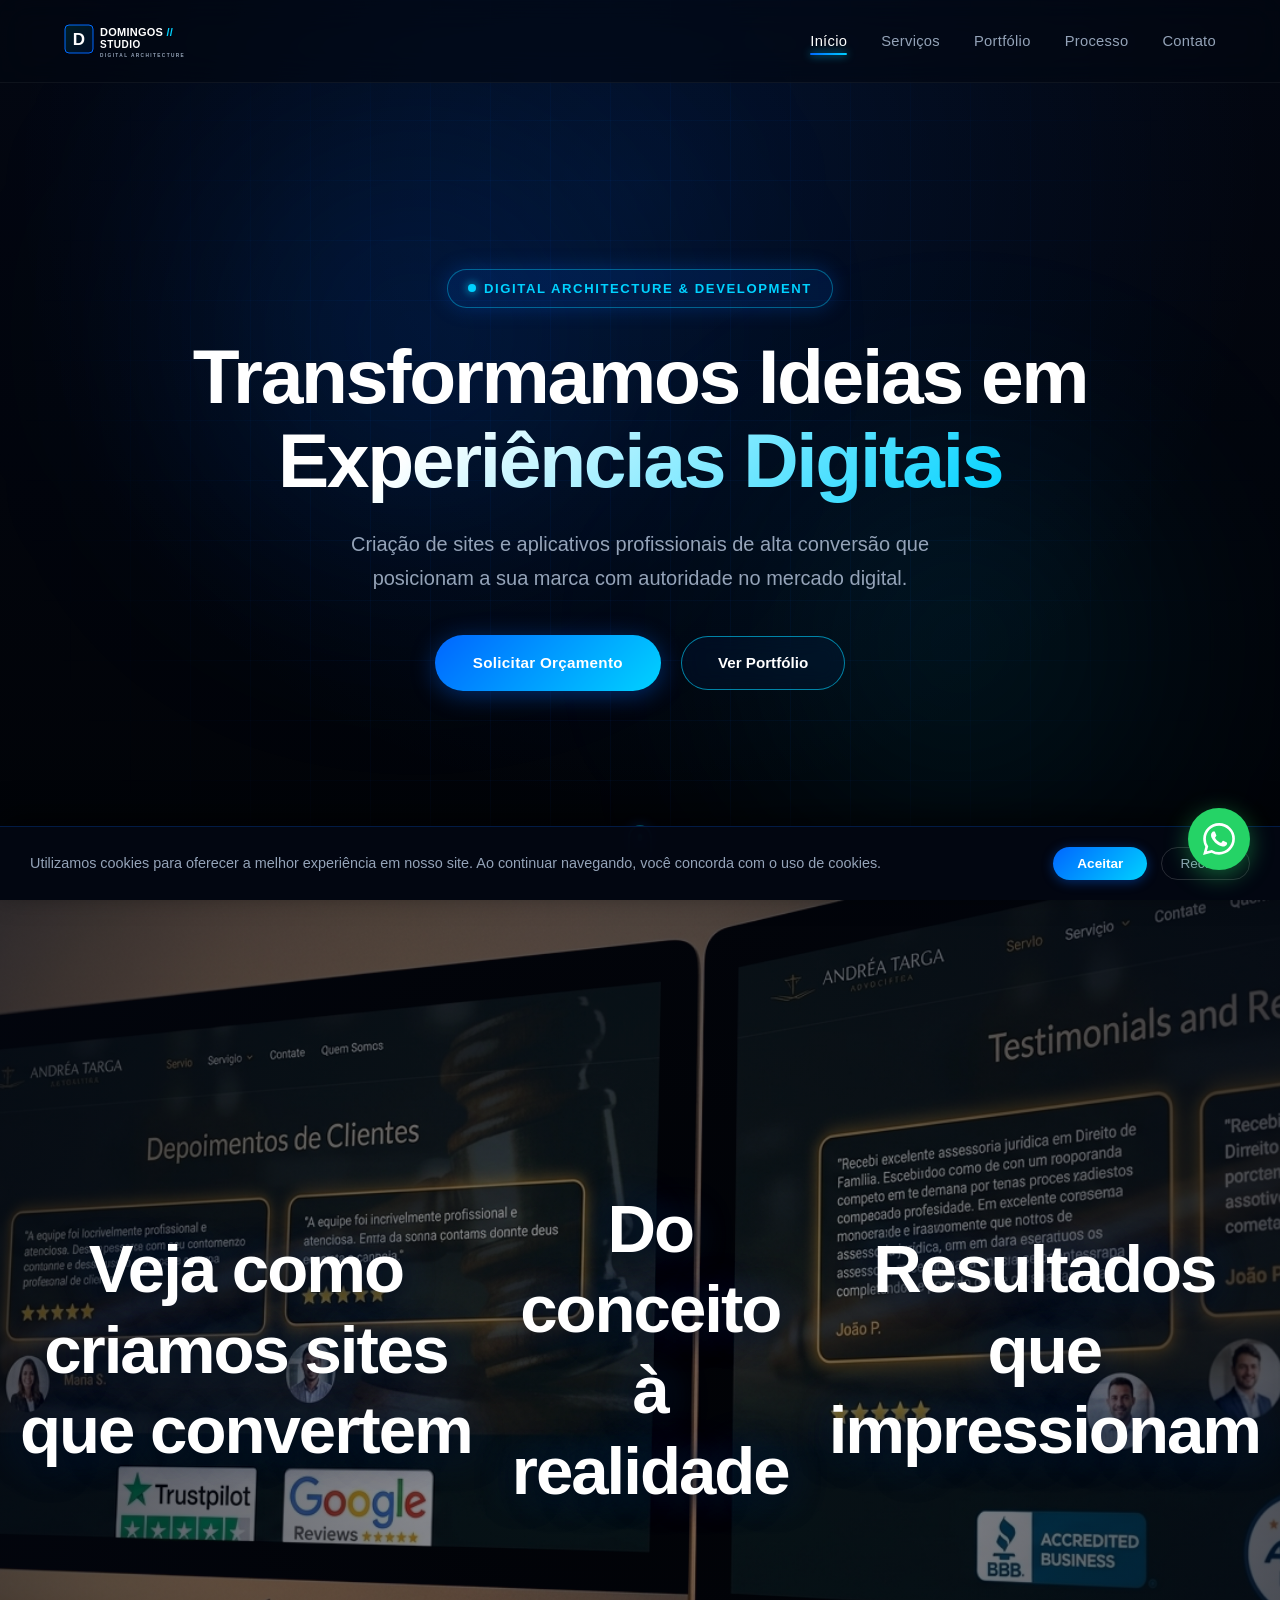
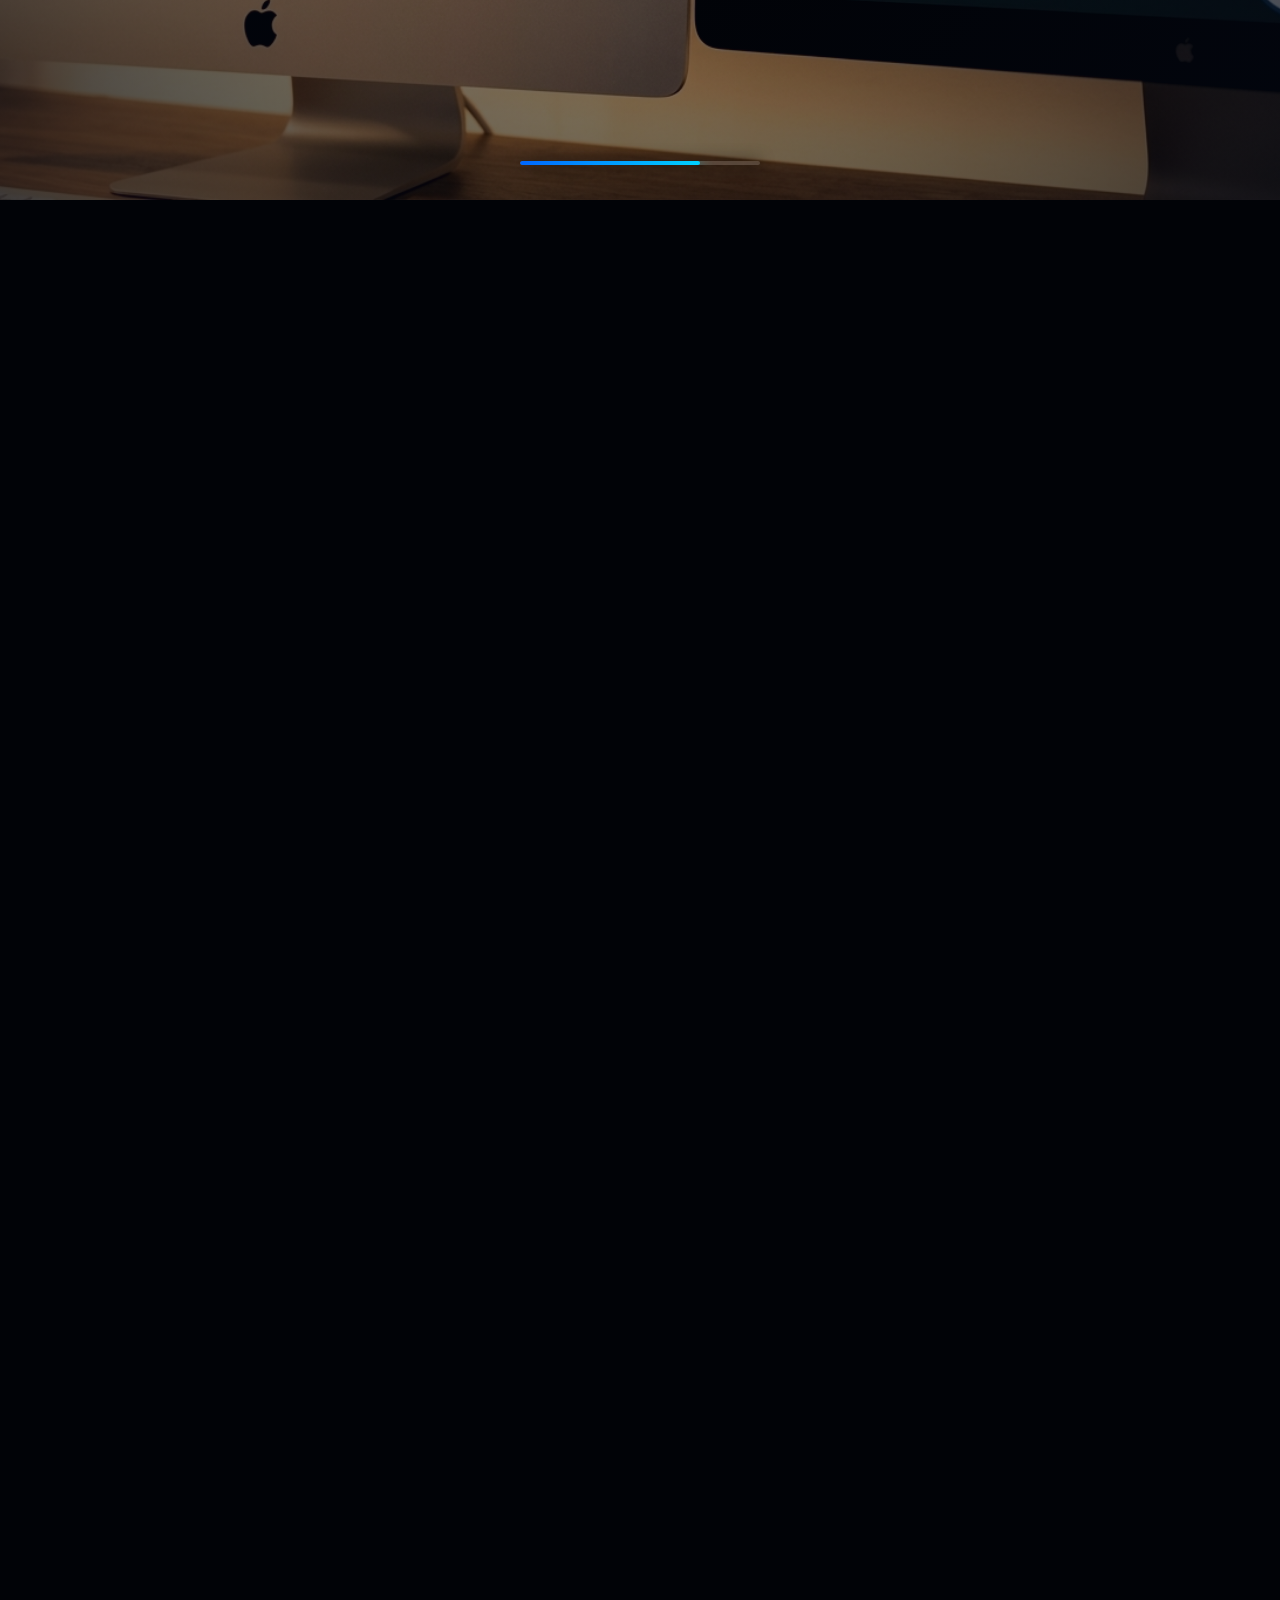
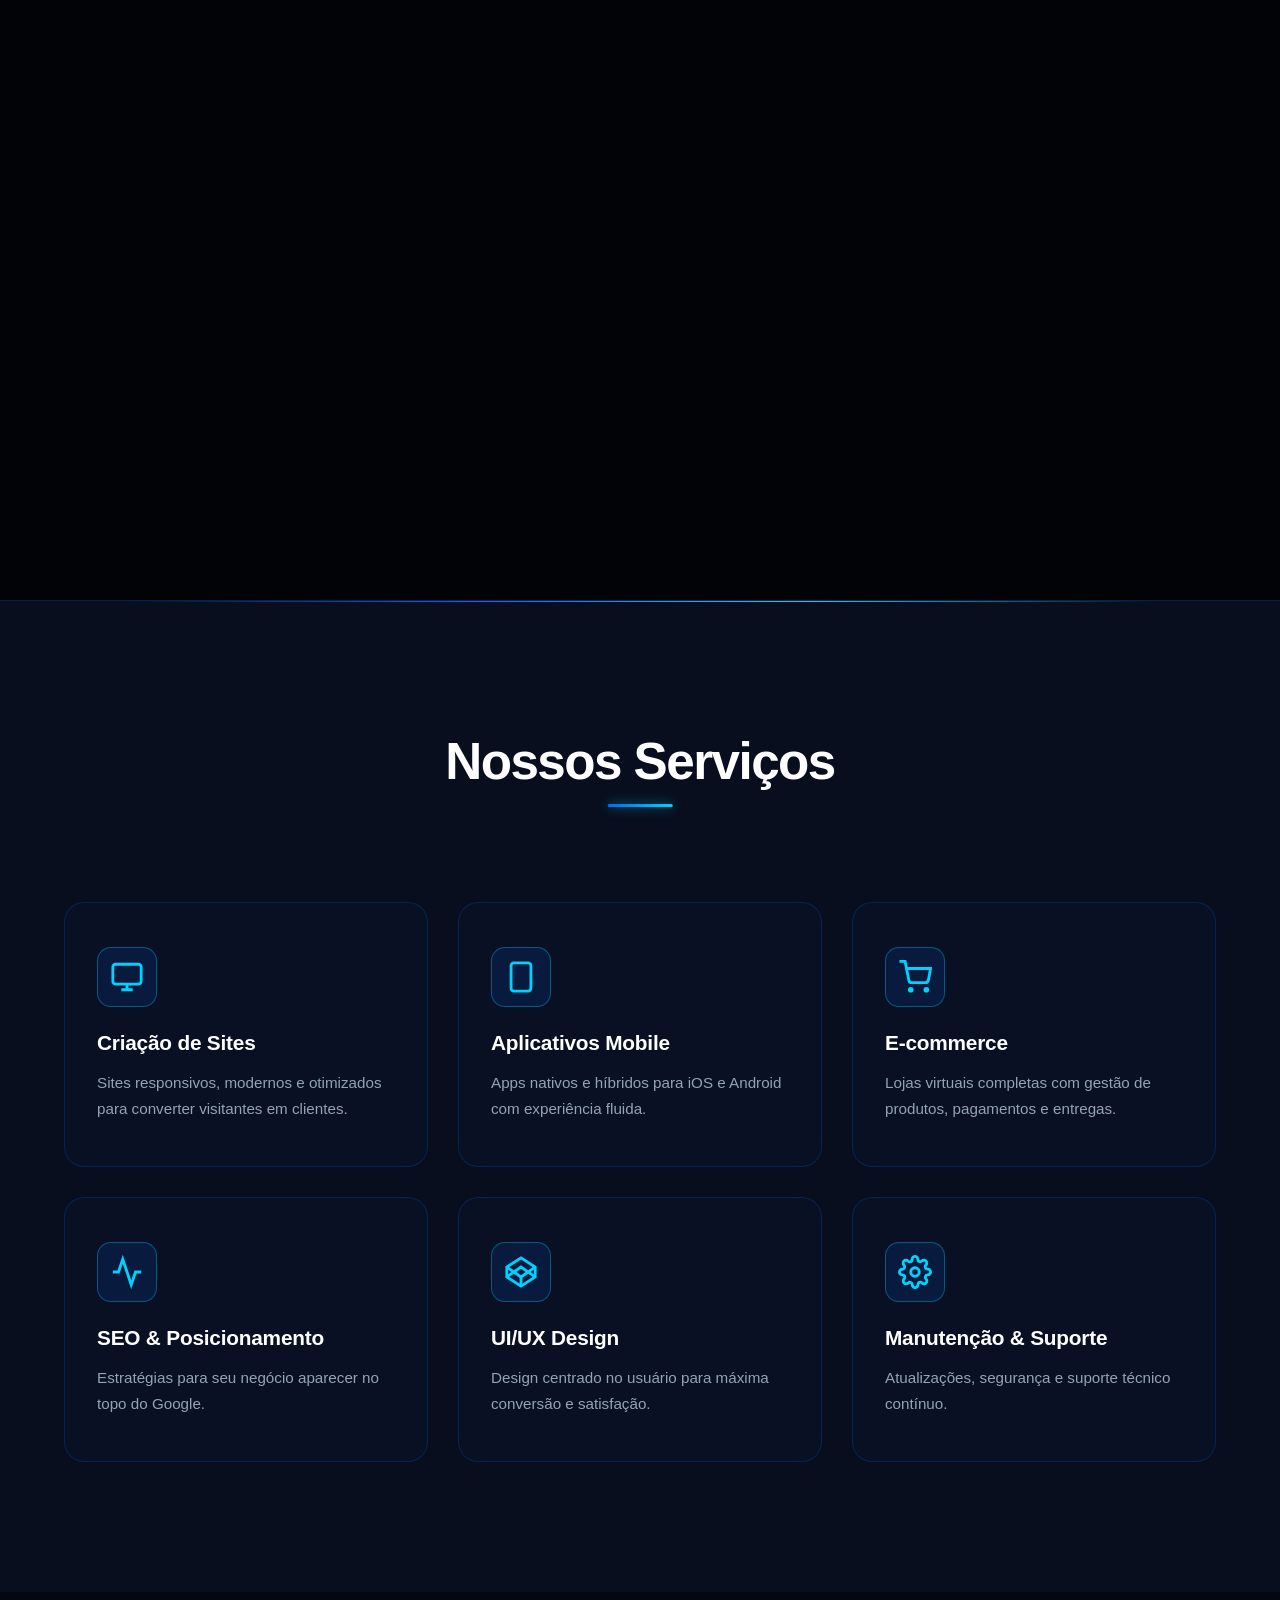
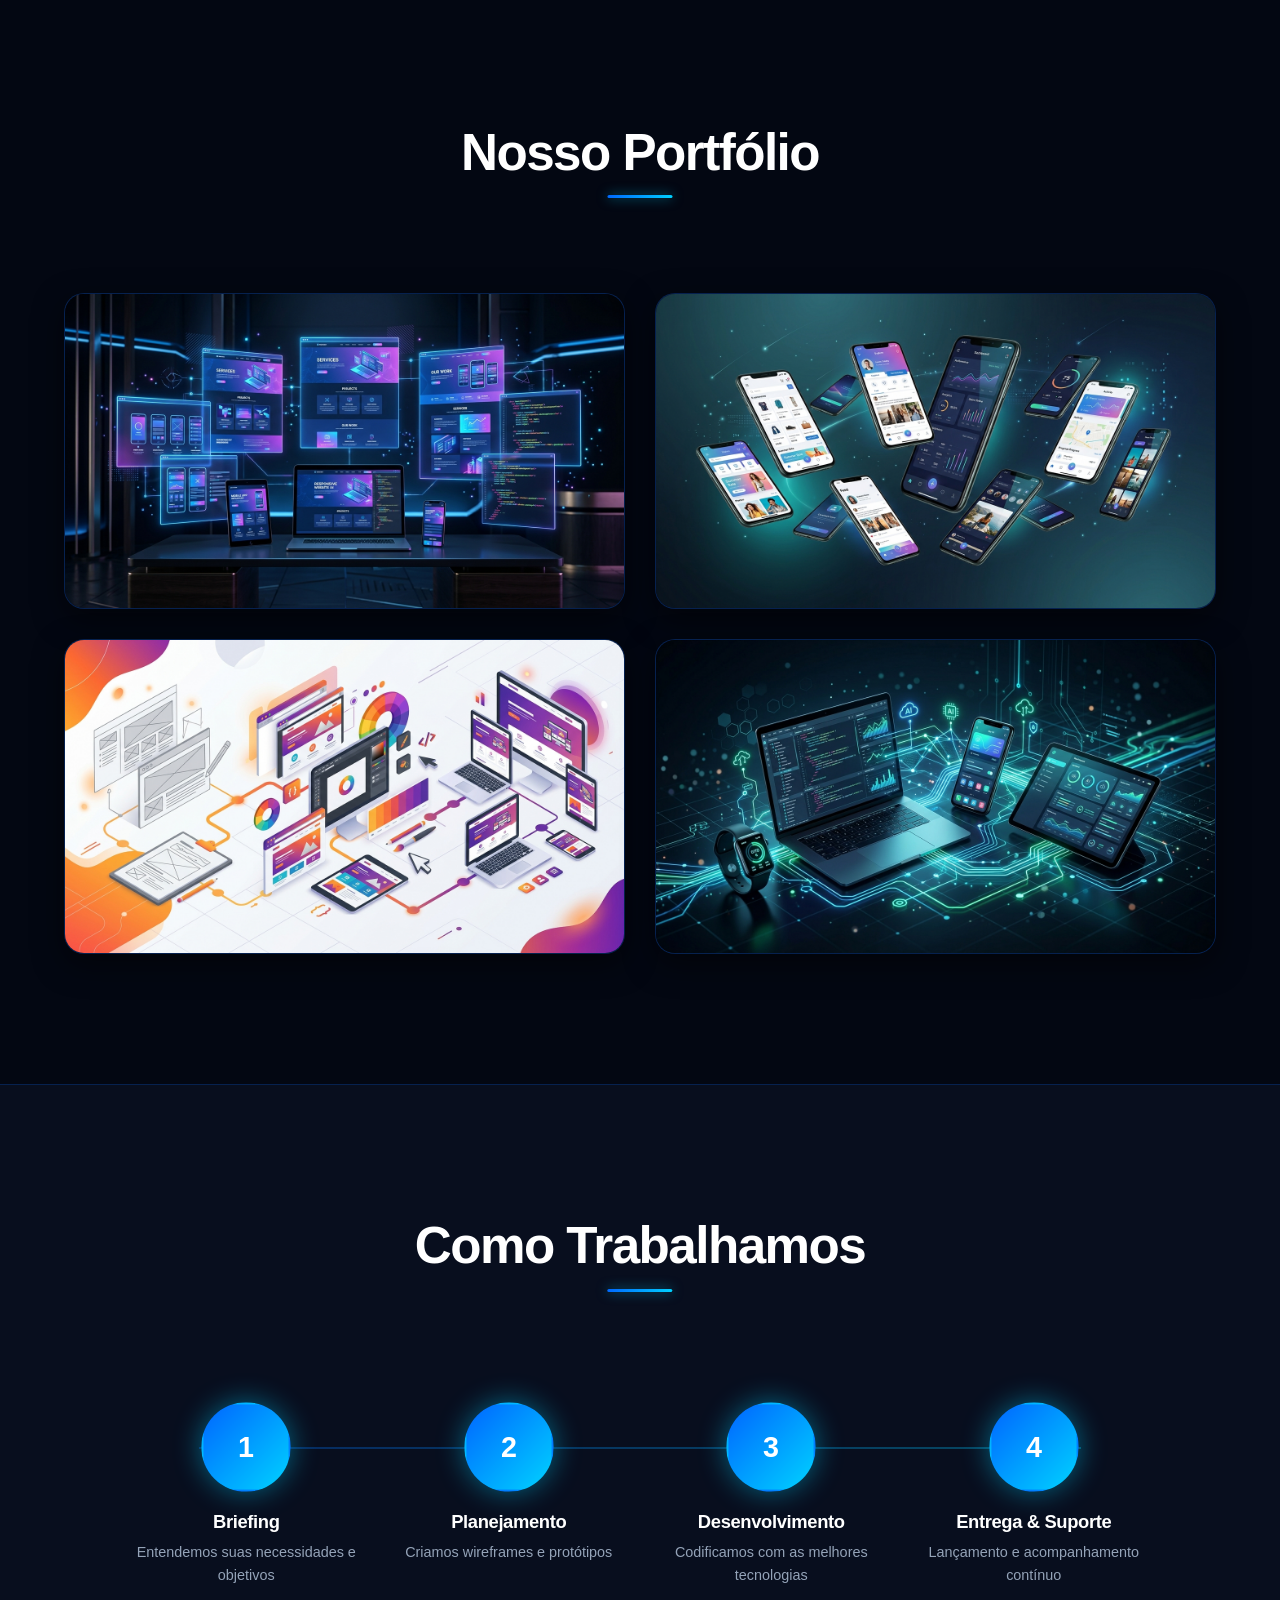
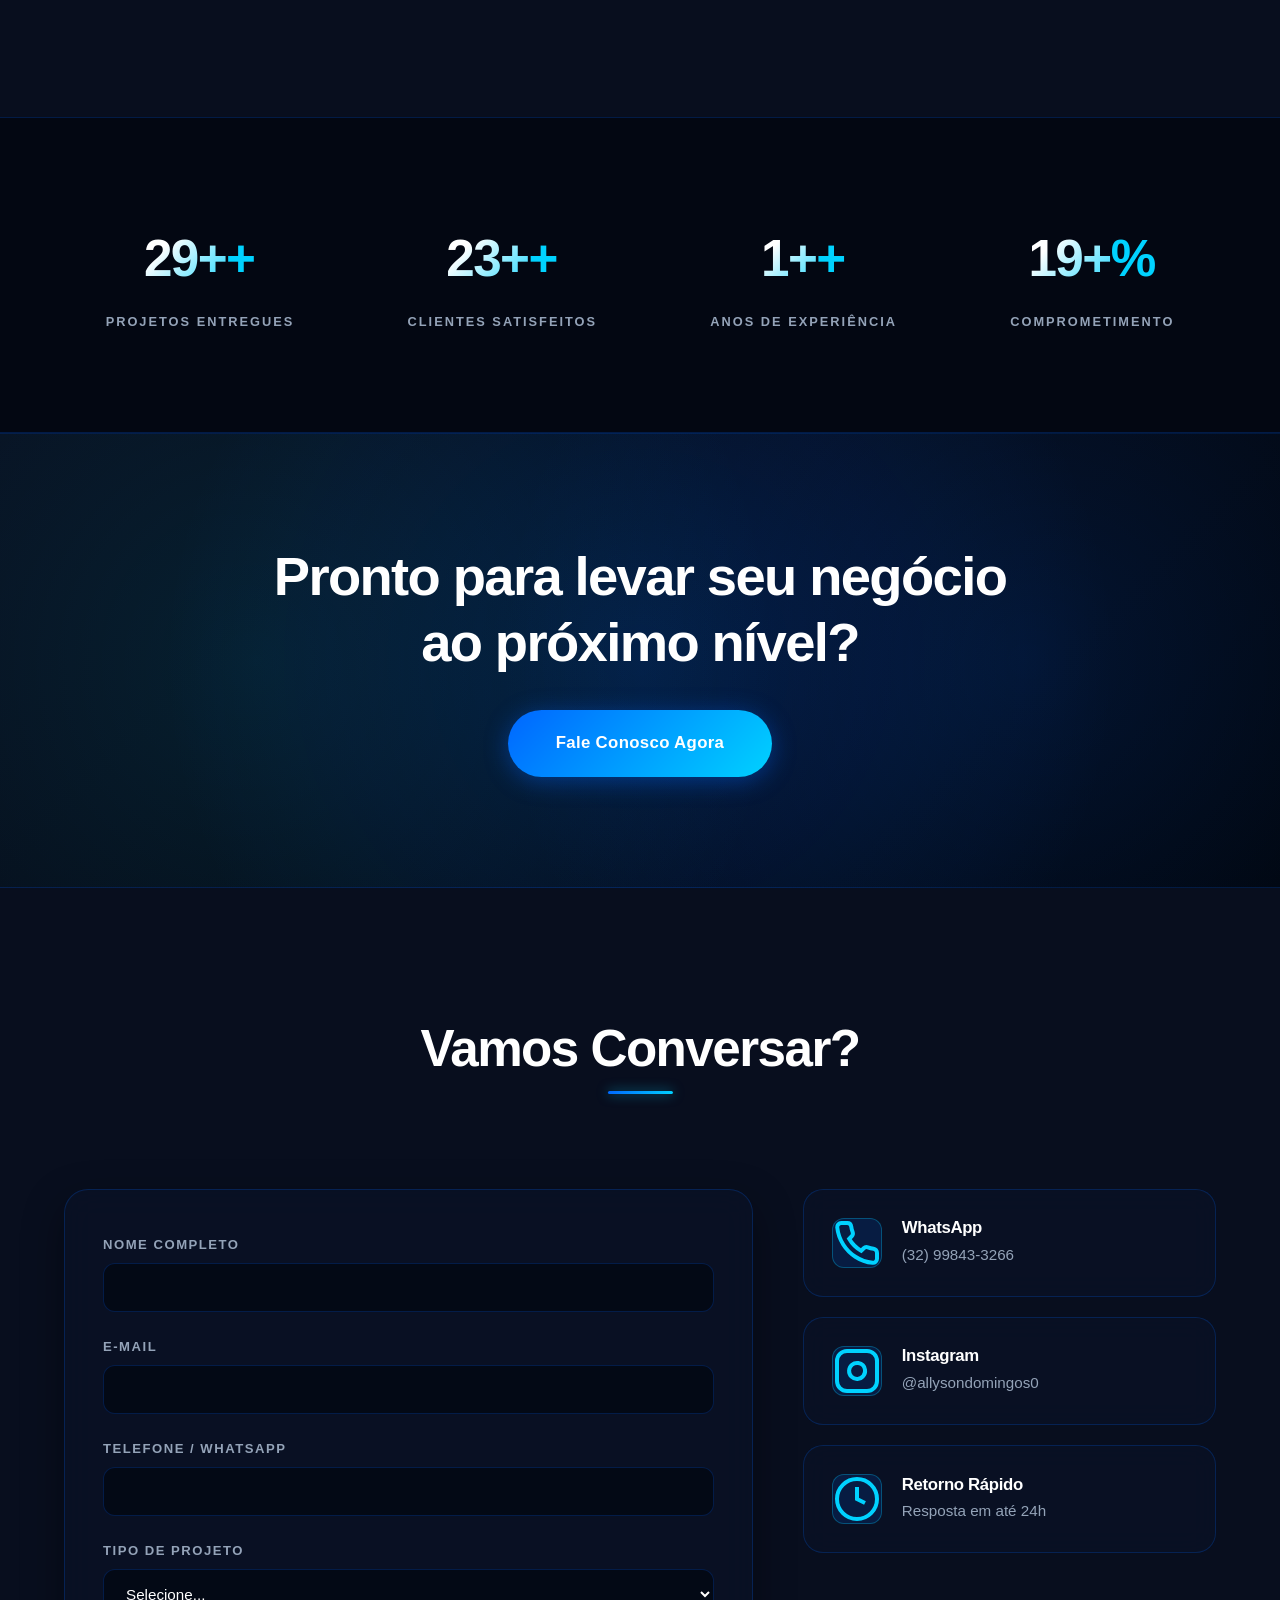
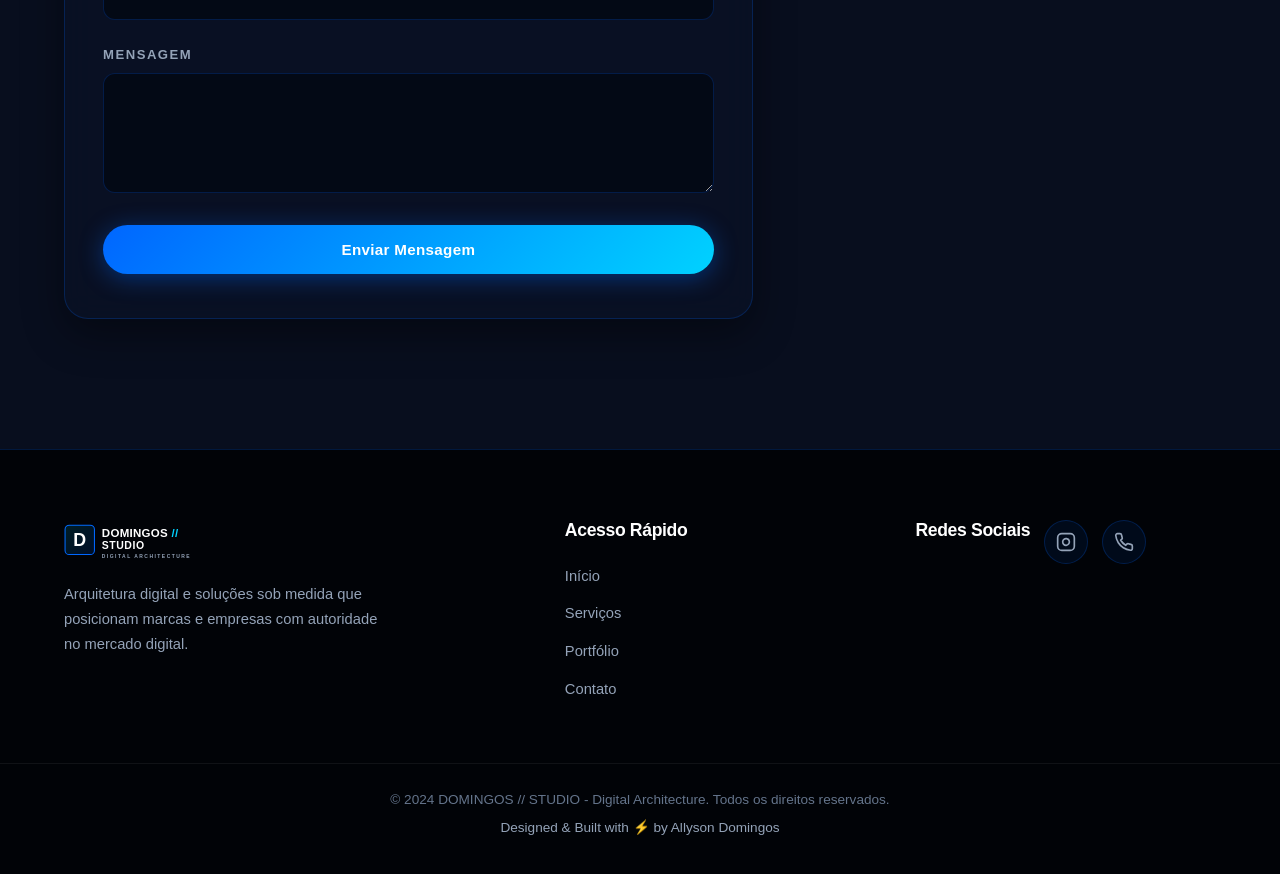
==== index.html @ cd30b4a6 "Meu primeiro Projeto" ====
<!DOCTYPE html>
<html lang="pt-BR">
<head>
    <meta charset="UTF-8">
    <meta name="viewport" content="width=device-width, initial-scale=1.0">
    <meta http-equiv="Content-Security-Policy" content="default-src 'self'; font-src 'self' https://fonts.gstatic.com; style-src 'self' https://fonts.googleapis.com 'unsafe-inline'; script-src 'self' 'unsafe-inline'; img-src 'self' data: https:;">
    <meta http-equiv="X-Content-Type-Options" content="nosniff">
    <meta name="referrer" content="strict-origin-when-cross-origin">
    
    <title>DOMINGOS // STUDIO - Digital Architecture | Sites e Aplicativos</title>
    <meta name="description" content="DOMINGOS // STUDIO - Digital Architecture. Criação de sites e aplicativos de alta performance e posicionamento digital por Allyson Domingos.">
    
    <!-- Google Fonts -->
    <link rel="preconnect" href="https://fonts.googleapis.com">
    <link rel="preconnect" href="https://fonts.gstatic.com" crossorigin>
    <link href="https://fonts.googleapis.com/css2?family=Plus+Jakarta+Sans:wght@400;500;600;700;800;900&family=Poppins:wght@300;400;500;600;700&display=swap" rel="stylesheet">
    
    <!-- Styles & Scripts -->
    <link rel="stylesheet" href="css/styles.css">
    <script src="js/main.js" defer></script>
    
    <!-- Structured Data -->
    <script type="application/ld+json">
    {
      "@context": "https://schema.org",
      "@type": "ProfessionalService",
      "name": "DOMINGOS // STUDIO",
      "alternateName": "Domingos Studio - Digital Architecture",
      "image": "img/logo.svg",
      "url": "https://instagram.com/allysondomingos0",
      "telephone": "+5532998433266",
      "address": {
        "@type": "PostalAddress",
        "addressCountry": "BR"
      },
      "sameAs": [
        "https://instagram.com/allysondomingos0"
      ]
    }
    </script>
</head>
<body>

    <!-- 1. FIXED NAVBAR -->
    <header class="navbar" id="navbar">
        <div class="container">
            <a href="#" class="logo-link" aria-label="DOMINGOS // STUDIO Início">
                <img src="img/logo.svg" alt="DOMINGOS // STUDIO - DIGITAL ARCHITECTURE" class="brand-logo" onerror="this.onerror=null; this.src='img/logo-dark.png';">
            </a>
            <button class="nav-toggle" aria-label="Abrir menu" aria-expanded="false" aria-controls="nav-links">
                <span></span>
                <span></span>
                <span></span>
            </button>
            <nav id="nav-links" class="nav-menu">
                <ul class="nav-links">
                    <li><a href="#inicio" class="nav-link">Início</a></li>
                    <li><a href="#servicos" class="nav-link">Serviços</a></li>
                    <li><a href="#portfolio" class="nav-link">Portfólio</a></li>
                    <li><a href="#processo" class="nav-link">Processo</a></li>
                    <li><a href="#contato" class="nav-link">Contato</a></li>
                </ul>
            </nav>
        </div>
    </header>

    <main>
        <!-- 2. HERO SECTION -->
        <section id="inicio" class="hero">
            <div class="hero-bg"></div>
            <div class="container hero-content">
                <div class="hero-badge">
                    <span class="hero-badge-dot"></span>
                    Digital Architecture & Development
                </div>
                <h1>Transformamos Ideias em <span class="gradient-text">Experiências Digitais</span></h1>
                <p>Criação de sites e aplicativos profissionais de alta conversão que posicionam a sua marca com autoridade no mercado digital.</p>
                <div class="hero-buttons">
                    <a href="#contato" class="btn-primary">Solicitar Orçamento</a>
                    <a href="#portfolio" class="btn-outline">Ver Portfólio</a>
                </div>
            </div>
            <div class="scroll-indicator" aria-hidden="true">
                <span class="mouse"></span>
            </div>
        </section>

        <!-- 3. SCROLL CINEMA SECTION -->
        <section id="cinema" class="scroll-cinema">
            <div class="cinema-sticky">
                <img src="img/original.jpg" alt="Scroll frame 1" class="cinema-frame frame active">
                <img src="img/frame1.jpg" alt="Scroll frame 2" class="cinema-frame frame">
                <img src="img/frame2.jpg" alt="Scroll frame 3" class="cinema-frame frame">
                <img src="img/frame3.jpg" alt="Scroll frame 4" class="cinema-frame frame">
                <img src="img/frame4.jpg" alt="Scroll frame 5" class="cinema-frame frame">
                
                <div class="cinema-overlay">
                    <div class="cinema-overlay-text overlay-text active">
                        <h2>Veja como criamos sites que convertem</h2>
                    </div>
                    <div class="cinema-overlay-text overlay-text">
                        <h2>Do conceito à realidade</h2>
                    </div>
                    <div class="cinema-overlay-text overlay-text">
                        <h2>Resultados que impressionam</h2>
                    </div>
                </div>
                
                <div class="cinema-progress">
                    <div class="cinema-progress-bar"></div>
                </div>
            </div>
        </section>

        <!-- 4. SERVICES SECTION -->
        <section id="servicos" class="services">
            <div class="container">
                <h2 class="section-heading">Nossos Serviços</h2>
                <div class="services-grid">
                    <article class="service-card">
                        <svg class="icon" viewBox="0 0 24 24" fill="none" stroke="currentColor" stroke-width="2" aria-hidden="true">
                            <rect x="2" y="3" width="20" height="14" rx="2" ry="2"></rect><line x1="8" y1="21" x2="16" y2="21"></line><line x1="12" y1="17" x2="12" y2="21"></line>
                        </svg>
                        <h3>Criação de Sites</h3>
                        <p>Sites responsivos, modernos e otimizados para converter visitantes em clientes.</p>
                    </article>
                    <article class="service-card">
                        <svg class="icon" viewBox="0 0 24 24" fill="none" stroke="currentColor" stroke-width="2" aria-hidden="true">
                            <rect x="5" y="2" width="14" height="20" rx="2" ry="2"></rect><line x1="12" y1="18" x2="12.01" y2="18"></line>
                        </svg>
                        <h3>Aplicativos Mobile</h3>
                        <p>Apps nativos e híbridos para iOS e Android com experiência fluida.</p>
                    </article>
                    <article class="service-card">
                        <svg class="icon" viewBox="0 0 24 24" fill="none" stroke="currentColor" stroke-width="2" aria-hidden="true">
                            <circle cx="9" cy="21" r="1"></circle><circle cx="20" cy="21" r="1"></circle><path d="M1 1h4l2.68 13.39a2 2 0 0 0 2 1.61h9.72a2 2 0 0 0 2-1.61L23 6H6"></path>
                        </svg>
                        <h3>E-commerce</h3>
                        <p>Lojas virtuais completas com gestão de produtos, pagamentos e entregas.</p>
                    </article>
                    <article class="service-card">
                        <svg class="icon" viewBox="0 0 24 24" fill="none" stroke="currentColor" stroke-width="2" aria-hidden="true">
                            <polyline points="22 12 18 12 15 21 9 3 6 12 2 12"></polyline>
                        </svg>
                        <h3>SEO & Posicionamento</h3>
                        <p>Estratégias para seu negócio aparecer no topo do Google.</p>
                    </article>
                    <article class="service-card">
                        <svg class="icon" viewBox="0 0 24 24" fill="none" stroke="currentColor" stroke-width="2" aria-hidden="true">
                            <path d="M12 2l10 6.5v7L12 22 2 15.5v-7L12 2z"></path><path d="M12 22v-6.5"></path><path d="M22 8.5l-10 7-10-7"></path><path d="M2 15.5l10-7 10 7"></path>
                        </svg>
                        <h3>UI/UX Design</h3>
                        <p>Design centrado no usuário para máxima conversão e satisfação.</p>
                    </article>
                    <article class="service-card">
                        <svg class="icon" viewBox="0 0 24 24" fill="none" stroke="currentColor" stroke-width="2" aria-hidden="true">
                            <circle cx="12" cy="12" r="3"></circle><path d="M19.4 15a1.65 1.65 0 0 0 .33 1.82l.06.06a2 2 0 0 1 0 2.83 2 2 0 0 1-2.83 0l-.06-.06a1.65 1.65 0 0 0-1.82-.33 1.65 1.65 0 0 0-1 1.51V21a2 2 0 0 1-2 2 2 2 0 0 1-2-2v-.09A1.65 1.65 0 0 0 9 19.4a1.65 1.65 0 0 0-1.82.33l-.06.06a2 2 0 0 1-2.83 0 2 2 0 0 1 0-2.83l.06-.06a1.65 1.65 0 0 0 .33-1.82 1.65 1.65 0 0 0-1.51-1H3a2 2 0 0 1-2-2 2 2 0 0 1 2-2h.09A1.65 1.65 0 0 0 4.6 9a1.65 1.65 0 0 0-.33-1.82l-.06-.06a2 2 0 0 1 0-2.83 2 2 0 0 1 2.83 0l.06.06a1.65 1.65 0 0 0 1.82.33H9a1.65 1.65 0 0 0 1-1.51V3a2 2 0 0 1 2-2 2 2 0 0 1 2 2v.09a1.65 1.65 0 0 0 1 1.51 1.65 1.65 0 0 0 1.82-.33l.06-.06a2 2 0 0 1 2.83 0 2 2 0 0 1 0 2.83l-.06.06a1.65 1.65 0 0 0-.33 1.82V9a1.65 1.65 0 0 0 1.51 1H21a2 2 0 0 1 2 2 2 2 0 0 1-2 2h-.09a1.65 1.65 0 0 0-1.51 1z"></path>
                        </svg>
                        <h3>Manutenção & Suporte</h3>
                        <p>Atualizações, segurança e suporte técnico contínuo.</p>
                    </article>
                </div>
            </div>
        </section>

        <!-- 5. PORTFOLIO SECTION -->
        <section id="portfolio" class="portfolio">
            <div class="container">
                <h2 class="section-heading">Nosso Portfólio</h2>
                <div class="portfolio-grid">
                    <article class="portfolio-card">
                        <img src="img/hero-web.jpg" alt="Projeto de Site Institucional" loading="lazy">
                        <div class="portfolio-overlay">
                            <h3>Site Institucional</h3>
                            <a href="#" class="btn btn-outline btn-sm">Ver Projeto</a>
                        </div>
                    </article>
                    <article class="portfolio-card">
                        <img src="img/mobile-app.jpg" alt="Projeto de Aplicativo Mobile" loading="lazy">
                        <div class="portfolio-overlay">
                            <h3>Aplicativo Mobile</h3>
                            <a href="#" class="btn btn-outline btn-sm">Ver Projeto</a>
                        </div>
                    </article>
                    <article class="portfolio-card">
                        <img src="img/design-process.jpg" alt="Projeto de Design & Branding" loading="lazy">
                        <div class="portfolio-overlay">
                            <h3>Design & Branding</h3>
                            <a href="#" class="btn btn-outline btn-sm">Ver Projeto</a>
                        </div>
                    </article>
                    <article class="portfolio-card">
                        <img src="img/digital-transform.jpg" alt="Projeto de Plataforma Digital" loading="lazy">
                        <div class="portfolio-overlay">
                            <h3>Plataforma Digital</h3>
                            <a href="#" class="btn btn-outline btn-sm">Ver Projeto</a>
                        </div>
                    </article>
                </div>
            </div>
        </section>

        <!-- 6. PROCESS SECTION -->
        <section id="processo" class="process">
            <div class="container">
                <h2 class="section-heading">Como Trabalhamos</h2>
                <div class="process-timeline">
                    <div class="process-step">
                        <div class="step-number">1</div>
                        <h3>Briefing</h3>
                        <p>Entendemos suas necessidades e objetivos</p>
                    </div>
                    <div class="process-step">
                        <div class="step-number">2</div>
                        <h3>Planejamento</h3>
                        <p>Criamos wireframes e protótipos</p>
                    </div>
                    <div class="process-step">
                        <div class="step-number">3</div>
                        <h3>Desenvolvimento</h3>
                        <p>Codificamos com as melhores tecnologias</p>
                    </div>
                    <div class="process-step">
                        <div class="step-number">4</div>
                        <h3>Entrega & Suporte</h3>
                        <p>Lançamento e acompanhamento contínuo</p>
                    </div>
                </div>
            </div>
        </section>

        <!-- 7. STATS SECTION -->
        <section class="stats">
            <div class="container">
                <div class="stats-grid">
                    <div class="stat-item">
                        <span class="stat-number" data-target="150">0</span><span>+</span>
                        <p>Projetos Entregues</p>
                    </div>
                    <div class="stat-item">
                        <span class="stat-number" data-target="120">0</span><span>+</span>
                        <p>Clientes Satisfeitos</p>
                    </div>
                    <div class="stat-item">
                        <span class="stat-number" data-target="5">0</span><span>+</span>
                        <p>Anos de Experiência</p>
                    </div>
                    <div class="stat-item">
                        <span class="stat-number" data-target="100">0</span><span>%</span>
                        <p>Comprometimento</p>
                    </div>
                </div>
            </div>
        </section>

        <!-- 8. CTA BANNER -->
        <section class="cta-banner">
            <div class="container cta-content">
                <h2>Pronto para levar seu negócio ao próximo nível?</h2>
                <a href="https://wa.me/5532998433266?text=Olá!%20Gostaria%20de%20um%20orçamento%20para%20criação%20de%20site/aplicativo." target="_blank" rel="noopener noreferrer" class="btn-primary btn-large">Fale Conosco Agora</a>
            </div>
        </section>

        <!-- 9. CONTACT SECTION -->
        <section id="contato" class="contact">
            <div class="container">
                <h2 class="section-heading">Vamos Conversar?</h2>
                <div class="contact-grid">
                    <div class="contact-form-container">
                        <form id="contact-form" class="lead-form" novalidate>
                            <div class="form-group">
                                <label for="nome">Nome Completo</label>
                                <input type="text" id="nome" name="nome" required data-error="Por favor, insira seu nome completo">
                                <span class="form-error"></span>
                            </div>
                            <div class="form-group">
                                <label for="email">E-mail</label>
                                <input type="email" id="email" name="email" required data-error="Por favor, insira um e-mail válido">
                                <span class="form-error"></span>
                            </div>
                            <div class="form-group">
                                <label for="telefone">Telefone / WhatsApp</label>
                                <input type="tel" id="telefone" name="telefone" required data-error="Por favor, insira seu telefone">
                                <span class="form-error"></span>
                            </div>
                            <div class="form-group">
                                <label for="projeto">Tipo de Projeto</label>
                                <select id="projeto" name="projeto" required data-error="Selecione um tipo de projeto">
                                    <option value="" disabled selected>Selecione...</option>
                                    <option value="site">Site Institucional</option>
                                    <option value="app">Aplicativo Mobile</option>
                                    <option value="ecommerce">E-commerce</option>
                                    <option value="outro">Outro</option>
                                </select>
                                <span class="form-error"></span>
                            </div>
                            <div class="form-group">
                                <label for="mensagem">Mensagem</label>
                                <textarea id="mensagem" name="mensagem" rows="4" required data-error="Por favor, digite sua mensagem"></textarea>
                                <span class="form-error"></span>
                            </div>
                            <button type="submit" class="btn-primary btn-block">Enviar Mensagem</button>
                            <div class="form-success" style="display:none; margin-top: 16px; padding: 14px; background: rgba(0, 102, 255, 0.15); border: 1px solid var(--blue-bright); border-radius: 12px; color: #ffffff; text-align: center; font-size: 0.92rem; font-weight: 600;">
                                ✓ Mensagem recebida! Redirecionando para o WhatsApp...
                            </div>
                        </form>
                    </div>
                    <div class="contact-info">
                        <div class="contact-info-card">
                            <svg class="icon" viewBox="0 0 24 24" fill="none" stroke="currentColor" stroke-width="2" aria-hidden="true">
                                <path d="M22 16.92v3a2 2 0 0 1-2.18 2 19.79 19.79 0 0 1-8.63-3.07 19.5 19.5 0 0 1-6-6 19.79 19.79 0 0 1-3.07-8.67A2 2 0 0 1 4.11 2h3a2 2 0 0 1 2 1.72 12.84 12.84 0 0 0 .7 2.81 2 2 0 0 1-.45 2.11L8.09 9.91a16 16 0 0 0 6 6l1.27-1.27a2 2 0 0 1 2.11-.45 12.84 12.84 0 0 0 2.81.7A2 2 0 0 1 22 16.92z"></path>
                            </svg>
                            <div>
                                <h4>WhatsApp</h4>
                                <a href="https://wa.me/5532998433266" target="_blank" rel="noopener noreferrer">(32) 99843-3266</a>
                            </div>
                        </div>
                        <div class="contact-info-card">
                            <svg class="icon" viewBox="0 0 24 24" fill="none" stroke="currentColor" stroke-width="2" aria-hidden="true">
                                <rect x="2" y="2" width="20" height="20" rx="5" ry="5"></rect><path d="M16 11.37A4 4 0 1 1 12.63 8 4 4 0 0 1 16 11.37z"></path><line x1="17.5" y1="6.5" x2="17.51" y2="6.5"></line>
                            </svg>
                            <div>
                                <h4>Instagram</h4>
                                <a href="https://instagram.com/allysondomingos0" target="_blank" rel="noopener noreferrer">@allysondomingos0</a>
                            </div>
                        </div>
                        <div class="contact-info-card response-time">
                            <svg class="icon" viewBox="0 0 24 24" fill="none" stroke="currentColor" stroke-width="2" aria-hidden="true">
                                <circle cx="12" cy="12" r="10"></circle><polyline points="12 6 12 12 16 14"></polyline>
                            </svg>
                            <div>
                                <h4>Retorno Rápido</h4>
                                <p>Resposta em até 24h</p>
                            </div>
                        </div>
                    </div>
                </div>
            </div>
        </section>
    </main>

    <!-- 10. FOOTER -->
    <footer class="footer">
        <div class="container footer-grid">
            <div class="footer-brand">
                <a href="#" class="logo-link" aria-label="DOMINGOS // STUDIO">
                    <img src="img/logo.svg" alt="DOMINGOS // STUDIO - DIGITAL ARCHITECTURE" class="footer-brand-logo" onerror="this.onerror=null; this.src='img/logo-dark.png';">
                </a>
                <p>Arquitetura digital e soluções sob medida que posicionam marcas e empresas com autoridade no mercado digital.</p>
            </div>
            <div class="footer-links">
                <h4>Acesso Rápido</h4>
                <ul>
                    <li><a href="#inicio">Início</a></li>
                    <li><a href="#servicos">Serviços</a></li>
                    <li><a href="#portfolio">Portfólio</a></li>
                    <li><a href="#contato">Contato</a></li>
                </ul>
            </div>
            <div class="footer-social">
                <h4>Redes Sociais</h4>
                <div class="social-icons">
                    <a href="https://instagram.com/allysondomingos0" target="_blank" rel="noopener noreferrer" aria-label="Instagram">
                        <svg viewBox="0 0 24 24" fill="none" stroke="currentColor" stroke-width="2" aria-hidden="true">
                            <rect x="2" y="2" width="20" height="20" rx="5" ry="5"></rect><path d="M16 11.37A4 4 0 1 1 12.63 8 4 4 0 0 1 16 11.37z"></path><line x1="17.5" y1="6.5" x2="17.51" y2="6.5"></line>
                        </svg>
                    </a>
                    <a href="https://wa.me/5532998433266" target="_blank" rel="noopener noreferrer" aria-label="WhatsApp">
                        <svg viewBox="0 0 24 24" fill="none" stroke="currentColor" stroke-width="2" aria-hidden="true">
                            <path d="M22 16.92v3a2 2 0 0 1-2.18 2 19.79 19.79 0 0 1-8.63-3.07 19.5 19.5 0 0 1-6-6 19.79 19.79 0 0 1-3.07-8.67A2 2 0 0 1 4.11 2h3a2 2 0 0 1 2 1.72 12.84 12.84 0 0 0 .7 2.81 2 2 0 0 1-.45 2.11L8.09 9.91a16 16 0 0 0 6 6l1.27-1.27a2 2 0 0 1 2.11-.45 12.84 12.84 0 0 0 2.81.7A2 2 0 0 1 22 16.92z"></path>
                        </svg>
                    </a>
                </div>
            </div>
        </div>
        <div class="footer-bottom">
            <p>&copy; 2024 DOMINGOS // STUDIO - Digital Architecture. Todos os direitos reservados.</p>
            <p class="developer-tag">Designed & Built with ⚡ by Allyson Domingos</p>
        </div>
    </footer>

    <!-- 11. FLOATING WHATSAPP BUTTON -->
    <a href="https://wa.me/5532998433266?text=Olá!%20Gostaria%20de%20um%20orçamento%20para%20criação%20de%20site/aplicativo." target="_blank" rel="noopener noreferrer" class="whatsapp-float" aria-label="Falar no WhatsApp">
        <svg viewBox="0 0 24 24" fill="currentColor" aria-hidden="true">
            <path d="M17.472 14.382c-.297-.149-1.758-.867-2.03-.967-.273-.099-.471-.148-.67.15-.197.297-.767.966-.94 1.164-.173.199-.347.223-.644.075-.297-.15-1.255-.463-2.39-1.475-.883-.788-1.48-1.761-1.653-2.059-.173-.297-.018-.458.13-.606.134-.133.298-.347.446-.52.149-.174.198-.298.298-.497.099-.198.05-.371-.025-.52-.075-.149-.669-1.612-.916-2.207-.242-.579-.487-.5-.669-.51a12.8 12.8 0 0 0-.57-.01c-.198 0-.52.074-.792.372-.272.297-1.04 1.016-1.04 2.479 0 1.462 1.065 2.875 1.213 3.074.149.198 2.096 3.2 5.077 4.487.709.306 1.262.489 1.694.625.712.227 1.36.195 1.871.118.571-.085 1.758-.719 2.006-1.413.248-.694.248-1.289.173-1.413-.074-.124-.272-.198-.57-.347m-5.421 7.403h-.004a9.87 9.87 0 0 1-5.031-1.378l-.361-.214-3.741.982.998-3.648-.235-.374a9.86 9.86 0 0 1-1.51-5.26c.001-5.45 4.436-9.884 9.888-9.884 2.64 0 5.122 1.03 6.988 2.898a9.825 9.825 0 0 1 2.893 6.994c-.003 5.45-4.437 9.884-9.885 9.884m8.413-18.297A11.815 11.815 0 0 0 12.05 0C5.495 0 .16 5.335.157 11.892c0 2.096.547 4.142 1.588 5.945L.057 24l6.305-1.654a11.882 11.882 0 0 0 5.683 1.448h.005c6.554 0 11.89-5.335 11.893-11.893a11.821 11.821 0 0 0-3.48-8.413z"/>
        </svg>
    </a>

    <!-- 12. COOKIE CONSENT BANNER -->
    <div id="cookie-banner" class="cookie-banner hidden">
        <p>Utilizamos cookies para oferecer a melhor experiência em nosso site. Ao continuar navegando, você concorda com o uso de cookies.</p>
        <div class="cookie-actions">
            <button class="cookie-accept btn-sm">Aceitar</button>
            <button class="cookie-decline btn-sm">Recusar</button>
        </div>
    </div>

</body>
</html>
---- css/styles.css ----
/* 
 * DOMINGOS // STUDIO - DIGITAL ARCHITECTURE
 * Palette: Deep Black, Electric/Cyan Blue, Pure White
 * Fonts: Plus Jakarta Sans (Headings), Poppins (Body)
 */

/* ==========================================================================
   1. VARIABLES & PALETTE: BLACK, BLUE, WHITE
   ========================================================================== */
:root {
  /* Black & Dark Spectrum */
  --bg-primary: #030712;         /* Deep obsidian black */
  --bg-secondary: #080e1e;       /* Midnight tech dark */
  --bg-darker: #010307;          /* Pure cyber black */
  --bg-card: rgba(11, 19, 38, 0.72);
  --bg-card-hover: rgba(16, 29, 58, 0.88);

  /* Blue Spectrum */
  --blue-primary: #0066ff;       /* Electric Royal Blue */
  --blue-bright: #00d2ff;        /* Neon / Cyber Sky Blue */
  --blue-light: #38bdf8;
  --blue-deep: #1d4ed8;
  --blue-gradient: linear-gradient(135deg, #0066ff 0%, #00d2ff 100%);
  --blue-gradient-subtle: linear-gradient(135deg, rgba(0, 102, 255, 0.14) 0%, rgba(0, 210, 255, 0.05) 100%);
  --blue-gradient-hover: linear-gradient(135deg, #0052cc 0%, #00bfff 100%);
  --blue-glow: 0 0 35px rgba(0, 102, 255, 0.35);
  --cyan-glow: 0 0 25px rgba(0, 210, 255, 0.45);

  /* White & Slate Spectrum */
  --text-primary: #ffffff;       /* Crisp White */
  --text-secondary: #94a3b8;     /* Tech Slate Gray */
  --text-muted: #64748b;         /* Muted Gray */
  --border-color: rgba(0, 102, 255, 0.22);
  --border-subtle: rgba(255, 255, 255, 0.08);
  --border-hover: rgba(0, 210, 255, 0.6);

  /* Accents */
  --whatsapp-green: #25d366;
  --danger: #ef4444;
  --success: #10b981;

  /* Typography */
  --font-heading: 'Plus Jakarta Sans', 'Poppins', -apple-system, BlinkMacSystemFont, sans-serif;
  --font-body: 'Poppins', -apple-system, BlinkMacSystemFont, sans-serif;

  /* Transitions */
  --transition-fast: 0.2s cubic-bezier(0.4, 0, 0.2, 1);
  --transition-medium: 0.4s cubic-bezier(0.4, 0, 0.2, 1);
  --transition-slow: 0.8s cubic-bezier(0.4, 0, 0.2, 1);

  /* Backward Compatibility Aliases */
  --gold: var(--blue-primary);
  --gold-light: var(--blue-bright);
  --gold-gradient: var(--blue-gradient);
  --shadow-gold: var(--blue-glow);
}

/* ==========================================================================
   2. RESET & BASE
   ========================================================================== */
*, *::before, *::after {
  box-sizing: border-box;
  margin: 0;
  padding: 0;
}

html {
  scroll-behavior: smooth;
  scroll-padding-top: 85px; /* Offset for fixed navbar */
  background-color: var(--bg-primary);
}

body {
  background-color: var(--bg-primary);
  font-family: var(--font-body);
  color: var(--text-primary);
  overflow-x: hidden;
  line-height: 1.6;
  -webkit-font-smoothing: antialiased;
  -moz-osx-font-smoothing: grayscale;
}

/* Custom High-Tech Scrollbar */
::-webkit-scrollbar {
  width: 9px;
}

::-webkit-scrollbar-track {
  background: var(--bg-darker);
}

::-webkit-scrollbar-thumb {
  background: linear-gradient(180deg, var(--blue-primary), var(--blue-bright));
  border-radius: 6px;
  border: 2px solid var(--bg-darker);
}

::-webkit-scrollbar-thumb:hover {
  background: var(--blue-bright);
  box-shadow: 0 0 10px var(--blue-bright);
}

/* Selection */
::selection {
  background-color: var(--blue-primary);
  color: #ffffff;
}

/* Typography Base */
h1, h2, h3, h4, h5, h6 {
  font-family: var(--font-heading);
  font-weight: 700;
  line-height: 1.2;
  letter-spacing: -0.02em;
}

a {
  text-decoration: none;
  color: inherit;
}

ul {
  list-style: none;
}

img {
  max-width: 100%;
  display: block;
}

/* ==========================================================================
   3. UTILITIES
   ========================================================================== */
.container {
  max-width: 1200px;
  margin: 0 auto;
  padding: 0 24px;
}

.text-gold, .text-blue {
  color: var(--blue-bright);
}

.text-center {
  text-align: center;
}

.mb-1 { margin-bottom: 8px; }
.mb-2 { margin-bottom: 16px; }
.mb-3 { margin-bottom: 24px; }
.mb-4 { margin-bottom: 32px; }
.mb-5 { margin-bottom: 48px; }

/* ==========================================================================
   4. COMPONENTS & BUTTONS
   ========================================================================== */
.btn-primary {
  display: inline-flex;
  align-items: center;
  justify-content: center;
  gap: 10px;
  background: var(--blue-gradient);
  color: #ffffff;
  padding: 16px 38px;
  border-radius: 50px;
  font-weight: 700;
  font-family: var(--font-heading);
  font-size: 0.95rem;
  letter-spacing: 0.02em;
  border: none;
  cursor: pointer;
  box-shadow: 0 4px 25px rgba(0, 102, 255, 0.4);
  transition: all var(--transition-medium);
  position: relative;
  overflow: hidden;
  z-index: 1;
}

.btn-primary::before {
  content: '';
  position: absolute;
  inset: 0;
  background: var(--blue-gradient-hover);
  opacity: 0;
  transition: opacity var(--transition-fast);
  z-index: -1;
}

.btn-primary:hover {
  transform: translateY(-2px) scale(1.02);
  box-shadow: 0 8px 35px rgba(0, 210, 255, 0.55);
}

.btn-primary:hover::before {
  opacity: 1;
}

.btn-outline {
  display: inline-flex;
  align-items: center;
  justify-content: center;
  gap: 10px;
  background: rgba(0, 102, 255, 0.06);
  color: #ffffff;
  padding: 14px 36px;
  border-radius: 50px;
  font-weight: 600;
  font-family: var(--font-heading);
  font-size: 0.95rem;
  border: 1.5px solid rgba(0, 210, 255, 0.6);
  cursor: pointer;
  transition: all var(--transition-medium);
  backdrop-filter: blur(10px);
}

.btn-outline:hover {
  background: rgba(0, 102, 255, 0.25);
  border-color: var(--blue-bright);
  color: #ffffff;
  transform: translateY(-2px);
  box-shadow: 0 0 25px rgba(0, 210, 255, 0.4);
}

.btn-block {
  display: block;
  width: 100%;
}

.btn-sm {
  padding: 9px 24px;
  font-size: 0.85rem;
}

.btn-large {
  padding: 20px 48px;
  font-size: 1.05rem;
}

.section-heading {
  text-align: center;
  font-family: var(--font-heading);
  font-size: clamp(2.1rem, 4.5vw, 3.2rem);
  font-weight: 800;
  color: #ffffff;
  margin-bottom: 60px;
  position: relative;
  display: inline-block;
  left: 50%;
  transform: translateX(-50%);
  letter-spacing: -0.03em;
}

.section-heading::after {
  content: '';
  position: absolute;
  bottom: -15px;
  left: 50%;
  transform: translateX(-50%);
  width: 65px;
  height: 3px;
  background: var(--blue-gradient);
  border-radius: 3px;
  box-shadow: 0 0 12px rgba(0, 210, 255, 0.6);
}

/* ==========================================================================
   5. NAVBAR
   ========================================================================== */
.navbar {
  position: fixed;
  top: 0;
  width: 100%;
  z-index: 1000;
  background: rgba(3, 7, 18, 0.6);
  backdrop-filter: blur(16px);
  -webkit-backdrop-filter: blur(16px);
  padding: 20px 0;
  border-bottom: 1px solid rgba(255, 255, 255, 0.05);
  transition: all var(--transition-medium);
}

.navbar.scrolled {
  background: rgba(3, 7, 18, 0.94);
  backdrop-filter: blur(20px);
  -webkit-backdrop-filter: blur(20px);
  padding: 14px 0;
  border-bottom: 1px solid var(--border-color);
  box-shadow: 0 10px 30px rgba(0, 0, 0, 0.5);
}

.navbar .container {
  display: flex;
  justify-content: space-between;
  align-items: center;
}

.logo-link {
  display: inline-flex;
  align-items: center;
  gap: 12px;
  text-decoration: none;
  transition: transform var(--transition-fast), filter var(--transition-fast);
}

.logo-link:hover {
  transform: translateY(-1px);
  filter: drop-shadow(0 0 14px rgba(0, 210, 255, 0.45));
}

.brand-logo {
  height: 42px;
  width: auto;
  display: block;
  object-fit: contain;
}

/* Text fallback for logo if needed */
.logo-fallback {
  font-family: var(--font-heading);
  font-size: 1.5rem;
  font-weight: 800;
  color: #ffffff;
  letter-spacing: -0.02em;
}

.logo-fallback span {
  color: var(--blue-bright);
}

.nav-links {
  display: flex;
  gap: 34px;
  align-items: center;
}

.nav-links a {
  color: var(--text-secondary);
  font-weight: 500;
  font-size: 0.92rem;
  letter-spacing: 0.02em;
  position: relative;
  transition: color var(--transition-fast);
  padding: 6px 0;
}

.nav-links a:hover,
.nav-links a.active {
  color: #ffffff;
}

.nav-links a::after {
  content: '';
  position: absolute;
  bottom: 0;
  left: 0;
  width: 0;
  height: 2px;
  background: var(--blue-gradient);
  border-radius: 2px;
  box-shadow: 0 0 8px var(--blue-bright);
  transition: width var(--transition-fast);
}

.nav-links a:hover::after,
.nav-links a.active::after {
  width: 100%;
}

.nav-toggle {
  display: none;
  flex-direction: column;
  gap: 6px;
  cursor: pointer;
  z-index: 1001;
  background: transparent;
  border: none;
  padding: 6px;
}

.nav-toggle span {
  display: block;
  width: 28px;
  height: 2px;
  background-color: #ffffff;
  transition: all var(--transition-medium);
  border-radius: 2px;
}

.nav-toggle.active span:nth-child(1) {
  transform: translateY(8px) rotate(45deg);
  background-color: var(--blue-bright);
}

.nav-toggle.active span:nth-child(2) {
  opacity: 0;
}

.nav-toggle.active span:nth-child(3) {
  transform: translateY(-8px) rotate(-45deg);
  background-color: var(--blue-bright);
}

/* Mobile Menu */
.nav-menu {
  display: flex;
}

@media (max-width: 768px) {
  .nav-menu {
    position: fixed;
    top: 0;
    right: 0;
    width: 80%;
    max-width: 380px;
    height: 100vh;
    background: rgba(3, 7, 18, 0.98);
    backdrop-filter: blur(25px);
    -webkit-backdrop-filter: blur(25px);
    border-left: 1px solid var(--border-color);
    box-shadow: -10px 0 40px rgba(0, 0, 0, 0.8);
    flex-direction: column;
    justify-content: center;
    padding: 60px 40px;
    transform: translateX(100%);
    transition: transform var(--transition-medium);
    z-index: 999;
  }

  .nav-menu.active {
    transform: translateX(0);
  }

  .nav-menu .nav-links {
    flex-direction: column;
    align-items: flex-start;
    gap: 28px;
  }

  .nav-menu .nav-links a {
    font-size: 1.35rem;
    font-family: var(--font-heading);
    font-weight: 700;
  }
}

/* ==========================================================================
   6. HERO SECTION
   ========================================================================== */
.hero {
  min-height: 100vh;
  display: flex;
  align-items: center;
  justify-content: center;
  position: relative;
  overflow: hidden;
  padding: 140px 0 80px 0;
  background: radial-gradient(circle at 50% 20%, rgba(0, 102, 255, 0.12) 0%, transparent 65%),
              linear-gradient(180deg, var(--bg-primary) 0%, var(--bg-darker) 100%);
}

.hero::before, .hero::after {
  content: '';
  position: absolute;
  border-radius: 50%;
  filter: blur(120px);
  z-index: 0;
  pointer-events: none;
  animation: float 12s infinite ease-in-out alternate;
}

.hero::before {
  top: 5%;
  left: 10%;
  width: 45vw;
  height: 45vw;
  background: radial-gradient(circle, rgba(0, 102, 255, 0.22) 0%, transparent 70%);
}

.hero::after {
  bottom: 0%;
  right: 5%;
  width: 40vw;
  height: 40vw;
  background: radial-gradient(circle, rgba(0, 210, 255, 0.14) 0%, transparent 70%);
  animation-delay: -6s;
}

/* Subtle digital grid effect in hero */
.hero-bg {
  position: absolute;
  inset: 0;
  background-image: 
    linear-gradient(rgba(0, 102, 255, 0.05) 1px, transparent 1px),
    linear-gradient(90deg, rgba(0, 102, 255, 0.05) 1px, transparent 1px);
  background-size: 60px 60px;
  background-position: center center;
  mask-image: radial-gradient(circle at center, black 40%, transparent 80%);
  -webkit-mask-image: radial-gradient(circle at center, black 40%, transparent 80%);
  z-index: 0;
  pointer-events: none;
}

.hero-content {
  text-align: center;
  z-index: 1;
  max-width: 960px;
  position: relative;
}

/* Badge above heading */
.hero-badge {
  display: inline-flex;
  align-items: center;
  gap: 8px;
  padding: 8px 20px;
  border-radius: 50px;
  background: rgba(0, 102, 255, 0.12);
  border: 1px solid rgba(0, 210, 255, 0.4);
  color: var(--blue-bright);
  font-size: 0.82rem;
  font-weight: 700;
  letter-spacing: 0.12em;
  text-transform: uppercase;
  margin-bottom: 26px;
  box-shadow: 0 0 20px rgba(0, 102, 255, 0.25);
}

.hero-badge-dot {
  width: 8px;
  height: 8px;
  border-radius: 50%;
  background-color: var(--blue-bright);
  box-shadow: 0 0 10px var(--blue-bright);
  animation: pulse-dot 2s infinite;
}

@keyframes pulse-dot {
  0%, 100% { opacity: 1; transform: scale(1); }
  50% { opacity: 0.4; transform: scale(0.8); }
}

.hero h1 {
  font-size: clamp(2.5rem, 6.5vw, 4.8rem);
  font-weight: 900;
  line-height: 1.1;
  letter-spacing: -0.03em;
  color: #ffffff;
  margin-bottom: 24px;
}

.hero h1 .gradient-text {
  background: linear-gradient(135deg, #ffffff 20%, var(--blue-bright) 100%);
  -webkit-background-clip: text;
  -webkit-text-fill-color: transparent;
  background-clip: text;
}

.hero p {
  color: var(--text-secondary);
  font-size: clamp(1.05rem, 2vw, 1.25rem);
  max-width: 680px;
  margin: 0 auto 40px auto;
  line-height: 1.7;
}

.hero-buttons {
  display: flex;
  gap: 20px;
  justify-content: center;
  align-items: center;
  flex-wrap: wrap;
}

.scroll-indicator {
  position: absolute;
  bottom: 35px;
  left: 50%;
  transform: translateX(-50%);
  display: flex;
  flex-direction: column;
  align-items: center;
  gap: 10px;
  z-index: 1;
  color: var(--blue-bright);
  cursor: pointer;
  transition: opacity var(--transition-fast);
}

.scroll-indicator .mouse {
  width: 24px;
  height: 40px;
  border: 2px solid rgba(0, 210, 255, 0.6);
  border-radius: 20px;
  position: relative;
  box-shadow: 0 0 12px rgba(0, 102, 255, 0.3);
}

.scroll-indicator .mouse::after {
  content: '';
  position: absolute;
  top: 7px;
  left: 50%;
  transform: translateX(-50%);
  width: 4px;
  height: 7px;
  background-color: var(--blue-bright);
  border-radius: 2px;
  box-shadow: 0 0 6px var(--blue-bright);
  animation: mouseWheel 2s infinite;
}

@keyframes mouseWheel {
  0% { opacity: 1; transform: translate(-50%, 0); }
  100% { opacity: 0; transform: translate(-50%, 14px); }
}

/* ==========================================================================
   7. SCROLL CINEMA (VIDEO-LIKE SCROLL ANIMATION)
   ========================================================================== */
.scroll-cinema {
  height: 500vh;
  position: relative;
  background: var(--bg-darker);
}

.cinema-sticky {
  position: sticky;
  top: 0;
  height: 100vh;
  overflow: hidden;
  background: var(--bg-darker);
  display: flex;
  align-items: center;
  justify-content: center;
}

.cinema-frame {
  position: absolute;
  inset: 0;
  width: 100%;
  height: 100%;
  object-fit: cover;
  opacity: 0;
  transform: scale(1.03);
  transition: opacity 0.65s cubic-bezier(0.4, 0, 0.2, 1), transform 0.65s cubic-bezier(0.4, 0, 0.2, 1);
  filter: brightness(0.92) contrast(1.05);
}

.cinema-frame.active {
  opacity: 1;
  transform: scale(1);
}

.cinema-overlay {
  position: absolute;
  inset: 0;
  display: flex;
  align-items: center;
  justify-content: center;
  z-index: 2;
  background: radial-gradient(circle at center, rgba(3, 7, 18, 0.3) 0%, rgba(3, 7, 18, 0.75) 100%);
  pointer-events: none;
}

.cinema-overlay-text {
  text-align: center;
  opacity: 0;
  transform: translateY(25px);
  transition: opacity 0.6s ease, transform 0.6s ease;
  padding: 0 20px;
  max-width: 900px;
}

.cinema-overlay-text.active {
  opacity: 1;
  transform: translateY(0);
}

.cinema-overlay-text h2 {
  font-size: clamp(2rem, 5.5vw, 4.2rem);
  font-weight: 900;
  color: #ffffff;
  letter-spacing: -0.03em;
  text-shadow: 0 4px 30px rgba(0, 0, 0, 0.9), 0 0 40px rgba(0, 102, 255, 0.35);
}

.cinema-progress {
  position: absolute;
  bottom: 35px;
  left: 50%;
  transform: translateX(-50%);
  width: 240px;
  height: 4px;
  background: rgba(255, 255, 255, 0.15);
  border-radius: 4px;
  z-index: 3;
  overflow: hidden;
  box-shadow: 0 0 15px rgba(0, 0, 0, 0.8);
}

.cinema-progress-bar {
  height: 100%;
  width: 0%;
  background: var(--blue-gradient);
  border-radius: 4px;
  box-shadow: 0 0 15px var(--blue-bright);
  transition: width 0.15s ease-out;
}

/* ==========================================================================
   8. SERVICES SECTION
   ========================================================================== */
.services {
  padding: 130px 0;
  background-color: var(--bg-secondary);
  position: relative;
  border-top: 1px solid var(--border-color);
}

.services::before {
  content: '';
  position: absolute;
  top: 0;
  left: 50%;
  transform: translateX(-50%);
  width: 80%;
  height: 1px;
  background: linear-gradient(90deg, transparent, var(--blue-primary), var(--blue-bright), transparent);
}

.services-grid {
  display: grid;
  grid-template-columns: repeat(3, 1fr);
  gap: 30px;
  margin-top: 50px;
}

.service-card {
  background: var(--bg-card);
  border: 1px solid var(--border-color);
  border-radius: 20px;
  padding: 44px 32px;
  text-align: left;
  transition: all var(--transition-medium);
  backdrop-filter: blur(14px);
  -webkit-backdrop-filter: blur(14px);
  position: relative;
  overflow: hidden;
}

.service-card::before {
  content: '';
  position: absolute;
  top: 0;
  left: 0;
  right: 0;
  height: 2px;
  background: var(--blue-gradient);
  opacity: 0;
  transition: opacity var(--transition-medium);
}

.service-card:hover {
  background: var(--bg-card-hover);
  transform: translateY(-8px);
  border-color: var(--border-hover);
  box-shadow: var(--blue-glow);
}

.service-card:hover::before {
  opacity: 1;
}

.service-card .icon,
.service-icon {
  width: 60px;
  height: 60px;
  border-radius: 14px;
  background: rgba(0, 102, 255, 0.12);
  border: 1px solid rgba(0, 210, 255, 0.35);
  color: var(--blue-bright);
  display: flex;
  align-items: center;
  justify-content: center;
  margin-bottom: 24px;
  padding: 12px;
  transition: all var(--transition-medium);
}

.service-card:hover .icon,
.service-card:hover .service-icon {
  background: var(--blue-gradient);
  color: #ffffff;
  border-color: transparent;
  box-shadow: 0 0 20px rgba(0, 210, 255, 0.6);
  transform: scale(1.08) rotate(3deg);
}

.service-card h3 {
  font-family: var(--font-heading);
  font-weight: 700;
  font-size: 1.3rem;
  color: #ffffff;
  margin-bottom: 14px;
  letter-spacing: -0.01em;
}

.service-card p {
  color: var(--text-secondary);
  font-size: 0.95rem;
  line-height: 1.7;
}

/* ==========================================================================
   9. PORTFOLIO SECTION
   ========================================================================== */
.portfolio {
  padding: 130px 0;
  background-color: var(--bg-primary);
  position: relative;
}

.portfolio-grid {
  display: grid;
  grid-template-columns: repeat(2, 1fr);
  gap: 30px;
  margin-top: 50px;
}

.portfolio-card {
  position: relative;
  border-radius: 20px;
  overflow: hidden;
  aspect-ratio: 16/9;
  cursor: pointer;
  border: 1px solid var(--border-color);
  background-color: var(--bg-secondary);
  box-shadow: 0 10px 30px rgba(0, 0, 0, 0.5);
  transition: all var(--transition-medium);
}

.portfolio-card:hover {
  border-color: var(--blue-bright);
  box-shadow: var(--blue-glow);
  transform: translateY(-6px);
}

.portfolio-card img {
  width: 100%;
  height: 100%;
  object-fit: cover;
  transition: transform 0.8s cubic-bezier(0.4, 0, 0.2, 1);
}

.portfolio-card:hover img {
  transform: scale(1.08);
}

.portfolio-overlay {
  position: absolute;
  inset: 0;
  background: linear-gradient(to top, rgba(3, 7, 18, 0.95) 0%, rgba(3, 7, 18, 0.4) 50%, transparent 100%);
  opacity: 0;
  transition: opacity var(--transition-medium);
  display: flex;
  flex-direction: column;
  justify-content: flex-end;
  padding: 34px;
}

.portfolio-card:hover .portfolio-overlay {
  opacity: 1;
}

.portfolio-category {
  color: var(--blue-bright);
  font-size: 0.82rem;
  font-weight: 700;
  text-transform: uppercase;
  letter-spacing: 2px;
}

.portfolio-overlay h3,
.portfolio-title {
  font-family: var(--font-heading);
  font-size: 1.6rem;
  font-weight: 800;
  margin: 6px 0 18px 0;
  color: #ffffff;
}

/* ==========================================================================
   10. PROCESS SECTION
   ========================================================================== */
.process {
  padding: 130px 0;
  background-color: var(--bg-secondary);
  position: relative;
  border-top: 1px solid var(--border-color);
}

.process-timeline {
  display: flex;
  justify-content: space-between;
  position: relative;
  max-width: 1050px;
  margin: 70px auto 0 auto;
}

.process-timeline::before {
  content: '';
  position: absolute;
  top: 40px;
  left: 8%;
  right: 8%;
  height: 2px;
  background: linear-gradient(90deg, var(--blue-primary), var(--blue-bright));
  opacity: 0.3;
  z-index: 0;
}

.process-step {
  text-align: center;
  flex: 1;
  position: relative;
  z-index: 1;
  padding: 0 15px;
}

.step-number {
  width: 80px;
  height: 80px;
  border-radius: 50%;
  border: 2px solid var(--blue-primary);
  display: flex;
  align-items: center;
  justify-content: center;
  font-family: var(--font-heading);
  font-size: 1.6rem;
  font-weight: 800;
  color: var(--blue-bright);
  background-color: var(--bg-darker);
  margin: 0 auto;
  box-shadow: 0 0 20px rgba(0, 102, 255, 0.2);
  transition: all var(--transition-medium);
}

.process-step.active .step-number,
.step-number.active {
  background: var(--blue-gradient);
  color: #ffffff;
  border-color: transparent;
  transform: scale(1.12);
  box-shadow: var(--cyan-glow);
}

.process-step h3,
.step-title {
  font-family: var(--font-heading);
  font-weight: 700;
  margin-top: 24px;
  font-size: 1.15rem;
  color: #ffffff;
}

.process-step p,
.step-desc {
  color: var(--text-secondary);
  font-size: 0.9rem;
  max-width: 220px;
  margin: 8px auto 0 auto;
  line-height: 1.6;
}

/* ==========================================================================
   11. STATS SECTION
   ========================================================================== */
.stats {
  padding: 85px 0;
  background-color: var(--bg-primary);
  border-top: 1px solid var(--border-color);
  border-bottom: 1px solid var(--border-color);
  position: relative;
}

.stats-grid {
  display: flex;
  justify-content: space-around;
  flex-wrap: wrap;
  gap: 30px;
}

.stat-item {
  text-align: center;
  padding: 15px 25px;
  min-width: 170px;
}

.stat-number {
  font-family: var(--font-heading);
  font-size: clamp(2.8rem, 5vw, 4rem);
  color: #ffffff;
  font-weight: 900;
  letter-spacing: -0.03em;
  background: linear-gradient(135deg, #ffffff 30%, var(--blue-bright) 100%);
  -webkit-background-clip: text;
  -webkit-text-fill-color: transparent;
  background-clip: text;
  margin-bottom: 6px;
  display: inline-block;
}

.stat-item span {
  font-family: var(--font-heading);
  font-size: clamp(2.2rem, 4vw, 3.2rem);
  font-weight: 800;
  color: var(--blue-bright);
}

.stat-item p,
.stat-label {
  color: var(--text-secondary);
  text-transform: uppercase;
  letter-spacing: 2px;
  font-size: 0.8rem;
  font-weight: 600;
  margin-top: 6px;
}

/* ==========================================================================
   12. CTA BANNER
   ========================================================================== */
.cta-banner {
  padding: 110px 0;
  background: radial-gradient(circle at center, rgba(0, 102, 255, 0.18) 0%, transparent 70%),
              linear-gradient(135deg, var(--bg-secondary) 0%, var(--bg-darker) 100%);
  border-top: 1px solid var(--border-color);
  border-bottom: 1px solid var(--border-color);
  text-align: center;
  position: relative;
  overflow: hidden;
}

.cta-banner::before {
  content: '';
  position: absolute;
  inset: 0;
  background-image: 
    radial-gradient(circle at 20% 50%, rgba(0, 210, 255, 0.1) 0%, transparent 50%),
    radial-gradient(circle at 80% 50%, rgba(0, 102, 255, 0.15) 0%, transparent 50%);
  pointer-events: none;
}

.cta-content {
  position: relative;
  z-index: 1;
}

.cta-banner h2 {
  font-family: var(--font-heading);
  font-size: clamp(2.2rem, 4.5vw, 3.4rem);
  font-weight: 800;
  color: #ffffff;
  margin-bottom: 35px;
  letter-spacing: -0.03em;
  max-width: 800px;
  margin-left: auto;
  margin-right: auto;
}

/* ==========================================================================
   13. CONTACT SECTION
   ========================================================================== */
.contact {
  padding: 130px 0;
  background-color: var(--bg-secondary);
  position: relative;
}

.contact-grid {
  display: grid;
  grid-template-columns: 1.25fr 0.75fr;
  gap: 50px;
  margin-top: 50px;
}

.contact-form-container,
.contact-form {
  background: var(--bg-card);
  padding: 44px 38px;
  border-radius: 24px;
  border: 1px solid var(--border-color);
  backdrop-filter: blur(16px);
  -webkit-backdrop-filter: blur(16px);
  box-shadow: 0 15px 40px rgba(0, 0, 0, 0.4);
}

.form-group {
  margin-bottom: 24px;
}

.lead-form label,
.form-label {
  display: block;
  color: var(--text-secondary);
  font-size: 0.82rem;
  margin-bottom: 8px;
  text-transform: uppercase;
  letter-spacing: 1.5px;
  font-weight: 600;
}

.form-input, .form-textarea, .form-select,
.lead-form input, .lead-form textarea, .lead-form select {
  width: 100%;
  background: rgba(3, 7, 18, 0.75);
  border: 1px solid var(--border-color);
  border-radius: 12px;
  padding: 15px 18px;
  color: #ffffff;
  font-family: var(--font-body);
  font-size: 0.95rem;
  transition: all var(--transition-fast);
}

.lead-form select option {
  background-color: var(--bg-darker);
  color: #ffffff;
}

.form-input:focus, .form-textarea:focus, .form-select:focus,
.lead-form input:focus, .lead-form textarea:focus, .lead-form select:focus {
  border-color: var(--blue-bright);
  outline: none;
  box-shadow: 0 0 0 3px rgba(0, 210, 255, 0.2);
  background: rgba(3, 7, 18, 0.95);
}

.form-input.error, .form-textarea.error,
.lead-form input.error, .lead-form textarea.error, .lead-form select.error {
  border-color: var(--danger);
  box-shadow: 0 0 0 3px rgba(239, 68, 68, 0.2);
}

.form-error {
  color: var(--danger);
  font-size: 0.8rem;
  margin-top: 6px;
  display: none;
}

.form-input.error ~ .form-error, .form-textarea.error ~ .form-error,
.lead-form input.error ~ .form-error, .lead-form textarea.error ~ .form-error,
.lead-form select.error ~ .form-error {
  display: block;
}

.lead-form textarea, .form-textarea {
  min-height: 120px;
  resize: vertical;
}

/* Contact Info Cards */
.contact-info {
  display: flex;
  flex-direction: column;
  gap: 20px;
}

.contact-info-card {
  background: var(--bg-card);
  border: 1px solid var(--border-color);
  border-radius: 20px;
  padding: 28px;
  display: flex;
  align-items: center;
  gap: 20px;
  transition: all var(--transition-medium);
  backdrop-filter: blur(14px);
}

.contact-info-card:hover {
  border-color: var(--blue-bright);
  transform: translateX(6px);
  box-shadow: var(--blue-glow);
}

.contact-info-card .icon,
.contact-icon {
  color: var(--blue-bright);
  width: 50px;
  height: 50px;
  border-radius: 12px;
  background: rgba(0, 102, 255, 0.14);
  border: 1px solid rgba(0, 210, 255, 0.3);
  display: flex;
  align-items: center;
  justify-content: center;
  flex-shrink: 0;
  transition: all var(--transition-fast);
}

.contact-info-card:hover .icon,
.contact-info-card:hover .contact-icon {
  background: var(--blue-gradient);
  color: #ffffff;
  border-color: transparent;
  box-shadow: 0 0 15px var(--blue-bright);
}

.contact-info-card h4 {
  font-family: var(--font-heading);
  font-size: 1.05rem;
  font-weight: 700;
  margin-bottom: 4px;
  color: #ffffff;
}

.contact-info-card p,
.contact-info-card a {
  color: var(--text-secondary);
  font-size: 0.95rem;
  transition: color var(--transition-fast);
}

.contact-info-card a:hover {
  color: var(--blue-bright);
}

/* ==========================================================================
   14. FOOTER
   ========================================================================== */
.footer {
  padding: 70px 0 35px;
  background-color: var(--bg-darker);
  border-top: 1px solid var(--border-color);
  position: relative;
}

.footer-grid {
  display: grid;
  grid-template-columns: 1.5fr 1fr 1fr;
  gap: 50px;
}

.footer-brand .footer-brand-logo {
  height: 44px;
  width: auto;
  margin-bottom: 18px;
}

.footer-brand p,
.footer-desc {
  color: var(--text-secondary);
  font-size: 0.92rem;
  max-width: 320px;
  line-height: 1.7;
}

.footer-links h4,
.footer-social h4,
.footer-heading {
  font-family: var(--font-heading);
  font-size: 1.1rem;
  font-weight: 700;
  margin-bottom: 22px;
  color: #ffffff;
}

.footer-links li {
  margin-bottom: 12px;
}

.footer-links a {
  color: var(--text-secondary);
  transition: all var(--transition-fast);
  font-size: 0.92rem;
}

.footer-links a:hover {
  color: var(--blue-bright);
  padding-left: 4px;
}

.footer-social .social-icons,
.footer-social {
  display: flex;
  gap: 14px;
}

.social-icons a,
.social-link {
  width: 44px;
  height: 44px;
  border-radius: 50%;
  border: 1px solid var(--border-color);
  background: rgba(0, 102, 255, 0.08);
  display: flex;
  align-items: center;
  justify-content: center;
  transition: all var(--transition-fast);
  color: var(--text-secondary);
}

.social-icons a:hover,
.social-link:hover {
  border-color: var(--blue-bright);
  color: #ffffff;
  background: var(--blue-gradient);
  box-shadow: 0 0 15px rgba(0, 210, 255, 0.5);
  transform: translateY(-3px);
}

.social-icons svg,
.social-link svg {
  width: 20px;
  height: 20px;
}

.footer-bottom {
  border-top: 1px solid rgba(255, 255, 255, 0.06);
  margin-top: 50px;
  padding-top: 25px;
  text-align: center;
  color: var(--text-muted);
  font-size: 0.85rem;
  display: flex;
  flex-direction: column;
  gap: 6px;
}

.developer-tag {
  color: var(--text-secondary);
  font-size: 0.85rem;
}

/* ==========================================================================
   15. FLOATING ELEMENTS & COOKIES
   ========================================================================== */
.whatsapp-float {
  position: fixed;
  bottom: 30px;
  right: 30px;
  z-index: 999;
  width: 62px;
  height: 62px;
  background-color: var(--whatsapp-green);
  border-radius: 50%;
  display: flex;
  align-items: center;
  justify-content: center;
  color: white;
  box-shadow: 0 6px 25px rgba(37, 211, 102, 0.45);
  transition: transform var(--transition-fast);
  animation: pulse-whatsapp 2.5s infinite;
}

.whatsapp-float:hover {
  transform: scale(1.12);
}

.whatsapp-float svg {
  width: 32px;
  height: 32px;
  fill: currentColor;
}

.cookie-banner {
  position: fixed;
  bottom: 0;
  left: 0;
  right: 0;
  background-color: rgba(3, 7, 18, 0.96);
  backdrop-filter: blur(20px);
  -webkit-backdrop-filter: blur(20px);
  border-top: 1px solid var(--border-color);
  padding: 20px 30px;
  z-index: 998;
  display: flex;
  align-items: center;
  justify-content: space-between;
  flex-wrap: wrap;
  gap: 20px;
  transform: translateY(0);
  opacity: 1;
  transition: transform var(--transition-medium), opacity var(--transition-medium);
  box-shadow: 0 -10px 30px rgba(0, 0, 0, 0.6);
}

.cookie-banner.hidden {
  transform: translateY(100%);
  opacity: 0;
  pointer-events: none;
}

.cookie-banner p,
.cookie-text {
  font-size: 0.9rem;
  color: var(--text-secondary);
  flex: 1;
  min-width: 260px;
}

.cookie-actions {
  display: flex;
  gap: 14px;
}

.cookie-accept,
.btn-cookie-accept {
  background: var(--blue-gradient);
  color: #ffffff;
  border: none;
  padding: 9px 24px;
  border-radius: 50px;
  font-weight: 600;
  cursor: pointer;
  box-shadow: 0 2px 12px rgba(0, 102, 255, 0.4);
  transition: all var(--transition-fast);
}

.cookie-accept:hover,
.btn-cookie-accept:hover {
  box-shadow: 0 4px 20px rgba(0, 210, 255, 0.6);
  transform: translateY(-1px);
}

.cookie-decline,
.btn-cookie-decline {
  background: transparent;
  color: var(--text-secondary);
  border: 1px solid rgba(255, 255, 255, 0.15);
  padding: 8px 18px;
  border-radius: 50px;
  cursor: pointer;
  transition: all var(--transition-fast);
}

.cookie-decline:hover,
.btn-cookie-decline:hover {
  border-color: var(--text-secondary);
  color: #ffffff;
}

/* ==========================================================================
   16. ANIMATIONS
   ========================================================================== */
@keyframes fadeInUp {
  from {
    opacity: 0;
    transform: translateY(35px);
  }
  to {
    opacity: 1;
    transform: translateY(0);
  }
}

@keyframes fadeIn {
  from { opacity: 0; }
  to { opacity: 1; }
}

@keyframes float {
  0% { transform: translateY(0) scale(1); }
  50% { transform: translateY(-25px) scale(1.06); }
  100% { transform: translateY(0) scale(1); }
}

@keyframes pulse-whatsapp {
  0% {
    box-shadow: 0 0 0 0 rgba(37, 211, 102, 0.7);
  }
  70% {
    box-shadow: 0 0 0 22px rgba(37, 211, 102, 0);
  }
  100% {
    box-shadow: 0 0 0 0 rgba(37, 211, 102, 0);
  }
}

.animate-on-scroll {
  opacity: 0;
  transform: translateY(40px);
  transition: opacity 0.8s ease, transform 0.8s ease;
}

.animate-on-scroll.visible {
  opacity: 1;
  transform: translateY(0);
}

/* ==========================================================================
   17. RESPONSIVE MEDIA QUERIES
   ========================================================================== */
@media (max-width: 1024px) {
  .services-grid {
    grid-template-columns: repeat(2, 1fr);
  }
  .portfolio-grid {
    grid-template-columns: repeat(2, 1fr);
  }
  .process-timeline {
    flex-wrap: wrap;
    justify-content: center;
    gap: 40px;
  }
  .process-timeline::before {
    display: none;
  }
  .process-step {
    flex: 0 0 45%;
  }
  .footer-grid {
    grid-template-columns: 1fr 1fr;
  }
}

@media (max-width: 768px) {
  .nav-toggle {
    display: flex;
  }
  .brand-logo {
    height: 36px;
  }
  .hero h1 {
    font-size: clamp(2.2rem, 8.5vw, 3rem);
  }
  .hero-buttons {
    flex-direction: column;
    width: 100%;
    padding: 0 20px;
  }
  .hero-buttons a {
    width: 100%;
  }
  .services, .portfolio, .process, .contact {
    padding: 85px 0;
  }
  .services-grid {
    grid-template-columns: 1fr;
  }
  .portfolio-grid {
    grid-template-columns: 1fr;
  }
  .contact-grid {
    grid-template-columns: 1fr;
    gap: 40px;
  }
  .process-timeline {
    flex-direction: column;
    align-items: center;
    gap: 40px;
  }
  .process-step {
    flex: 0 0 100%;
  }
  .stats-grid {
    flex-direction: column;
    align-items: center;
    gap: 35px;
  }
  .footer-grid {
    grid-template-columns: 1fr;
    gap: 35px;
    text-align: center;
  }
  .footer-brand .footer-brand-logo {
    margin: 0 auto 16px auto;
  }
  .footer-brand p {
    margin: 0 auto;
  }
  .footer-social .social-icons {
    justify-content: center;
  }
  .footer-bottom {
    margin-top: 35px;
  }
}

@media (max-width: 480px) {
  .section-heading {
    font-size: 1.85rem;
  }
  .contact-form-container {
    padding: 28px 18px;
  }
  .whatsapp-float {
    bottom: 20px;
    right: 20px;
    width: 54px;
    height: 54px;
  }
  .cookie-banner {
    flex-direction: column;
    text-align: center;
  }
  .cookie-actions {
    width: 100%;
    justify-content: center;
  }
}
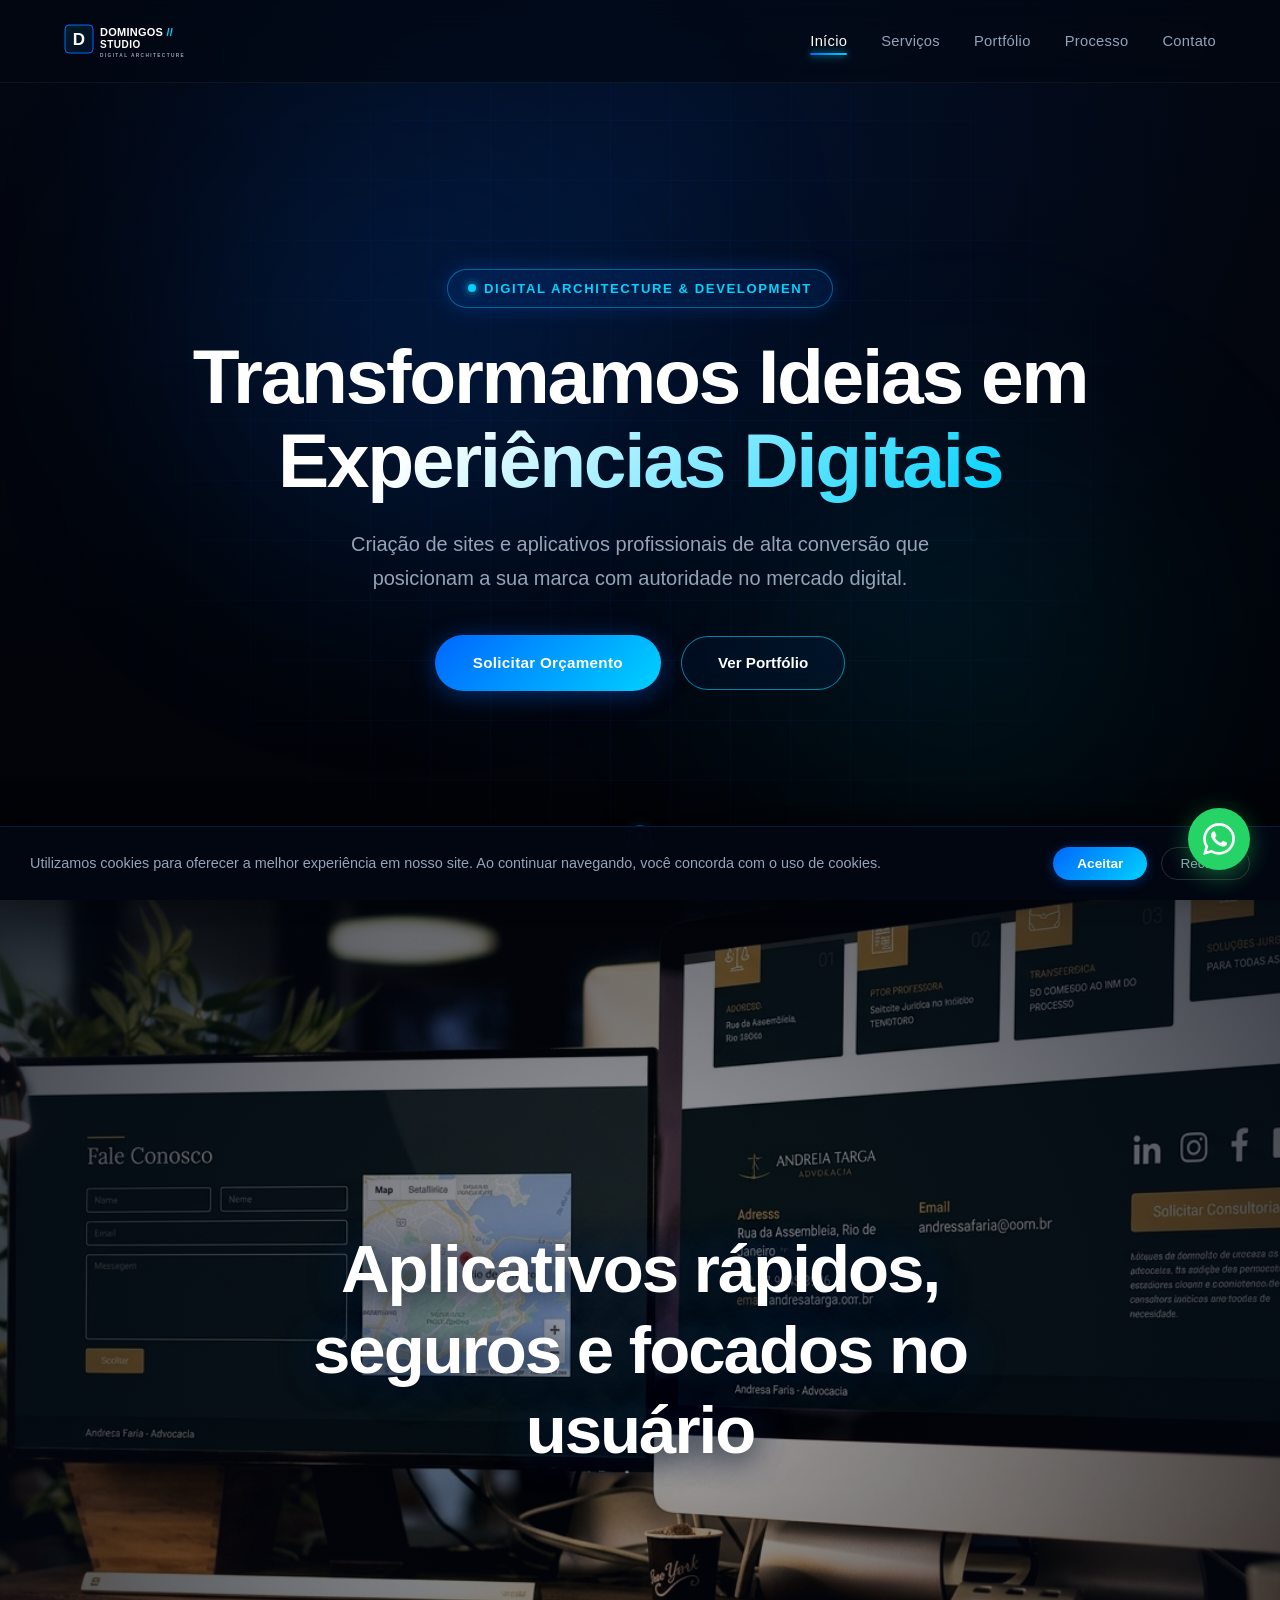
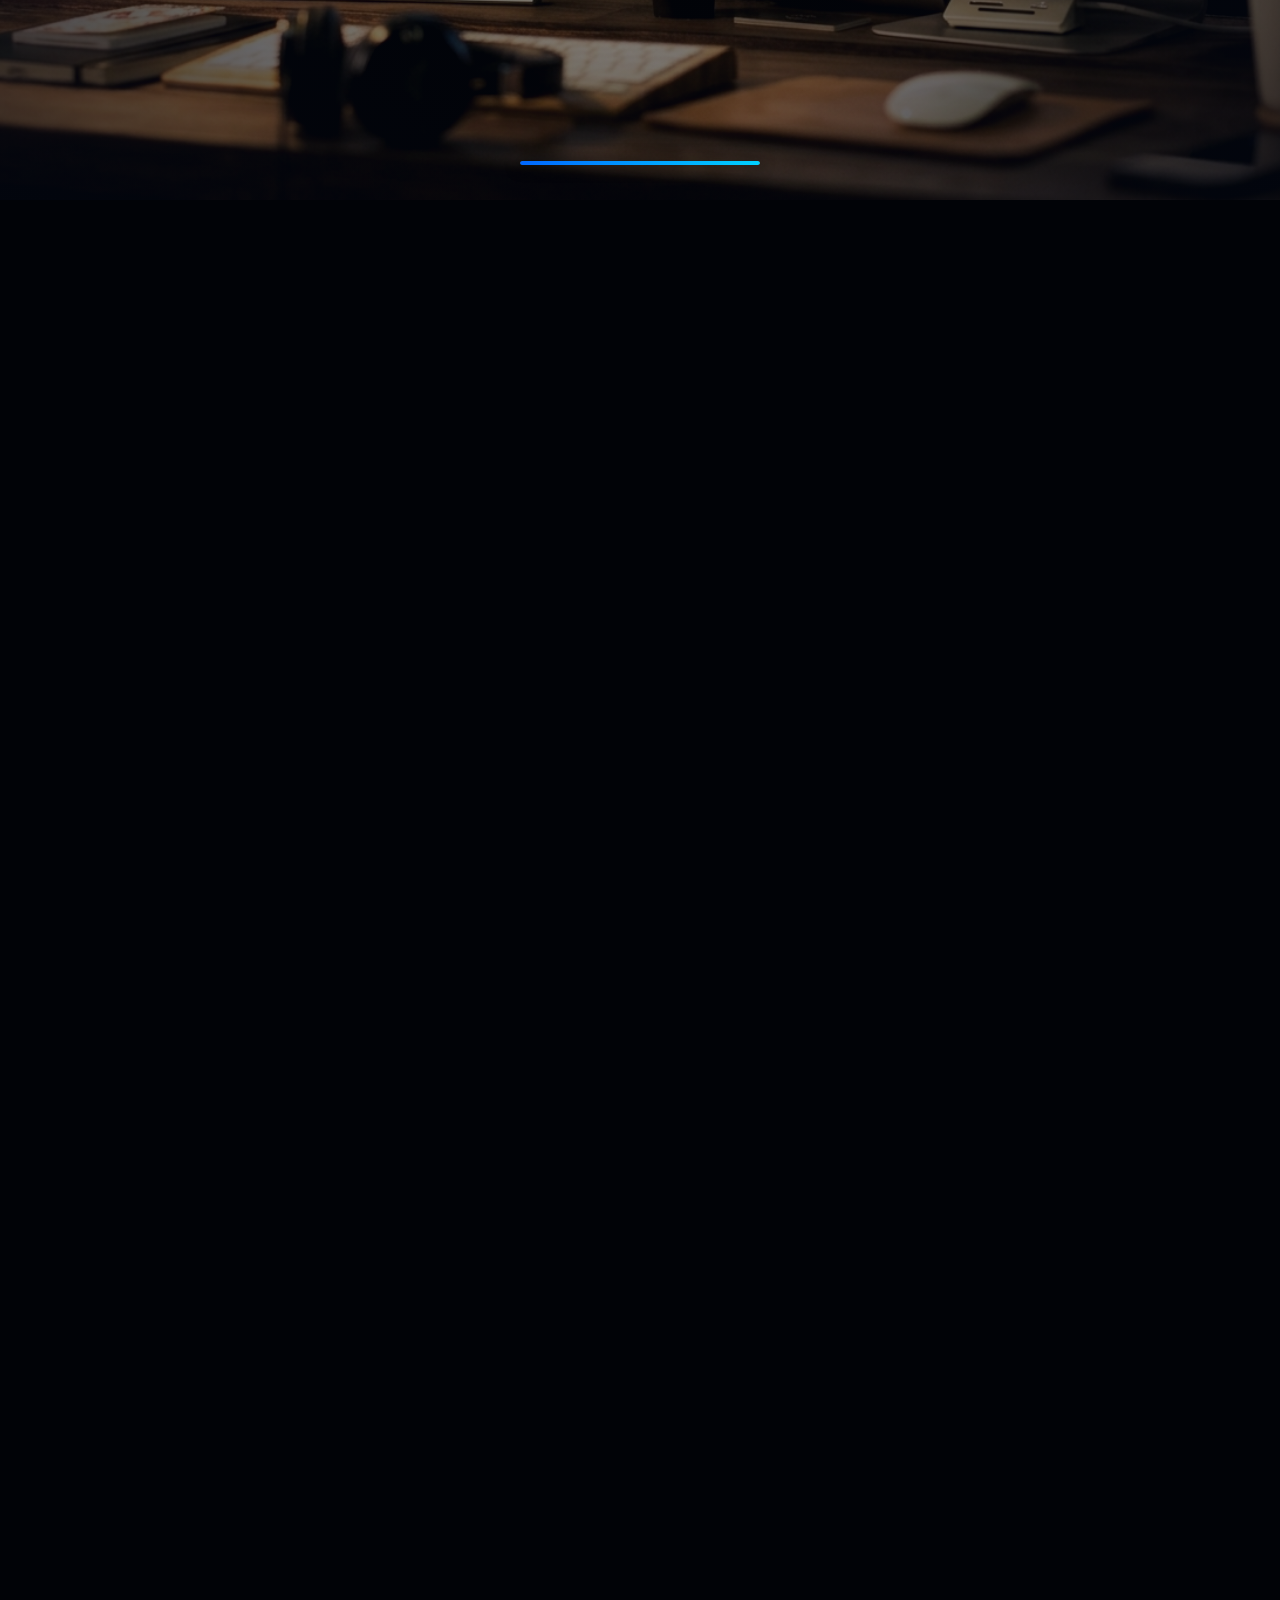
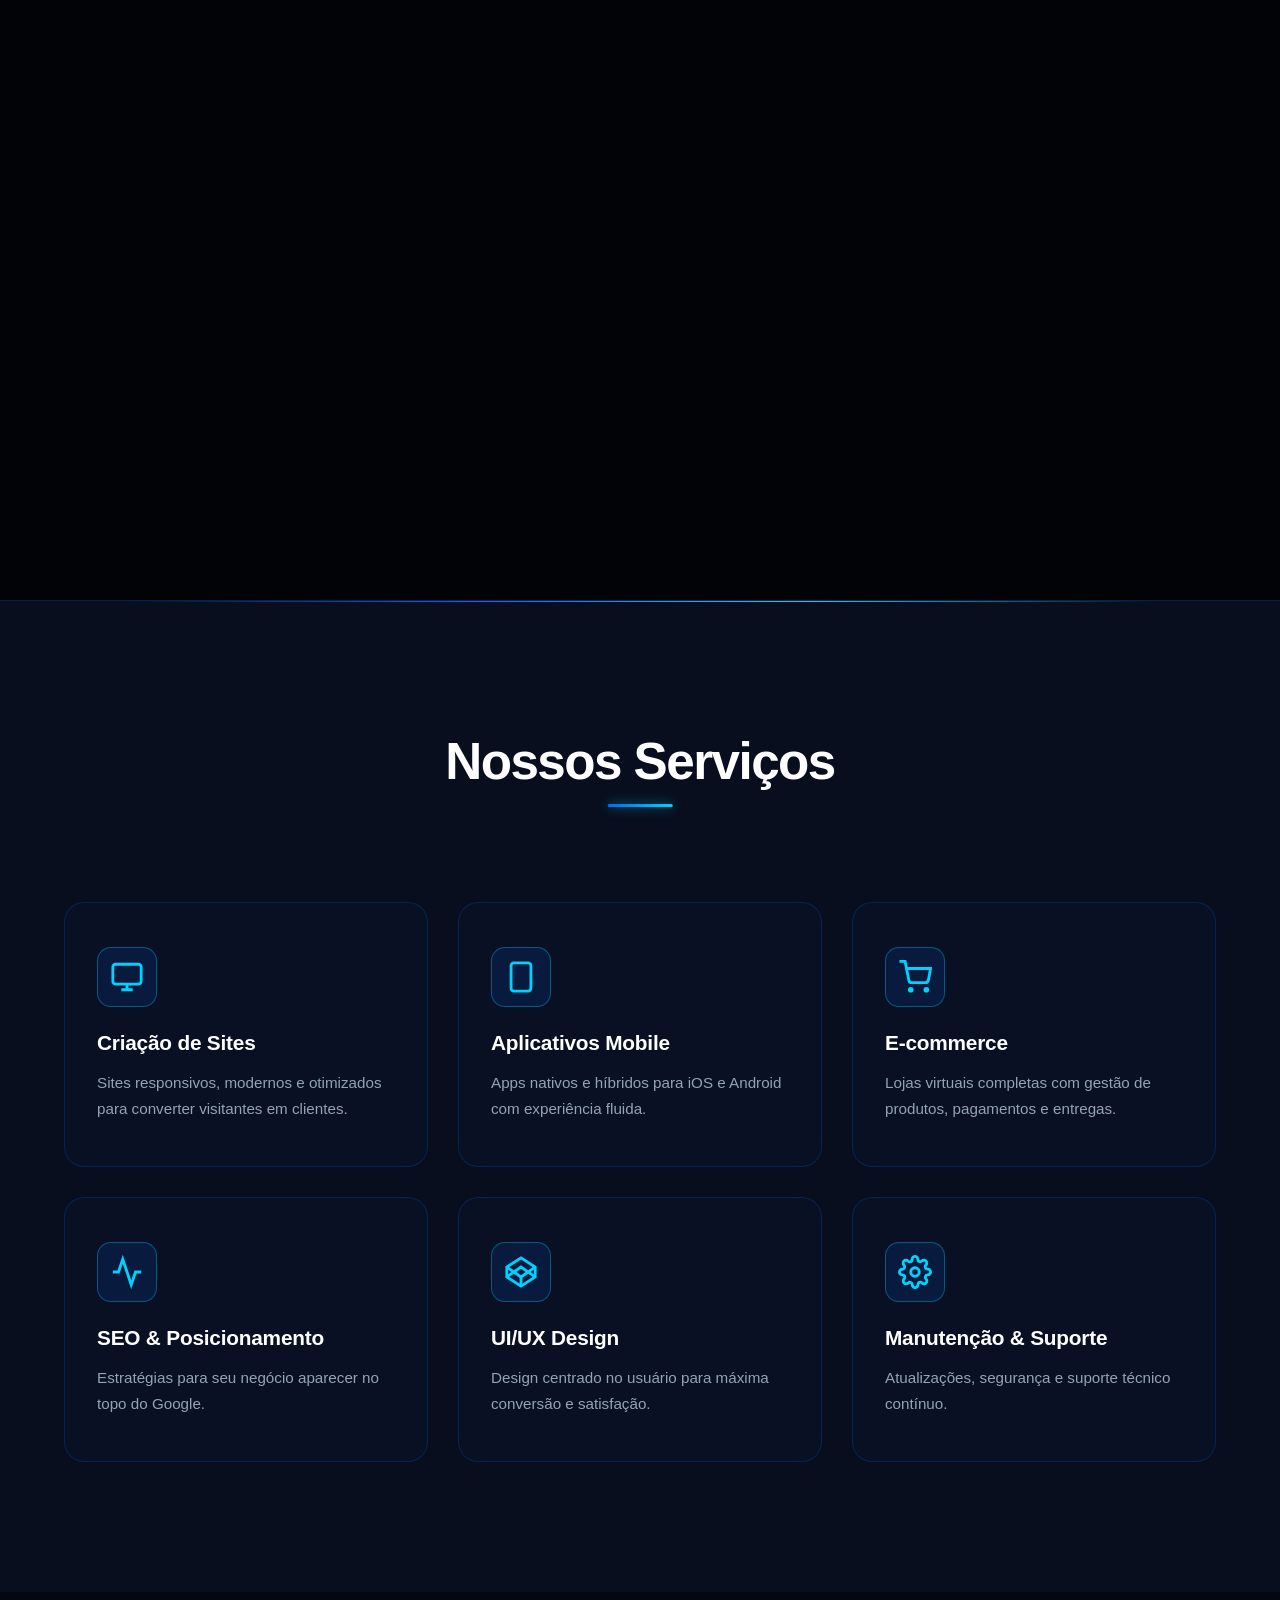
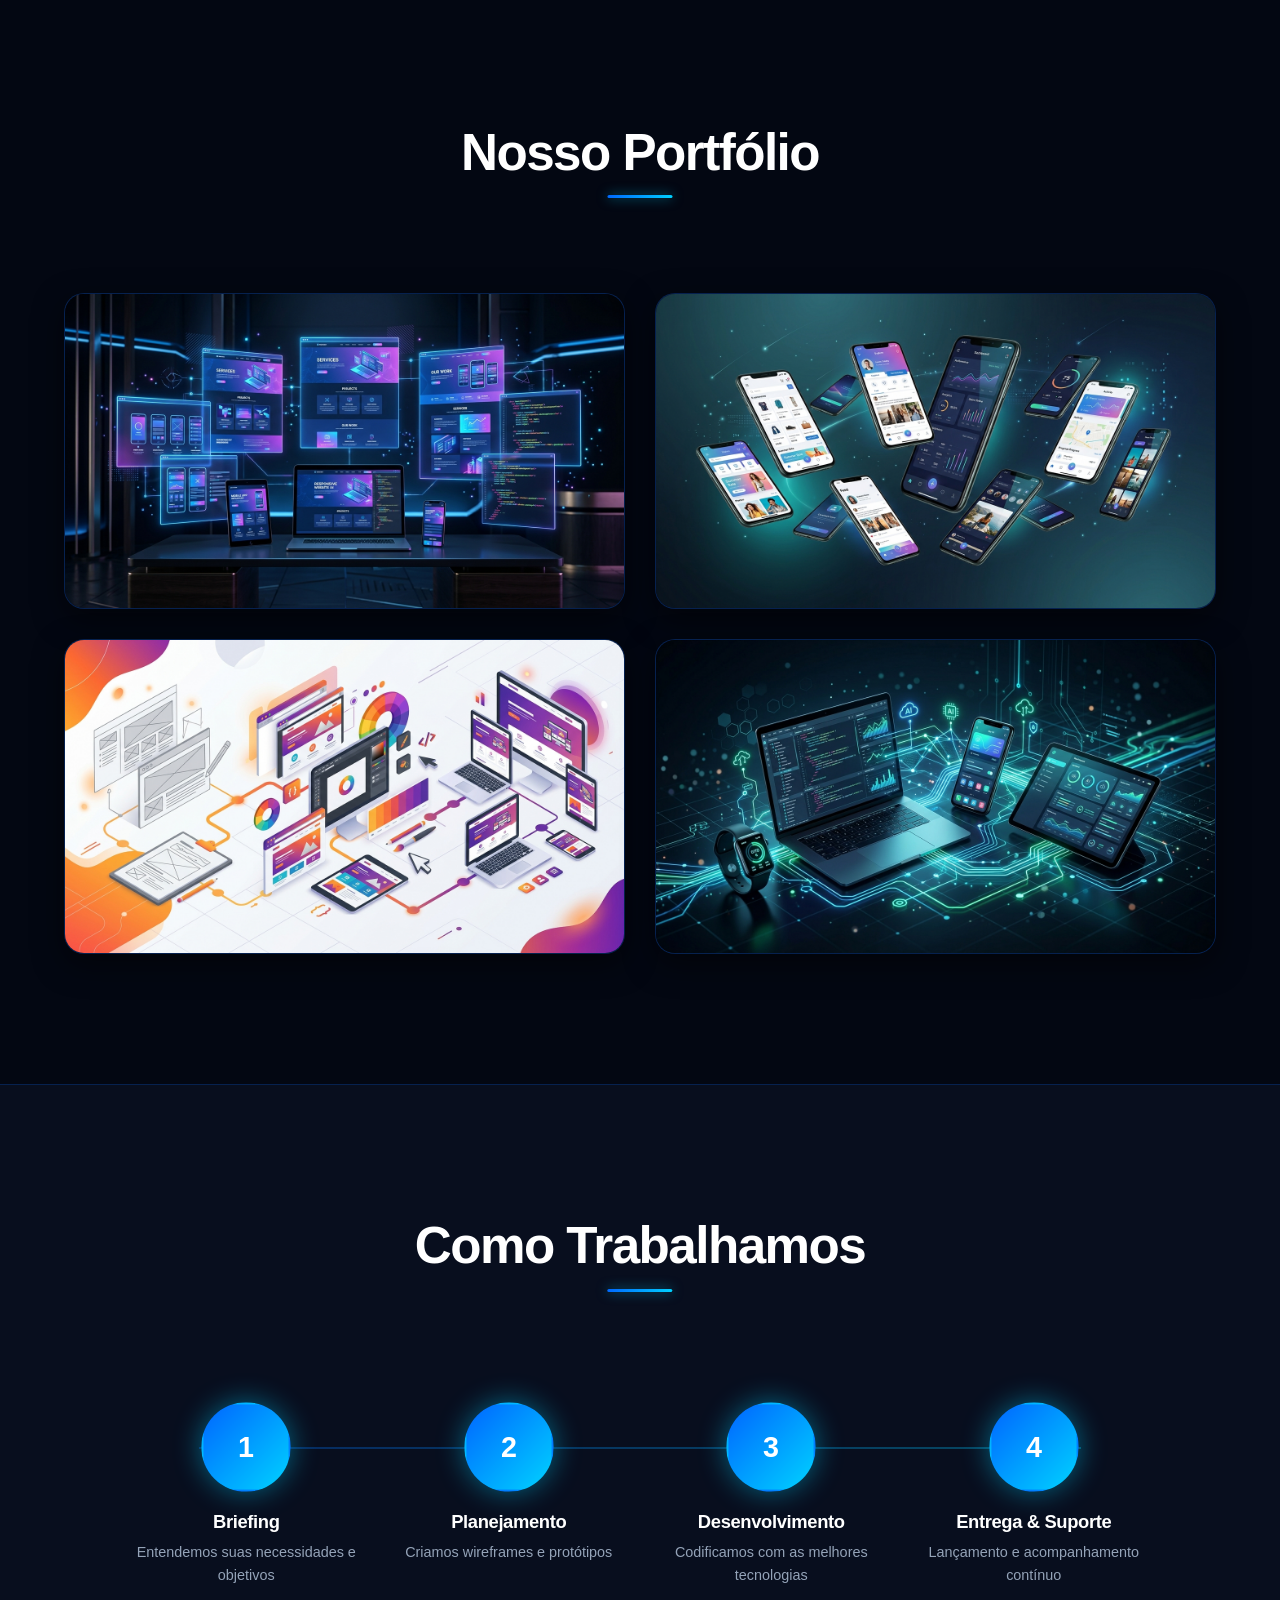
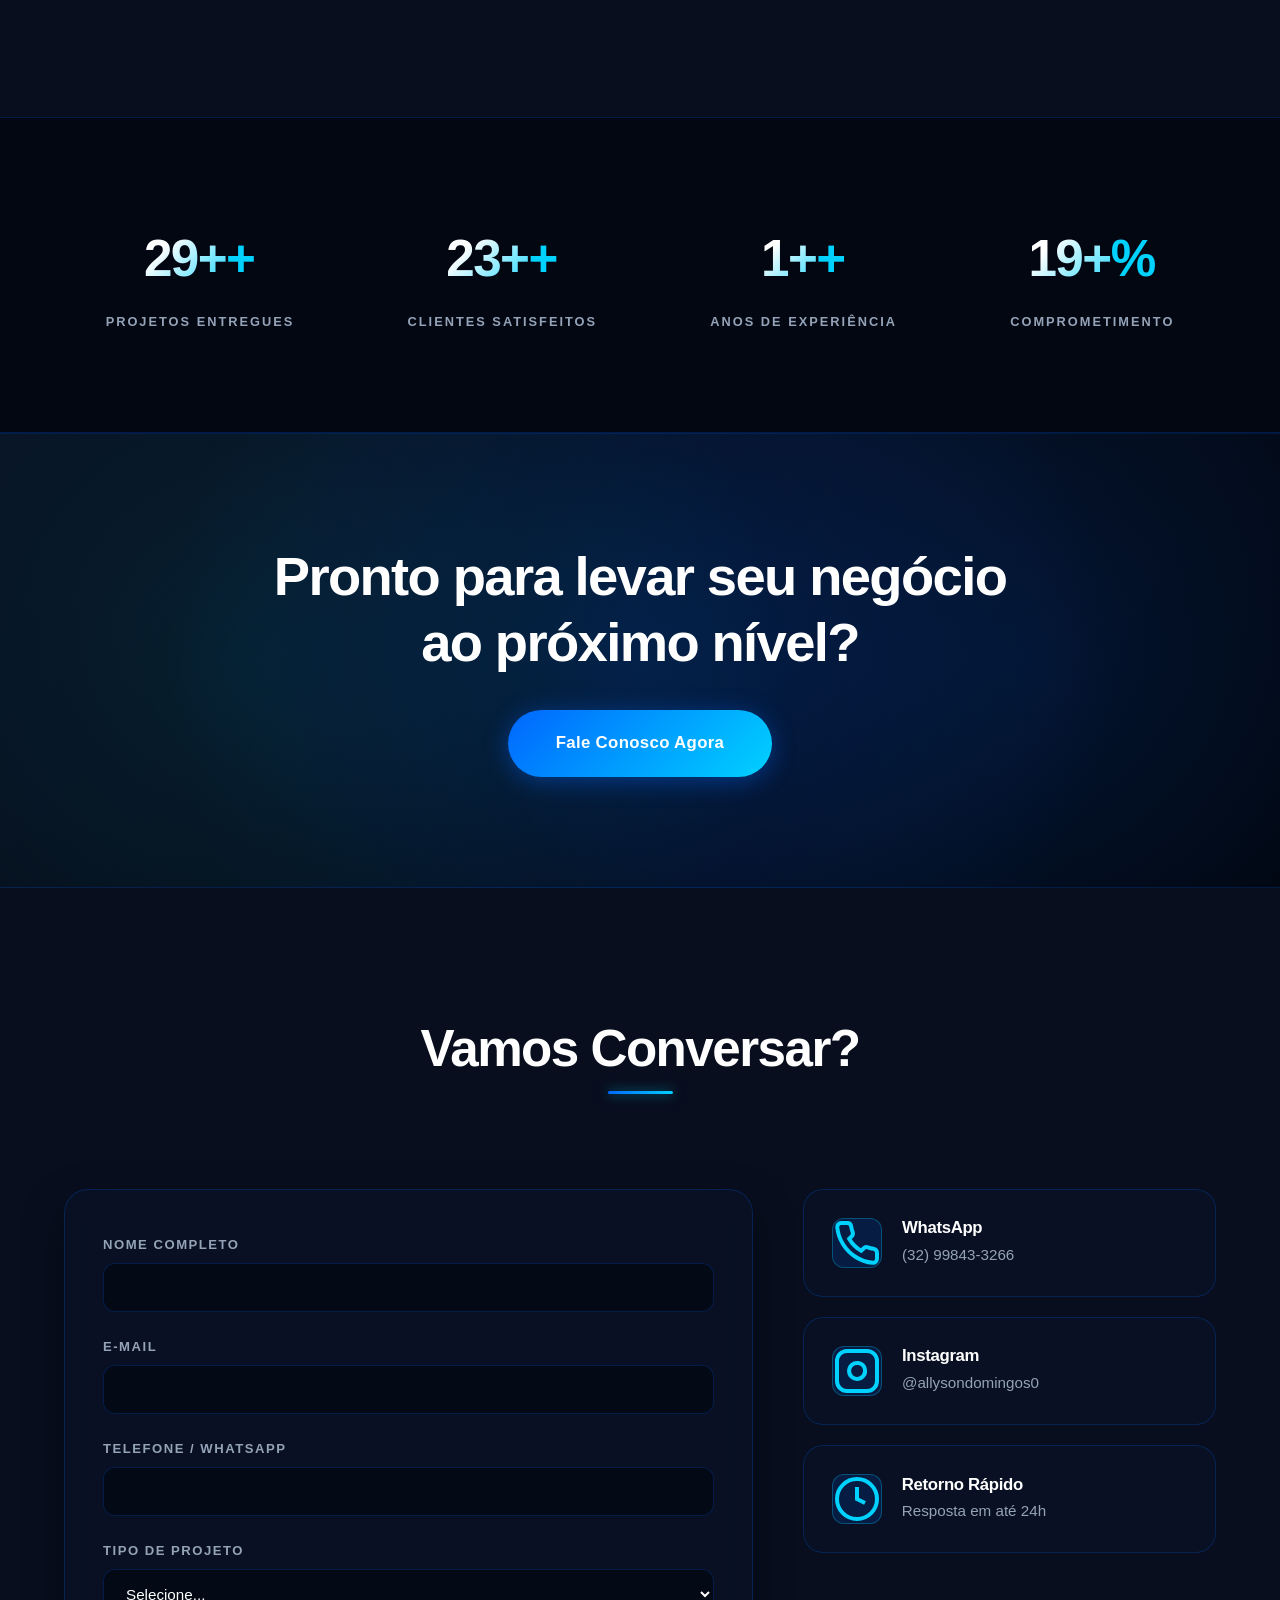
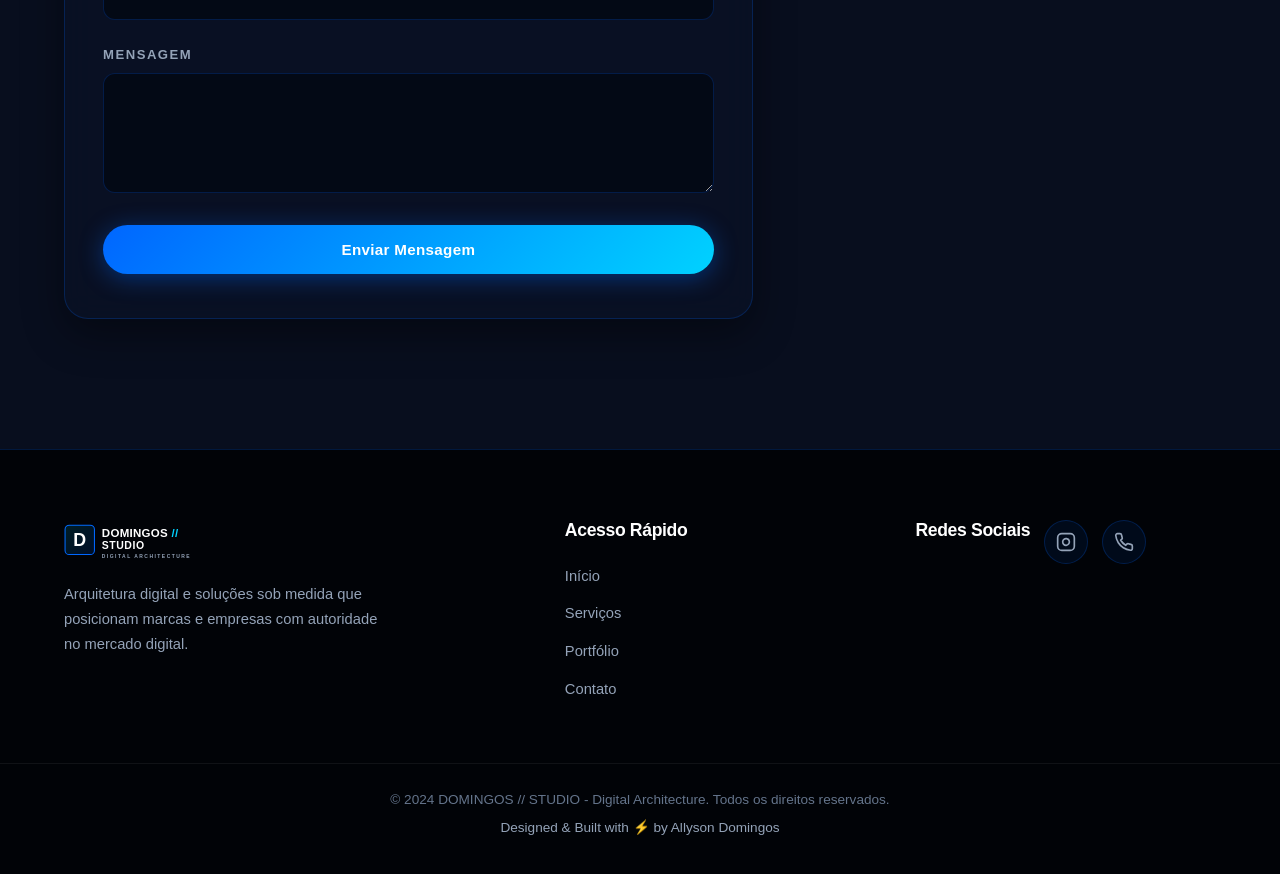
==== commit 4065aadd: "fix: corrige pulo de layout nos textos do scroll e atualiza copy" ====
--- a/index.html
+++ b/index.html
@@ -96,13 +96,19 @@
                 
                 <div class="cinema-overlay">
                     <div class="cinema-overlay-text overlay-text active">
-                        <h2>Veja como criamos sites que convertem</h2>
+                        <h2>Posicione o seu negócio no topo do mercado digital</h2>
                     </div>
                     <div class="cinema-overlay-text overlay-text">
-                        <h2>Do conceito à realidade</h2>
+                        <h2>Sites de alta conversão projetados para o seu sucesso</h2>
                     </div>
                     <div class="cinema-overlay-text overlay-text">
-                        <h2>Resultados que impressionam</h2>
+                        <h2>Aplicativos rápidos, seguros e focados no usuário</h2>
+                    </div>
+                    <div class="cinema-overlay-text overlay-text">
+                        <h2>Arquitetura digital de ponta que gera resultados</h2>
+                    </div>
+                    <div class="cinema-overlay-text overlay-text">
+                        <h2>Transforme visitantes em clientes fiéis hoje mesmo</h2>
                     </div>
                 </div>
                 
--- a/css/styles.css
+++ b/css/styles.css
@@ -639,7 +639,9 @@
   inset: 0;
   width: 100%;
   height: 100%;
+  max-width: none; /* Override global img { max-width: 100% } */
   object-fit: cover;
+  object-position: center center;
   opacity: 0;
   transform: scale(1.03);
   transition: opacity 0.65s cubic-bezier(0.4, 0, 0.2, 1), transform 0.65s cubic-bezier(0.4, 0, 0.2, 1);
@@ -663,6 +665,7 @@
 }
 
 .cinema-overlay-text {
+  position: absolute;
   text-align: center;
   opacity: 0;
   transform: translateY(25px);
@@ -707,6 +710,45 @@
   transition: width 0.15s ease-out;
 }
 
+/* ---- CINEMA MOBILE FIX: Keep 16:9 images proportional on portrait screens ---- */
+@media (max-width: 768px) {
+  .scroll-cinema {
+    height: 350vh; /* shorter scroll on mobile for better UX */
+  }
+
+  .cinema-frame {
+    /* Switch from cover to contain so the full image is visible */
+    object-fit: contain;
+    /* Subtle dark background fills the letterbox areas */
+    background-color: var(--bg-darker);
+  }
+
+  .cinema-overlay-text h2 {
+    font-size: clamp(1.4rem, 6vw, 2.2rem);
+    padding: 0 16px;
+  }
+
+  .cinema-progress {
+    bottom: 25px;
+    width: 160px;
+  }
+}
+
+@media (max-width: 480px) {
+  .scroll-cinema {
+    height: 300vh;
+  }
+
+  .cinema-overlay-text h2 {
+    font-size: clamp(1.2rem, 5.5vw, 1.8rem);
+  }
+
+  .cinema-progress {
+    bottom: 18px;
+    width: 120px;
+  }
+}
+
 /* ==========================================================================
    8. SERVICES SECTION
    ========================================================================== */
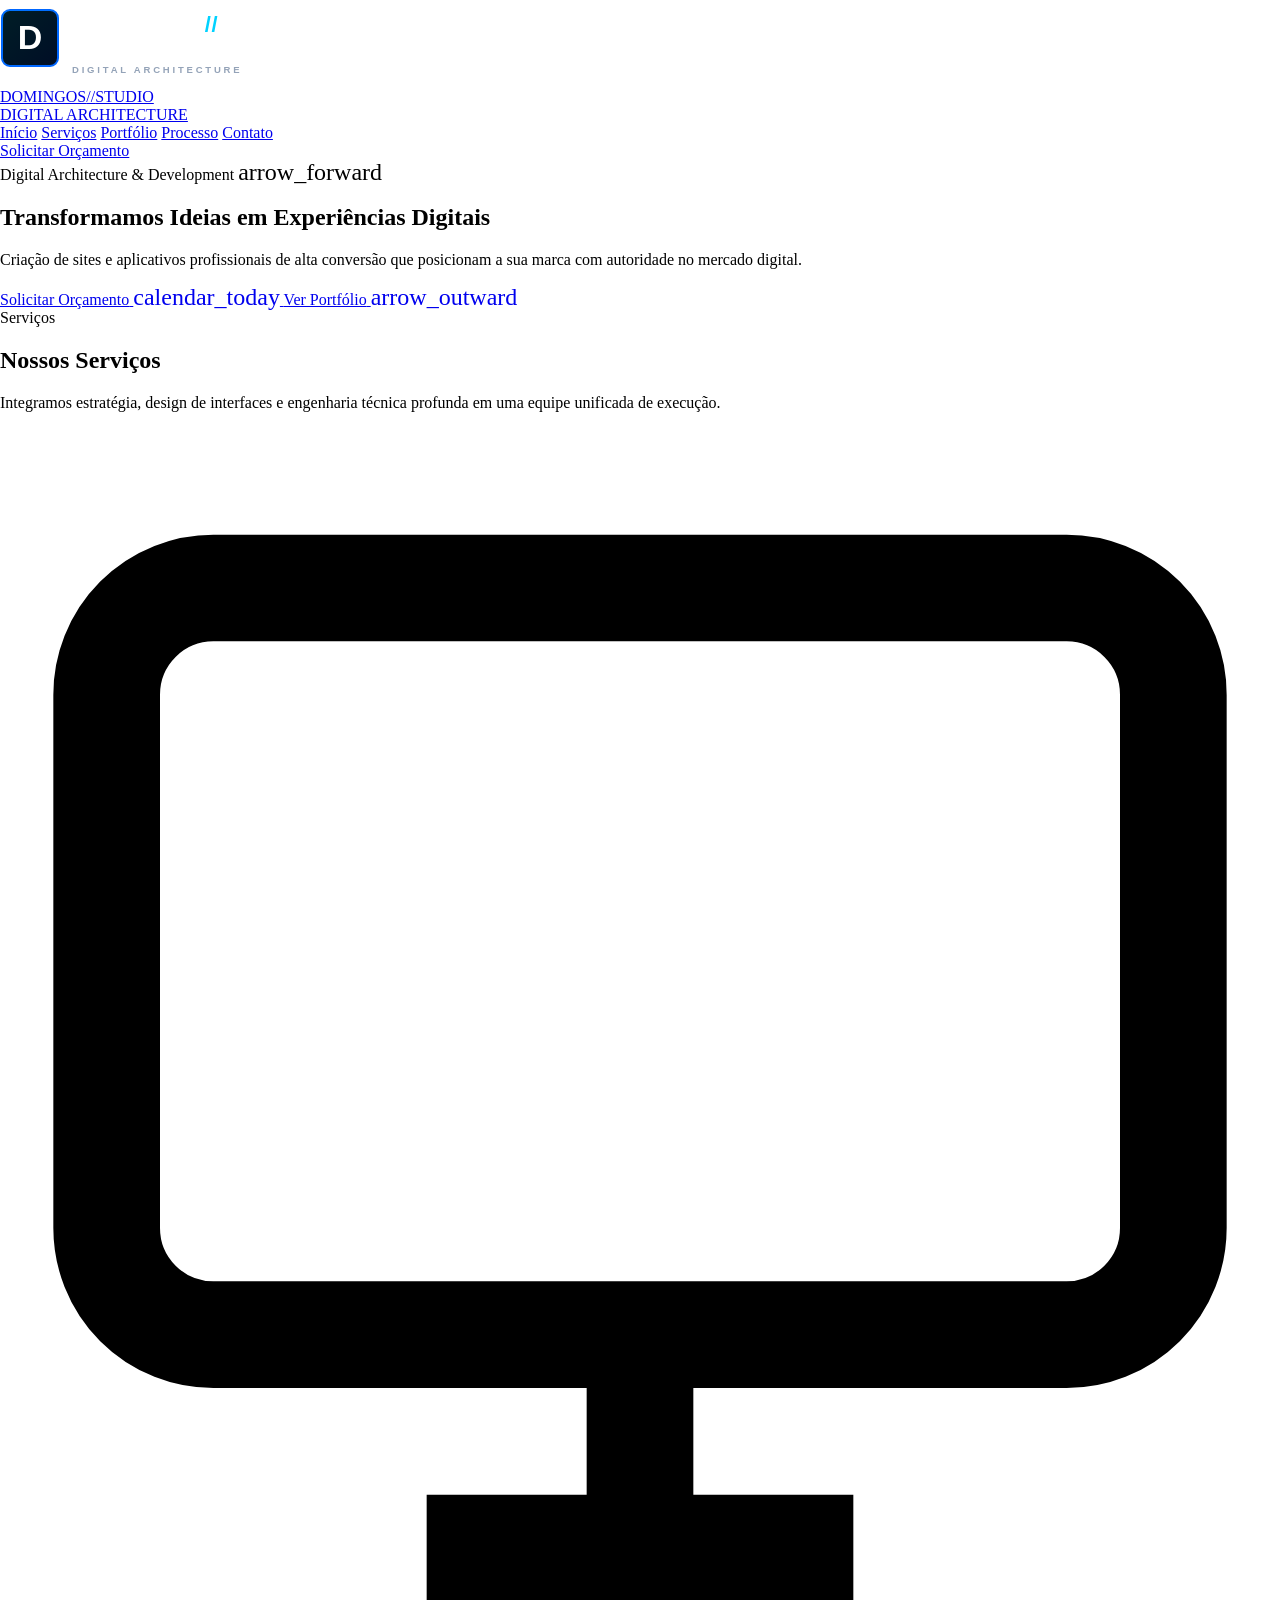
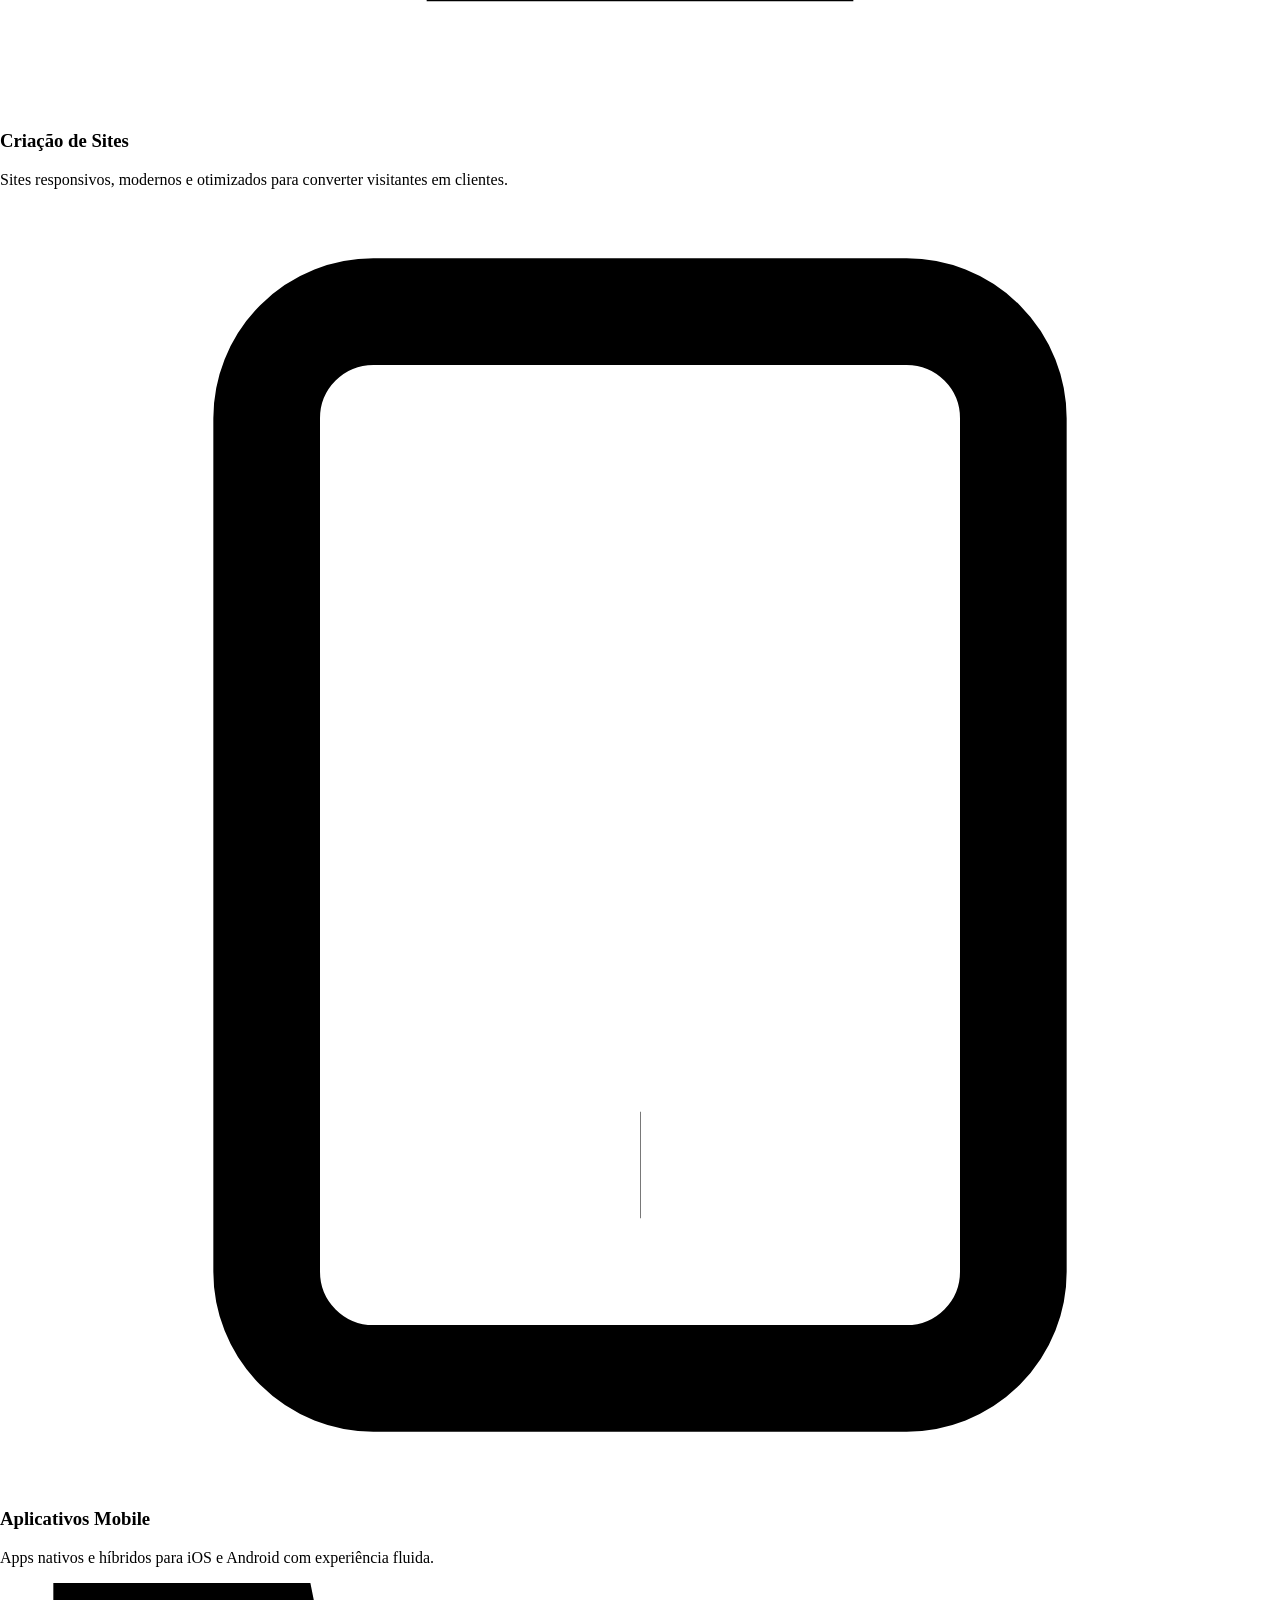
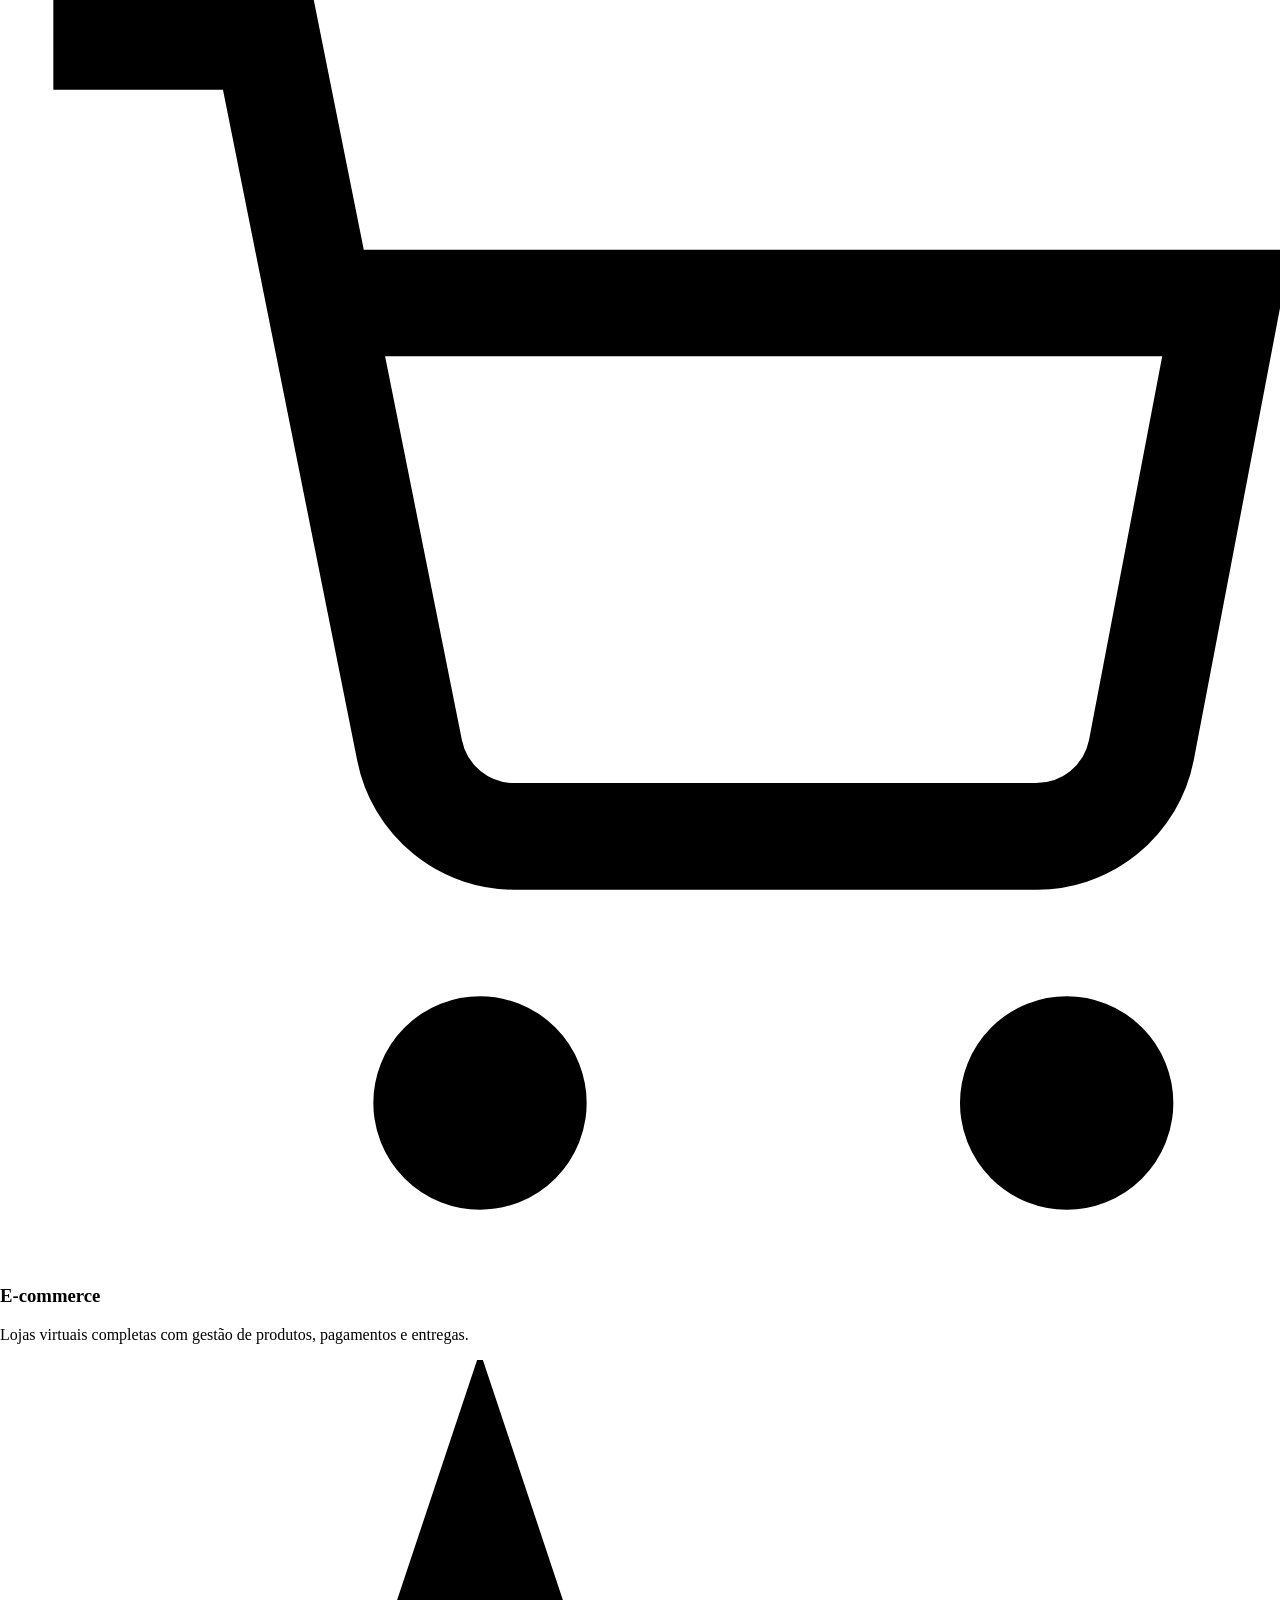
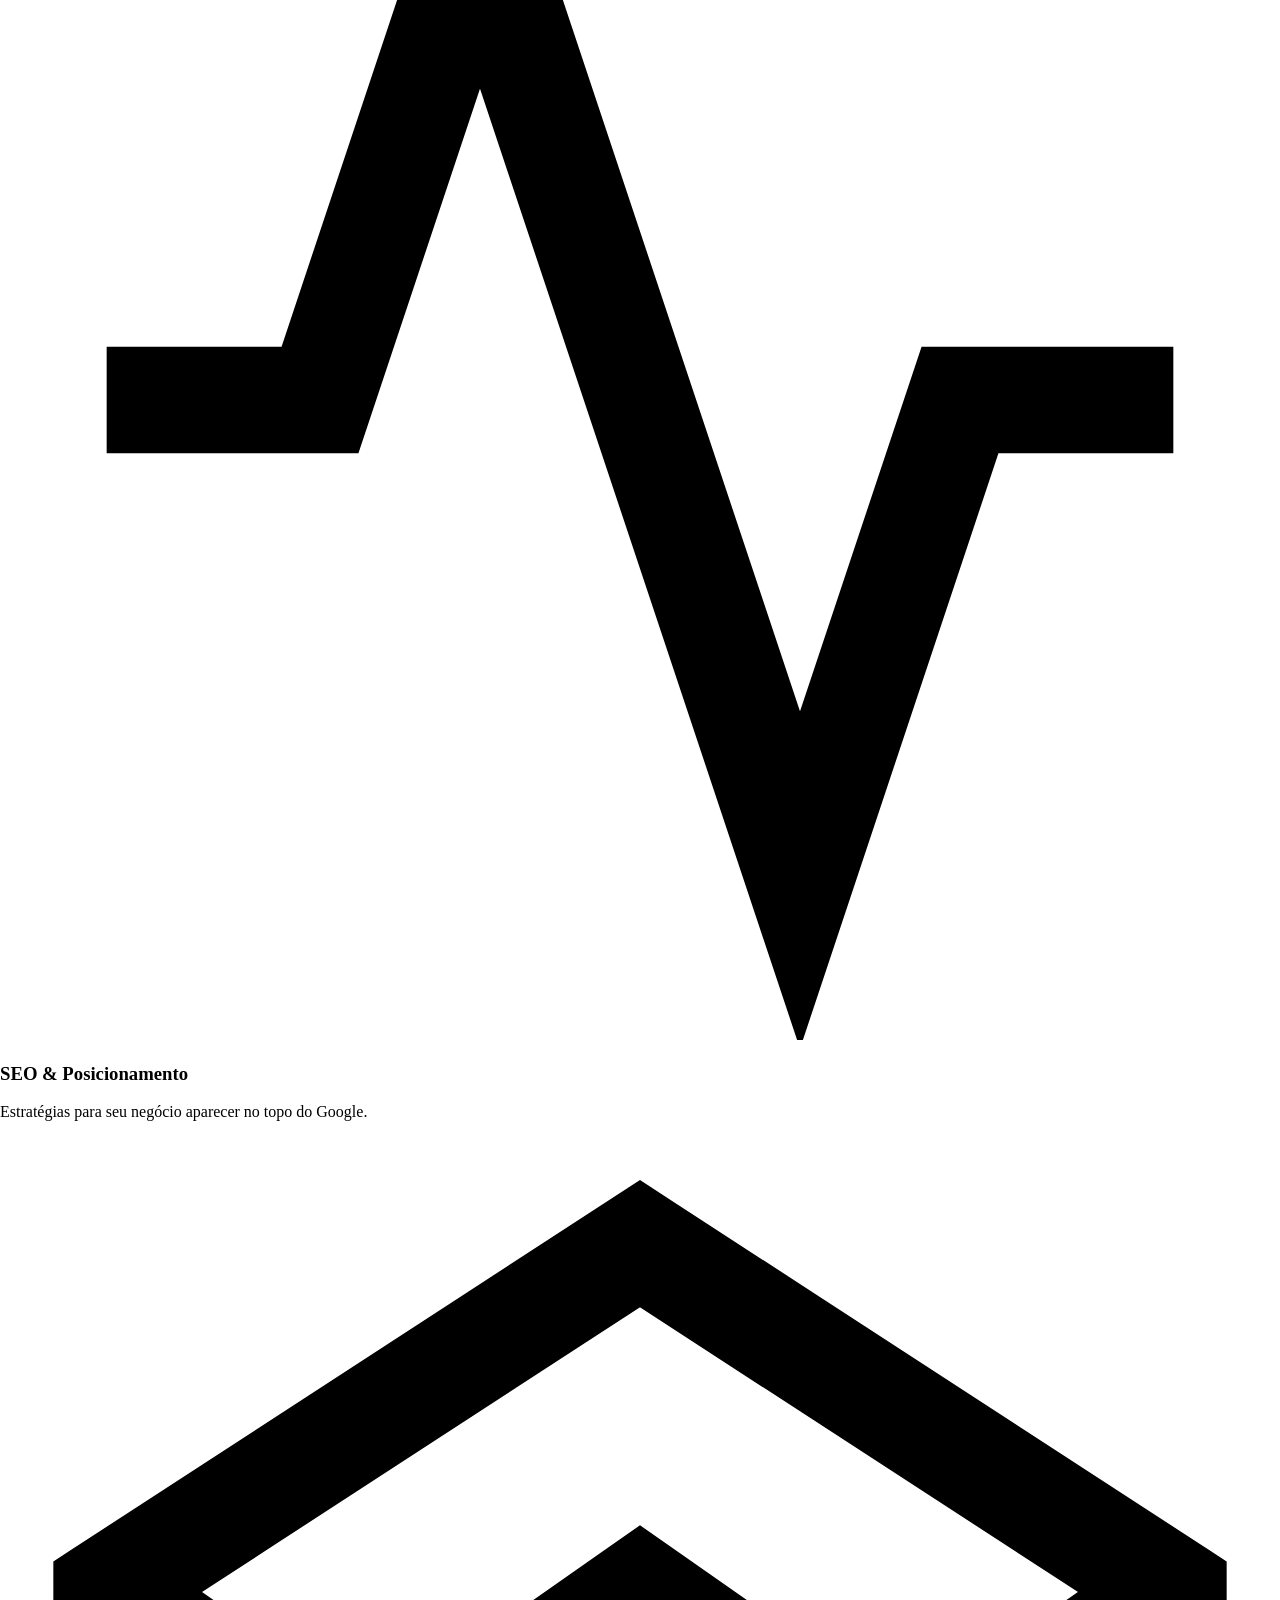
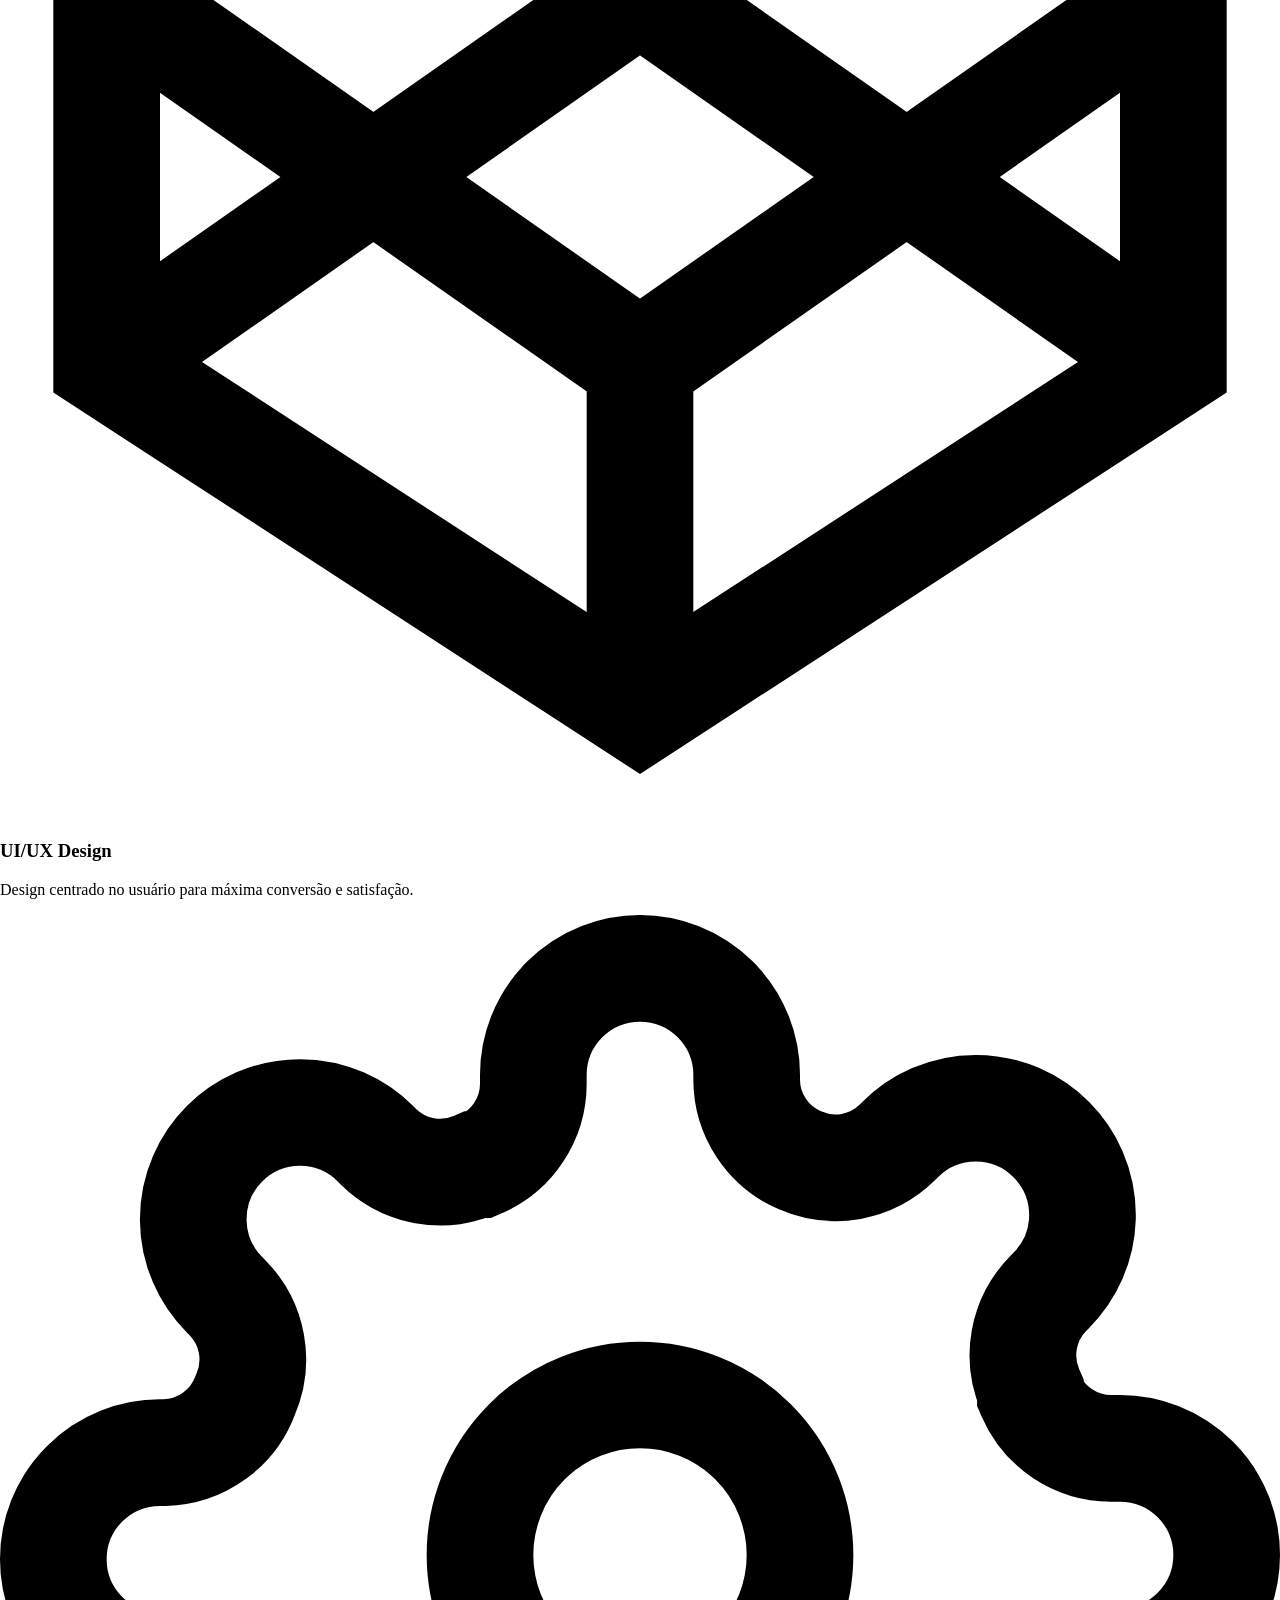
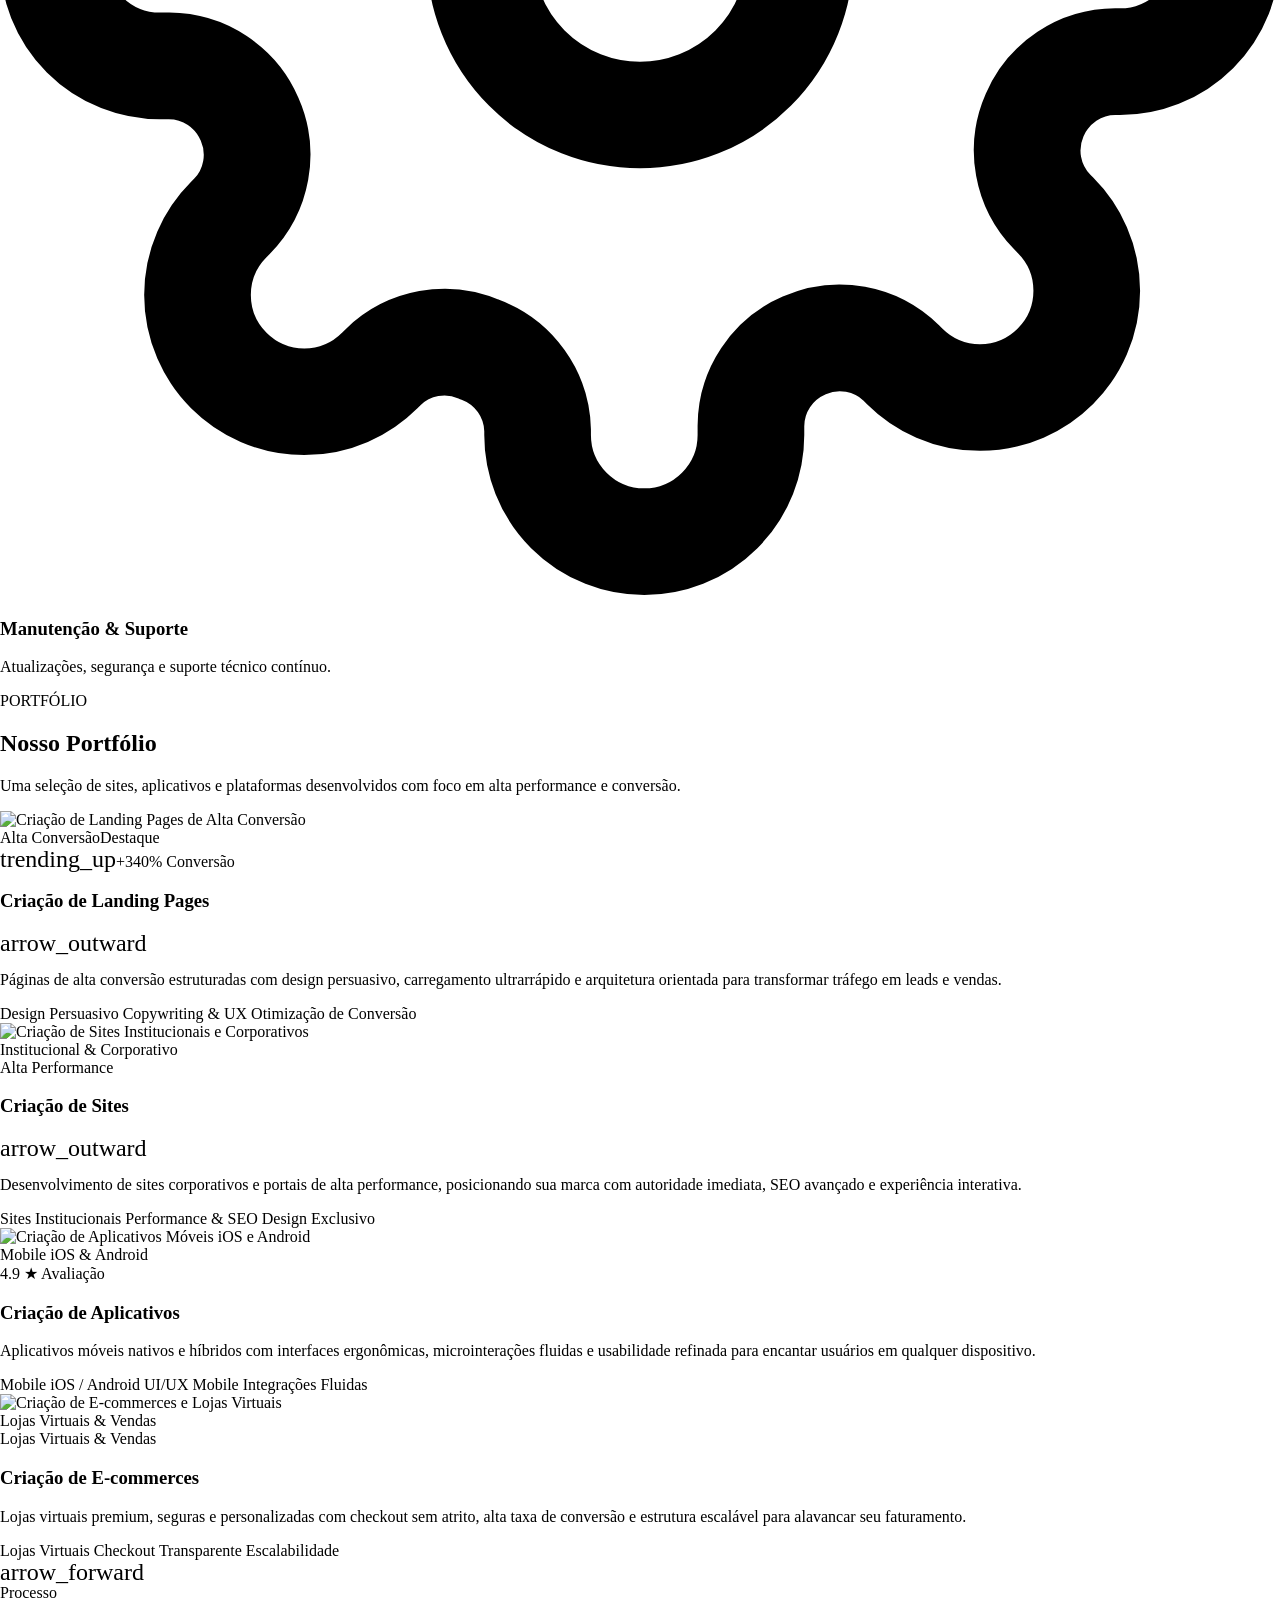
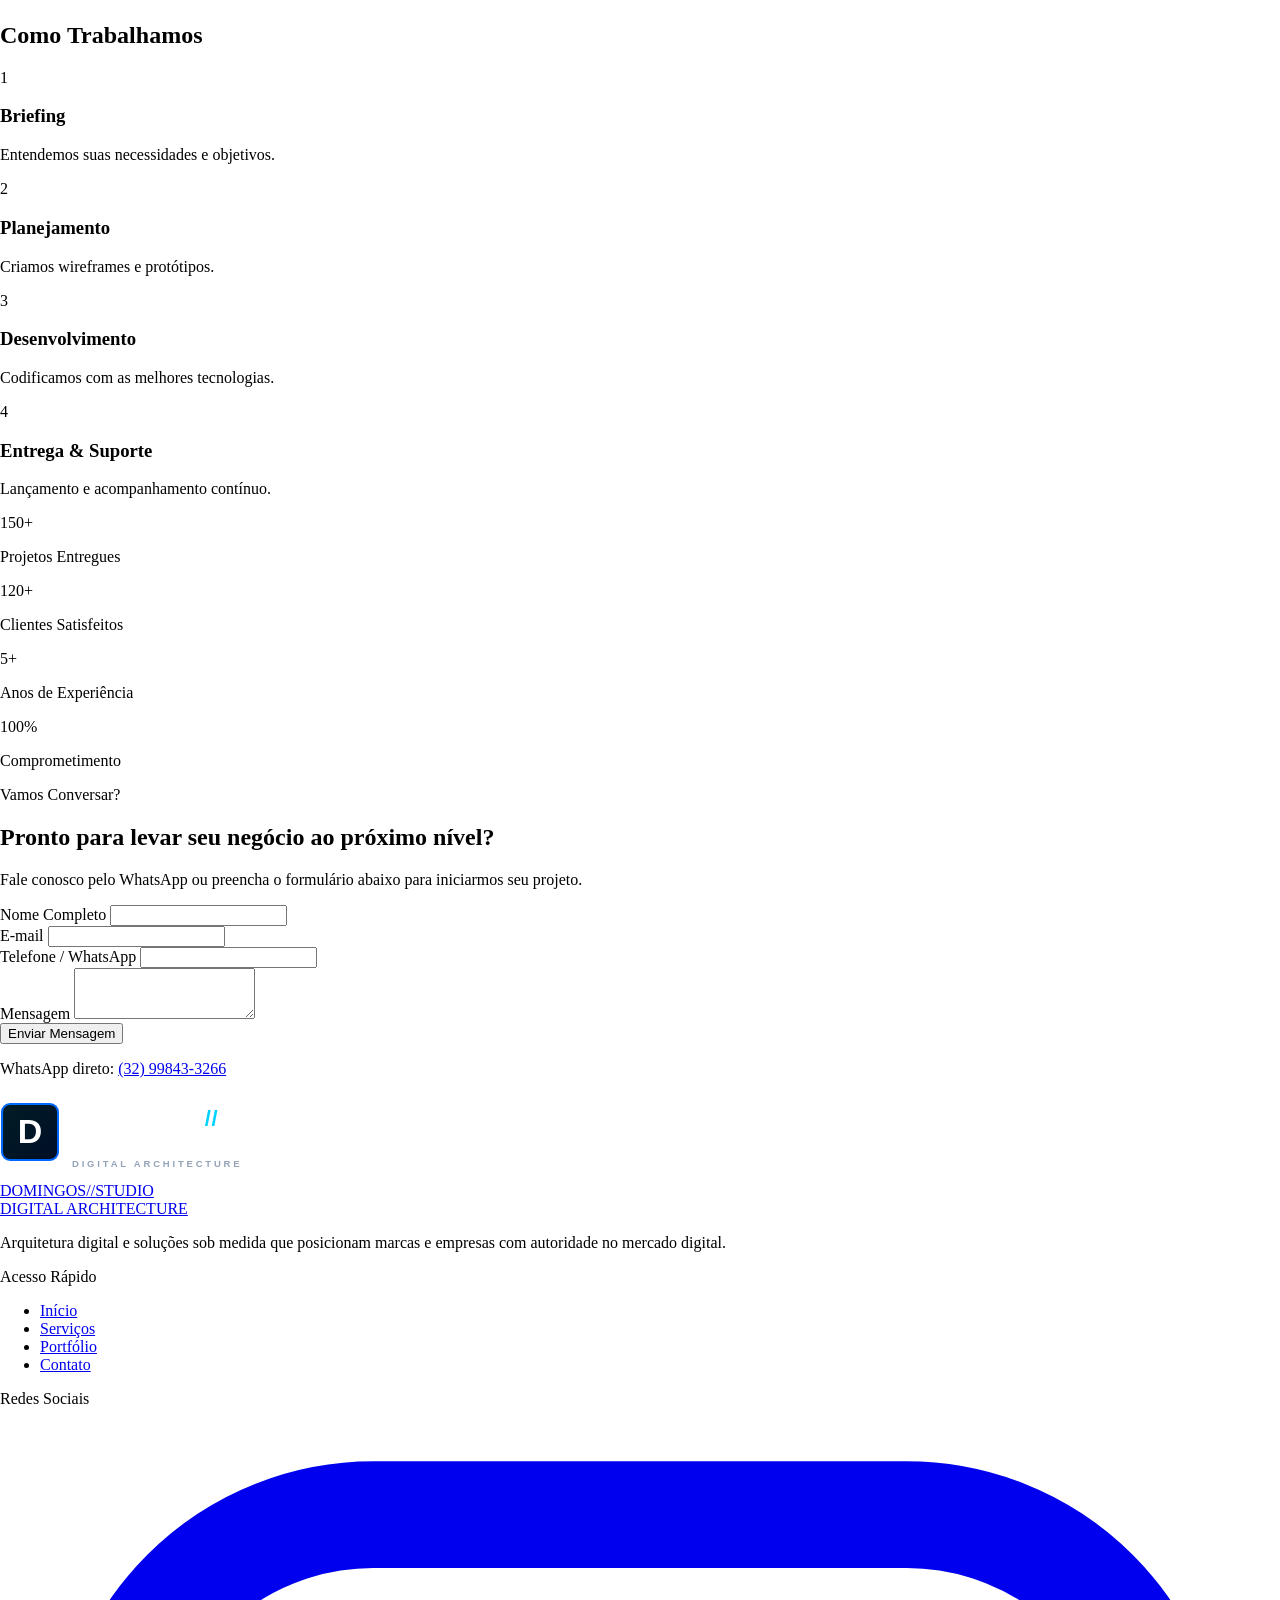
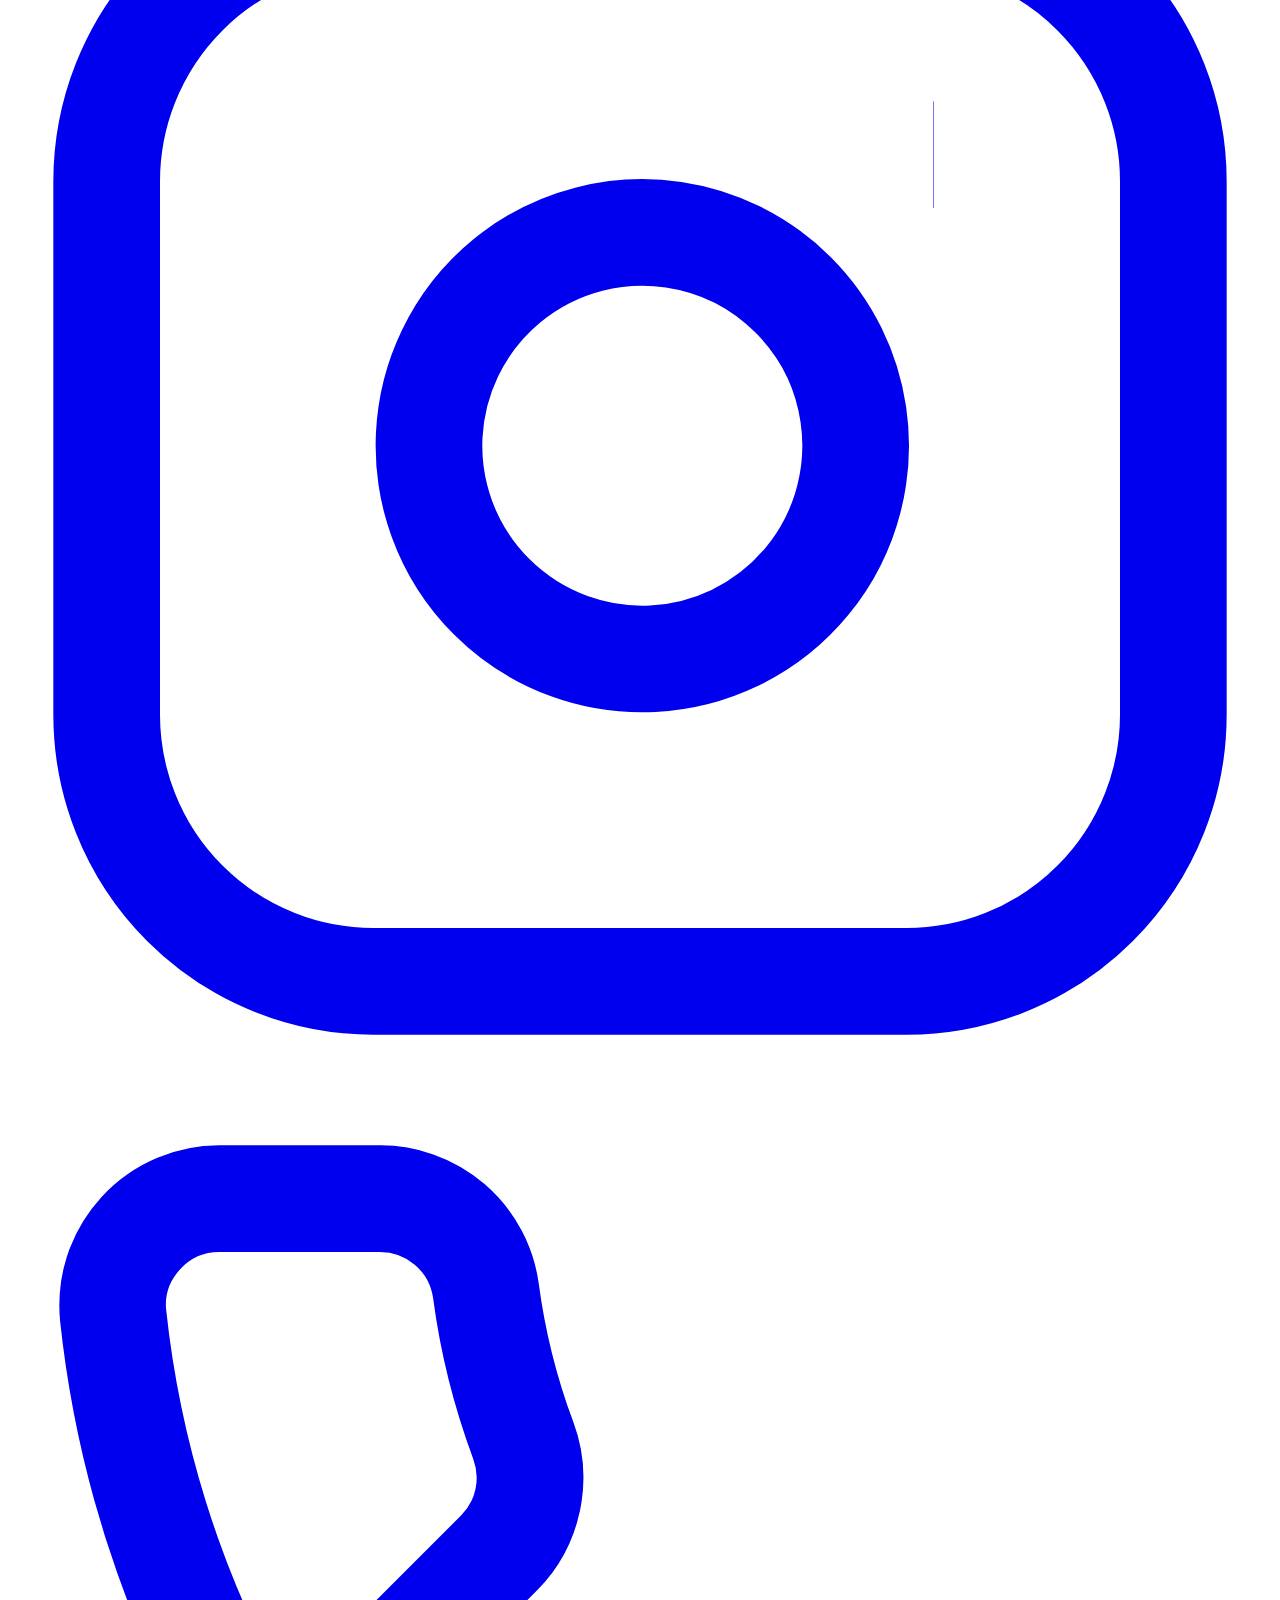
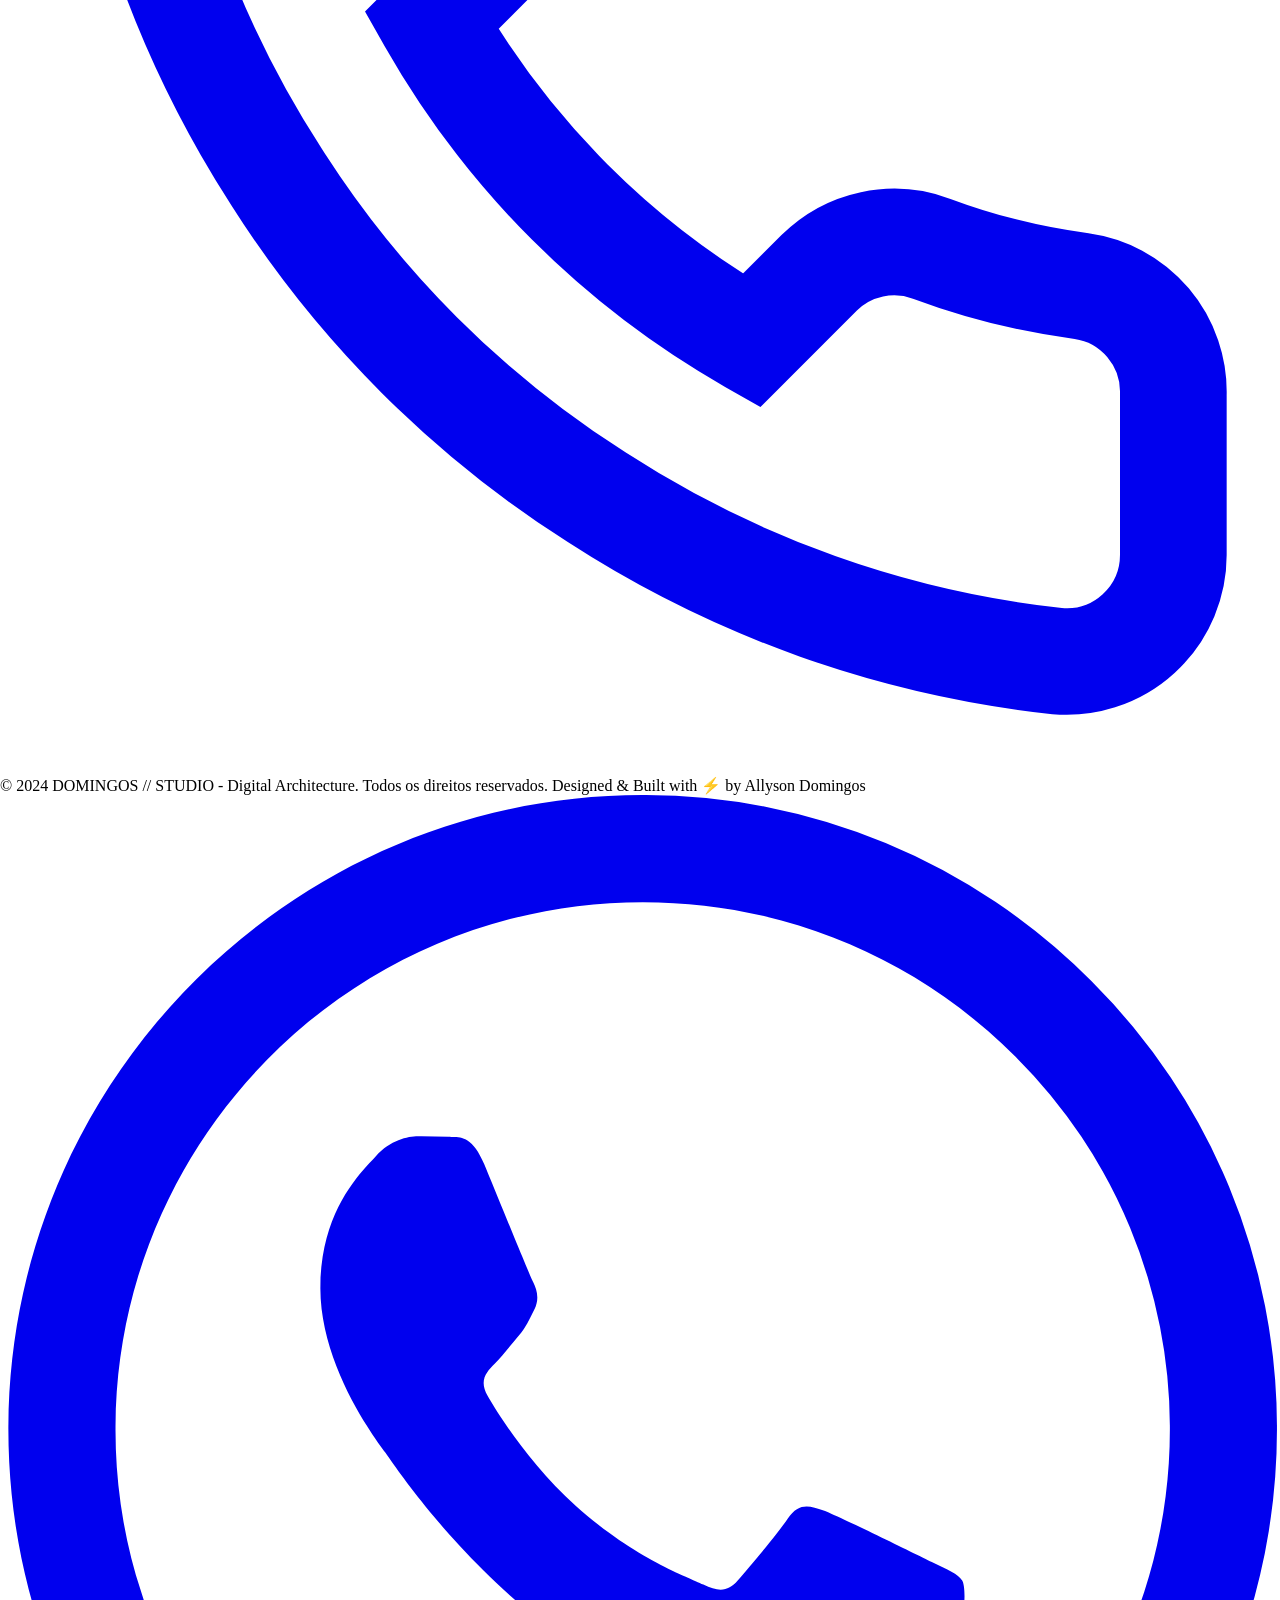
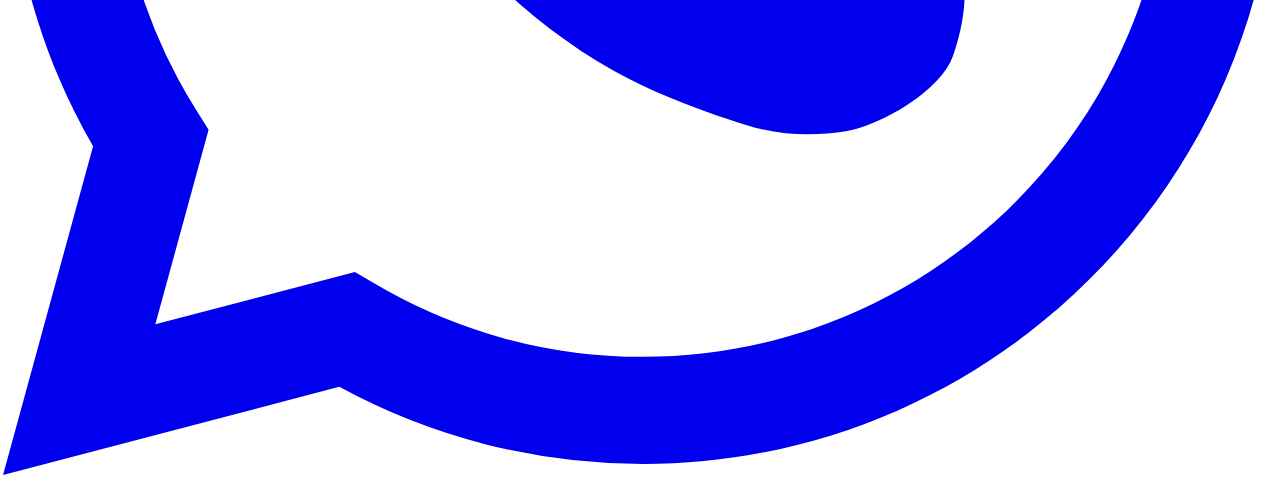
==== commit 487af235: "feat: atualiza link do botao solicitar orcamento para pagina externa" ====
--- a/index.html
+++ b/index.html
@@ -1,24 +1,21 @@
 <!DOCTYPE html>
-<html lang="pt-BR">
+<html class="dark" lang="pt-BR" style="scroll-behavior: smooth;">
 <head>
-    <meta charset="UTF-8">
-    <meta name="viewport" content="width=device-width, initial-scale=1.0">
-    <meta http-equiv="Content-Security-Policy" content="default-src 'self'; font-src 'self' https://fonts.gstatic.com; style-src 'self' https://fonts.googleapis.com 'unsafe-inline'; script-src 'self' 'unsafe-inline'; img-src 'self' data: https:;">
+    <meta charset="utf-8">
+    <meta content="width=device-width, initial-scale=1.0" name="viewport">
+    <meta http-equiv="Content-Security-Policy" content="default-src 'self'; font-src 'self' https://fonts.gstatic.com https://fonts.googleapis.com; style-src 'self' https://fonts.googleapis.com 'unsafe-inline'; script-src 'self' https://cdn.tailwindcss.com 'unsafe-inline'; img-src 'self' data: https:;">
     <meta http-equiv="X-Content-Type-Options" content="nosniff">
     <meta name="referrer" content="strict-origin-when-cross-origin">
     
     <title>DOMINGOS // STUDIO - Digital Architecture | Sites e Aplicativos</title>
     <meta name="description" content="DOMINGOS // STUDIO - Digital Architecture. Criação de sites e aplicativos de alta performance e posicionamento digital por Allyson Domingos.">
-    
-    <!-- Google Fonts -->
-    <link rel="preconnect" href="https://fonts.googleapis.com">
-    <link rel="preconnect" href="https://fonts.gstatic.com" crossorigin>
-    <link href="https://fonts.googleapis.com/css2?family=Plus+Jakarta+Sans:wght@400;500;600;700;800;900&family=Poppins:wght@300;400;500;600;700&display=swap" rel="stylesheet">
-    
-    <!-- Styles & Scripts -->
-    <link rel="stylesheet" href="css/styles.css">
-    <script src="js/main.js" defer></script>
-    
+
+    <link href="https://fonts.googleapis.com/css2?family=Material+Symbols+Outlined:opsz,wght,FILL,GRAD@24,400,0,0" rel="stylesheet">
+    <link href="https://fonts.googleapis.com" rel="preconnect">
+    <link crossorigin="" href="https://fonts.gstatic.com" rel="preconnect">
+    <link href="https://fonts.googleapis.com/css2?family=Plus+Jakarta+Sans:wght@500;600;700&amp;family=Poppins:wght@400;500&amp;display=swap" rel="stylesheet">
+    <link href="https://fonts.googleapis.com/css2?family=Material+Symbols+Outlined:wght,FILL@100..700,0..1&amp;display=swap" rel="stylesheet">
+
     <!-- Structured Data -->
     <script type="application/ld+json">
     {
@@ -38,368 +35,471 @@
       ]
     }
     </script>
+    
+    <style>
+      @layer base{html,body{margin:0;padding:0;}body{overscroll-behavior:none;}main>:first-child{margin-top:0!important;}main>:last-child{margin-bottom:0!important;}}
+      ::-webkit-scrollbar{display:none;}
+      html { scroll-behavior: smooth; }
+    </style>
+    
+    <script src="https://cdn.tailwindcss.com"></script>
+    <script id="tailwind-config">
+      tailwind.config = {
+        darkMode: "class",
+        theme: {
+          extend: {
+            "colors": {
+              "on-primary-container": "#f8f7ff",
+              "tertiary": "#ffb59d",
+              "surface-container": "#1d1f28",
+              "secondary": "#a5e7ff",
+              "error": "#ffb4ab",
+              "on-primary-fixed-variant": "#003fa4",
+              "on-error-container": "#ffdad6",
+              "primary-fixed": "#dae1ff",
+              "on-primary-fixed": "#001849",
+              "background-secondary": "#080e1e",
+              "surface-container-low": "#191b24",
+              "inverse-on-surface": "#2e303a",
+              "secondary-fixed": "#b6ebff",
+              "surface": "#10131c",
+              "surface-bright": "#363943",
+              "on-tertiary-fixed-variant": "#832600",
+              "on-secondary-container": "#00566a",
+              "inverse-primary": "#0054d6",
+              "error-container": "#93000a",
+              "surface-tint": "#b3c5ff",
+              "tertiary-fixed": "#ffdbd0",
+              "surface-container-highest": "#32343e",
+              "surface-dim": "#10131c",
+              "background-primary": "#030712",
+              "on-secondary-fixed": "#001f28",
+              "on-tertiary-fixed": "#390c00",
+              "on-secondary-fixed-variant": "#004e60",
+              "on-error": "#690005",
+              "on-background": "#e1e2ee",
+              "outline": "#8c90a1",
+              "secondary-fixed-dim": "#47d6ff",
+              "text-primary": "#ffffff",
+              "on-surface": "#e1e2ee",
+              "surface-container-lowest": "#0b0e16",
+              "tertiary-fixed-dim": "#ffb59d",
+              "on-surface-variant": "#c2c6d8",
+              "text-secondary": "#94a3b8",
+              "primary-fixed-dim": "#b3c5ff",
+              "surface-variant": "#32343e",
+              "outline-variant": "#424656",
+              "on-tertiary": "#5d1900",
+              "tertiary-container": "#cc4204",
+              "secondary-container": "#00d2ff",
+              "on-primary": "#002b75",
+              "on-secondary": "#003543",
+              "background": "#10131c",
+              "primary-container": "#0066ff",
+              "on-tertiary-container": "#fff6f4",
+              "surface-container-high": "#272a33",
+              "primary": "#b3c5ff",
+              "inverse-surface": "#e1e2ee"
+            },
+            "borderRadius": {
+              "DEFAULT": "0.25rem",
+              "lg": "0.5rem",
+              "xl": "0.75rem",
+              "full": "9999px"
+            },
+            "spacing": {
+              "space-lg": "1.5rem",
+              "margin": "1.5rem",
+              "space-xs": "0.25rem",
+              "space-md": "1rem",
+              "gutter": "1rem",
+              "space-sm": "0.5rem",
+              "space-xl": "2rem"
+            },
+            "fontFamily": {
+              "label-md": ["Plus Jakarta Sans"],
+              "body-md": ["Poppins"],
+              "body-lg": ["Poppins"],
+              "body-sm": ["Poppins"],
+              "headline-md": ["Plus Jakarta Sans"],
+              "label-sm": ["Plus Jakarta Sans"],
+              "headline-lg": ["Plus Jakarta Sans"],
+              "headline-sm": ["Plus Jakarta Sans"]
+            },
+            "fontSize": {
+              "label-md": ["14px", {"lineHeight": "20px", "fontWeight": "500"}],
+              "body-md": ["14px", {"lineHeight": "20px", "fontWeight": "400"}],
+              "body-lg": ["16px", {"lineHeight": "24px", "fontWeight": "400"}],
+              "body-sm": ["12px", {"lineHeight": "16px", "fontWeight": "400"}],
+              "headline-md": ["24px", {"lineHeight": "32px", "letterSpacing": "-0.01em", "fontWeight": "600"}],
+              "label-sm": ["12px", {"lineHeight": "16px", "fontWeight": "500"}],
+              "headline-lg": ["32px", {"lineHeight": "40px", "letterSpacing": "-0.02em", "fontWeight": "700"}],
+              "headline-sm": ["20px", {"lineHeight": "28px", "fontWeight": "600"}]
+            }
+          }
+        }
+      }
+    </script>
 </head>
-<body>
-
-    <!-- 1. FIXED NAVBAR -->
-    <header class="navbar" id="navbar">
-        <div class="container">
-            <a href="#" class="logo-link" aria-label="DOMINGOS // STUDIO Início">
-                <img src="img/logo.svg" alt="DOMINGOS // STUDIO - DIGITAL ARCHITECTURE" class="brand-logo" onerror="this.onerror=null; this.src='img/logo-dark.png';">
-            </a>
-            <button class="nav-toggle" aria-label="Abrir menu" aria-expanded="false" aria-controls="nav-links">
-                <span></span>
-                <span></span>
-                <span></span>
-            </button>
-            <nav id="nav-links" class="nav-menu">
-                <ul class="nav-links">
-                    <li><a href="#inicio" class="nav-link">Início</a></li>
-                    <li><a href="#servicos" class="nav-link">Serviços</a></li>
-                    <li><a href="#portfolio" class="nav-link">Portfólio</a></li>
-                    <li><a href="#processo" class="nav-link">Processo</a></li>
-                    <li><a href="#contato" class="nav-link">Contato</a></li>
-                </ul>
+<body class="bg-background-primary font-body-md text-body-md text-on-surface antialiased selection:bg-primary-container selection:text-on-primary-container">
+    <header class="fixed top-0 left-0 right-0 w-full z-50 bg-background-primary/80 backdrop-blur-xl shadow-[0_1px_8px_rgba(0,0,0,0.04)]">
+        <div class="h-20 w-full px-space-lg lg:px-space-xl flex items-center justify-between">
+            <div class="flex items-center gap-space-md">
+                <a href="#" class="inline-flex items-center gap-2.5 group">
+                    <img src="img/logo.svg" alt="DOMINGOS // STUDIO" class="h-8 w-auto invert opacity-90" onerror="this.onerror=null; this.src='img/logo-dark.png';">
+                    <div class="flex flex-col justify-center leading-none">
+                        <div class="flex items-center gap-1 font-headline-sm text-[13px] font-bold tracking-wider uppercase text-text-primary">
+                            <span class="tracking-normal">DOMINGOS</span><span class="text-outline font-semibold">//</span><span class="">STUDIO</span>
+                        </div>
+                        <span class="text-[8.5px] font-medium tracking-[0.22em] text-outline uppercase mt-0.5">DIGITAL ARCHITECTURE</span>
+                    </div>
+                </a>
+            </div>
+            <nav class="hidden lg:flex items-center gap-space-sm">
+                <a class="px-space-md py-space-sm font-label-md text-label-md text-on-surface-variant hover:bg-surface-container-high hover:text-on-surface transition-colors rounded-lg" href="#inicio">Início</a>
+                <a class="px-space-md py-space-sm font-label-md text-label-md text-on-surface-variant hover:bg-surface-container-high hover:text-on-surface transition-colors rounded-lg" href="#servicos">Serviços</a>
+                <a class="px-space-md py-space-sm font-label-md text-label-md text-on-surface-variant hover:bg-surface-container-high hover:text-on-surface transition-colors rounded-lg" href="#portfolio">Portfólio</a>
+                <a class="px-space-md py-space-sm font-label-md text-label-md text-on-surface-variant hover:bg-surface-container-high hover:text-on-surface transition-colors rounded-lg" href="#processo">Processo</a>
+                <a class="px-space-md py-space-sm font-label-md text-label-md text-on-surface-variant hover:bg-surface-container-high hover:text-on-surface transition-colors rounded-lg" href="#contato">Contato</a>
             </nav>
+            <div class="flex items-center gap-space-sm">
+                <a href="https://pag-contato.vercel.app/" target="_blank" rel="noopener noreferrer" class="hidden sm:inline-flex items-center gap-2 px-space-md py-2.5 rounded-lg bg-primary-container text-text-primary font-label-sm text-label-sm font-semibold hover:bg-primary hover:text-on-primary hover:scale-[1.02] shadow-[0_0_20px_rgba(0,102,255,0.35)] transition-all duration-300">
+                    <span class="w-1.5 h-1.5 rounded-full bg-secondary-container animate-ping"></span>
+                    <span>Solicitar Orçamento</span>
+                </a>
+            </div>
         </div>
     </header>
 
-    <main>
-        <!-- 2. HERO SECTION -->
-        <section id="inicio" class="hero">
-            <div class="hero-bg"></div>
-            <div class="container hero-content">
-                <div class="hero-badge">
-                    <span class="hero-badge-dot"></span>
-                    Digital Architecture & Development
-                </div>
-                <h1>Transformamos Ideias em <span class="gradient-text">Experiências Digitais</span></h1>
-                <p>Criação de sites e aplicativos profissionais de alta conversão que posicionam a sua marca com autoridade no mercado digital.</p>
-                <div class="hero-buttons">
-                    <a href="#contato" class="btn-primary">Solicitar Orçamento</a>
-                    <a href="#portfolio" class="btn-outline">Ver Portfólio</a>
+    <main class="w-full pt-20 bg-background-primary min-h-screen">
+        <div class="flex flex-col w-full overflow-hidden text-on-surface">
+            <!-- HERO SECTION -->
+            <section id="inicio" class="relative w-full px-space-lg lg:px-space-xl pt-space-xl pb-28 flex flex-col items-center justify-center text-center">
+                <div class="absolute top-1/4 left-1/2 -translate-x-1/2 -translate-y-1/2 w-[600px] h-[350px] bg-gradient-to-tr from-primary-container/20 via-secondary-container/15 to-transparent blur-[120px] pointer-events-none rounded-full"></div>
+                <div class="absolute -top-10 right-10 w-72 h-72 bg-primary/10 blur-[90px] pointer-events-none rounded-full"></div>
+                <div class="relative z-10 max-w-5xl mx-auto flex flex-col items-center">
+                    <div class="inline-flex items-center gap-space-sm px-space-md py-1.5 rounded-full bg-surface-container-low border border-surface-container-highest shadow-sm mb-space-lg">
+                        <span class="w-2 h-2 rounded-full bg-text-primary"></span>
+                        <span class="font-label-sm text-label-sm text-text-secondary tracking-wide">Digital Architecture & Development</span>
+                        <span class="material-symbols-outlined text-text-secondary text-[16px]">arrow_forward</span>
+                    </div>
+                    <h1 class="font-headline-lg text-headline-lg md:text-[56px] md:leading-[1.1] tracking-tighter text-text-primary mb-space-md">Transformamos Ideias em <span class="text-text-secondary">Experiências Digitais</span></h1>
+                    <p class="font-body-lg text-body-lg text-text-secondary max-w-2xl mb-space-xl">Criação de sites e aplicativos profissionais de alta conversão que posicionam a sua marca com autoridade no mercado digital.</p>
+                    <div class="flex flex-col sm:flex-row items-center gap-space-md w-full sm:w-auto mb-16">
+                        <a class="w-full sm:w-auto inline-flex items-center justify-center gap-space-sm px-8 py-3.5 rounded-xl bg-primary-container text-text-primary font-label-md text-label-md font-semibold transition-all duration-300 shadow-[0_0_35px_rgba(0,102,255,0.45)] hover:bg-primary hover:text-on-primary hover:scale-[1.02]" href="https://pag-contato.vercel.app/" target="_blank" rel="noopener noreferrer">
+                            <span>Solicitar Orçamento</span>
+                            <span class="material-symbols-outlined text-[18px]">calendar_today</span>
+                        </a>
+                        <a class="w-full sm:w-auto inline-flex items-center justify-center gap-space-sm px-7 py-3.5 rounded-xl bg-surface-container-low border border-surface-container-highest text-text-primary font-label-md text-label-md transition-all duration-300 hover:bg-surface-container-high hover:text-text-primary" href="#portfolio">
+                            <span>Ver Portfólio</span>
+                            <span class="material-symbols-outlined text-text-secondary text-[18px]">arrow_outward</span>
+                        </a>
+                    </div>
+                </div>
+            </section>
+            
+            <!-- SERVICES SECTION -->
+            <section id="servicos" class="w-full px-space-lg lg:px-space-xl py-space-xl">
+                <div class="max-w-7xl mx-auto">
+                    <div class="mb-space-xl">
+                        <span class="text-outline font-label-sm text-label-sm uppercase tracking-wider">Serviços</span>
+                        <h2 class="font-headline-lg text-headline-lg text-text-primary mt-1">Nossos Serviços</h2>
+                        <p class="font-body-md text-body-md text-text-secondary mt-2 max-w-xl">Integramos estratégia, design de interfaces e engenharia técnica profunda em uma equipe unificada de execução.</p>
+                    </div>
+                    <div class="grid grid-cols-1 md:grid-cols-2 lg:grid-cols-3 gap-space-lg w-full">
+                        <div class="rounded-xl bg-surface-container-low p-space-lg flex flex-col transition-all duration-300 hover:bg-surface-container hover:-translate-y-1 shadow-md group border border-surface-container-highest">
+                            <div class="w-11 h-11 mb-space-md rounded-lg bg-surface-container flex items-center justify-center text-text-primary group-hover:bg-surface-container-high transition-colors">
+                                <svg class="w-6 h-6" viewBox="0 0 24 24" fill="none" stroke="currentColor" stroke-width="2" aria-hidden="true"><rect x="2" y="3" width="20" height="14" rx="2" ry="2"></rect><line x1="8" y1="21" x2="16" y2="21"></line><line x1="12" y1="17" x2="12" y2="21"></line></svg>
+                            </div>
+                            <h3 class="font-headline-sm text-headline-sm text-text-primary mb-space-xs">Criação de Sites</h3>
+                            <p class="font-body-md text-body-md text-text-secondary">Sites responsivos, modernos e otimizados para converter visitantes em clientes.</p>
+                        </div>
+                        <div class="rounded-xl bg-surface-container-low p-space-lg flex flex-col transition-all duration-300 hover:bg-surface-container hover:-translate-y-1 shadow-md group border border-surface-container-highest">
+                            <div class="w-11 h-11 mb-space-md rounded-lg bg-surface-container flex items-center justify-center text-text-primary group-hover:bg-surface-container-high transition-colors">
+                                <svg class="w-6 h-6" viewBox="0 0 24 24" fill="none" stroke="currentColor" stroke-width="2" aria-hidden="true"><rect x="5" y="2" width="14" height="20" rx="2" ry="2"></rect><line x1="12" y1="18" x2="12.01" y2="18"></line></svg>
+                            </div>
+                            <h3 class="font-headline-sm text-headline-sm text-text-primary mb-space-xs">Aplicativos Mobile</h3>
+                            <p class="font-body-md text-body-md text-text-secondary">Apps nativos e híbridos para iOS e Android com experiência fluida.</p>
+                        </div>
+                        <div class="rounded-xl bg-surface-container-low p-space-lg flex flex-col transition-all duration-300 hover:bg-surface-container hover:-translate-y-1 shadow-md group border border-surface-container-highest">
+                            <div class="w-11 h-11 mb-space-md rounded-lg bg-surface-container flex items-center justify-center text-text-primary group-hover:bg-surface-container-high transition-colors">
+                                <svg class="w-6 h-6" viewBox="0 0 24 24" fill="none" stroke="currentColor" stroke-width="2" aria-hidden="true"><circle cx="9" cy="21" r="1"></circle><circle cx="20" cy="21" r="1"></circle><path d="M1 1h4l2.68 13.39a2 2 0 0 0 2 1.61h9.72a2 2 0 0 0 2-1.61L23 6H6"></path></svg>
+                            </div>
+                            <h3 class="font-headline-sm text-headline-sm text-text-primary mb-space-xs">E-commerce</h3>
+                            <p class="font-body-md text-body-md text-text-secondary">Lojas virtuais completas com gestão de produtos, pagamentos e entregas.</p>
+                        </div>
+                        <div class="rounded-xl bg-surface-container-low p-space-lg flex flex-col transition-all duration-300 hover:bg-surface-container hover:-translate-y-1 shadow-md group border border-surface-container-highest">
+                            <div class="w-11 h-11 mb-space-md rounded-lg bg-surface-container flex items-center justify-center text-text-primary group-hover:bg-surface-container-high transition-colors">
+                                <svg class="w-6 h-6" viewBox="0 0 24 24" fill="none" stroke="currentColor" stroke-width="2" aria-hidden="true"><polyline points="22 12 18 12 15 21 9 3 6 12 2 12"></polyline></svg>
+                            </div>
+                            <h3 class="font-headline-sm text-headline-sm text-text-primary mb-space-xs">SEO & Posicionamento</h3>
+                            <p class="font-body-md text-body-md text-text-secondary">Estratégias para seu negócio aparecer no topo do Google.</p>
+                        </div>
+                        <div class="rounded-xl bg-surface-container-low p-space-lg flex flex-col transition-all duration-300 hover:bg-surface-container hover:-translate-y-1 shadow-md group border border-surface-container-highest">
+                            <div class="w-11 h-11 mb-space-md rounded-lg bg-surface-container flex items-center justify-center text-text-primary group-hover:bg-surface-container-high transition-colors">
+                                <svg class="w-6 h-6" viewBox="0 0 24 24" fill="none" stroke="currentColor" stroke-width="2" aria-hidden="true"><path d="M12 2l10 6.5v7L12 22 2 15.5v-7L12 2z"></path><path d="M12 22v-6.5"></path><path d="M22 8.5l-10 7-10-7"></path><path d="M2 15.5l10-7 10 7"></path></svg>
+                            </div>
+                            <h3 class="font-headline-sm text-headline-sm text-text-primary mb-space-xs">UI/UX Design</h3>
+                            <p class="font-body-md text-body-md text-text-secondary">Design centrado no usuário para máxima conversão e satisfação.</p>
+                        </div>
+                        <div class="rounded-xl bg-surface-container-low p-space-lg flex flex-col transition-all duration-300 hover:bg-surface-container hover:-translate-y-1 shadow-md group border border-surface-container-highest">
+                            <div class="w-11 h-11 mb-space-md rounded-lg bg-surface-container flex items-center justify-center text-text-primary group-hover:bg-surface-container-high transition-colors">
+                                <svg class="w-6 h-6" viewBox="0 0 24 24" fill="none" stroke="currentColor" stroke-width="2" aria-hidden="true"><circle cx="12" cy="12" r="3"></circle><path d="M19.4 15a1.65 1.65 0 0 0 .33 1.82l.06.06a2 2 0 0 1 0 2.83 2 2 0 0 1-2.83 0l-.06-.06a1.65 1.65 0 0 0-1.82-.33 1.65 1.65 0 0 0-1 1.51V21a2 2 0 0 1-2 2 2 2 0 0 1-2-2v-.09A1.65 1.65 0 0 0 9 19.4a1.65 1.65 0 0 0-1.82.33l-.06.06a2 2 0 0 1-2.83 0 2 2 0 0 1 0-2.83l.06-.06a1.65 1.65 0 0 0 .33-1.82 1.65 1.65 0 0 0-1.51-1H3a2 2 0 0 1-2-2 2 2 0 0 1 2-2h.09A1.65 1.65 0 0 0 4.6 9a1.65 1.65 0 0 0-.33-1.82l-.06-.06a2 2 0 0 1 0-2.83 2 2 0 0 1 2.83 0l.06.06a1.65 1.65 0 0 0 1.82.33H9a1.65 1.65 0 0 0 1-1.51V3a2 2 0 0 1 2-2 2 2 0 0 1 2 2v.09a1.65 1.65 0 0 0 1 1.51 1.65 1.65 0 0 0 1.82-.33l.06-.06a2 2 0 0 1 2.83 0 2 2 0 0 1 0 2.83l-.06.06a1.65 1.65 0 0 0-.33 1.82V9a1.65 1.65 0 0 0 1.51 1H21a2 2 0 0 1 2 2 2 2 0 0 1-2 2h-.09a1.65 1.65 0 0 0-1.51 1z"></path></svg>
+                            </div>
+                            <h3 class="font-headline-sm text-headline-sm text-text-primary mb-space-xs">Manutenção & Suporte</h3>
+                            <p class="font-body-md text-body-md text-text-secondary">Atualizações, segurança e suporte técnico contínuo.</p>
+                        </div>
+                    </div>
+                </div>
+            </section>
+
+            <!-- PORTFOLIO SECTION -->
+            <section id="portfolio" class="w-full px-space-lg lg:px-space-xl py-space-xl bg-background-secondary/60">
+                <div class="max-w-7xl mx-auto">
+                    <div class="flex flex-col md:flex-row md:items-end justify-between mb-space-xl gap-space-md">
+                        <div>
+                            <div class="inline-flex items-center gap-2 text-outline font-label-sm text-label-sm tracking-wider uppercase mb-space-xs"><span class="w-1.5 h-1.5 rounded-full bg-text-secondary"></span> PORTFÓLIO</div>
+                            <h2 class="font-headline-lg text-headline-lg text-text-primary">Nosso Portfólio</h2>
+                        </div>
+                        <p class="font-body-md text-body-md text-text-secondary max-w-md">
+                            Uma seleção de sites, aplicativos e plataformas desenvolvidos com foco em alta performance e conversão.
+                        </p>
+                    </div>
+                    
+                    <div class="grid grid-cols-1 lg:grid-cols-12 gap-space-lg">
+                        <!-- Main Large Feature Card -->
+                        <div class="lg:col-span-8 rounded-xl bg-surface-container-low overflow-hidden flex flex-col group transition-all duration-300 hover:bg-surface-container shadow-lg"><div class="relative w-full h-[380px] overflow-hidden bg-surface-container-lowest">
+                        <img alt="Criação de Landing Pages de Alta Conversão" class="w-full h-full object-cover transition-transform duration-700 group-hover:scale-105" src="https://lh3.googleusercontent.com/aida-public/[base64]">
+                        <div class="absolute top-4 left-4 flex gap-2"><span class="px-space-sm py-1 rounded-full bg-background-primary/80 backdrop-blur-md font-label-sm text-label-sm text-text-primary border border-surface-container-highest">Alta Conversão</span><span class="px-space-sm py-1 rounded-full bg-surface-container-highest/90 backdrop-blur-md font-label-sm text-label-sm text-text-primary font-semibold">Destaque</span></div>
+                        <div class="absolute bottom-4 right-4 px-3 py-1.5 rounded-lg bg-surface-container-highest/80 backdrop-blur-md flex items-center gap-2"><span class="material-symbols-outlined text-[16px] text-text-primary">trending_up</span><span class="font-label-sm text-label-sm text-text-primary font-bold">+340% Conversão</span></div>
+                        </div>
+                        <div class="p-space-lg flex flex-col justify-between flex-1">
+                        <div>
+                        <div class="flex items-center justify-between mb-space-xs">
+                        <h3 class="font-headline-md text-headline-md text-text-primary">Criação de Landing Pages</h3>
+                        <span class="material-symbols-outlined text-outline group-hover:text-secondary-container transition-colors">arrow_outward</span>
+                        </div>
+                        <p class="font-body-md text-body-md text-text-secondary mb-space-md">
+                        Páginas de alta conversão estruturadas com design persuasivo, carregamento ultrarrápido e arquitetura orientada para transformar tráfego em leads e vendas.
+                        </p>
+                        </div>
+                        <div class="flex flex-wrap gap-space-xs pt-space-xs">
+                        <span class="px-2.5 py-1 rounded-md bg-surface-container font-body-sm text-body-sm text-on-surface-variant">Design Persuasivo</span>
+                        <span class="px-2.5 py-1 rounded-md bg-surface-container font-body-sm text-body-sm text-on-surface-variant">Copywriting &amp; UX</span>
+                        <span class="px-2.5 py-1 rounded-md bg-surface-container font-body-sm text-body-sm text-on-surface-variant">Otimização de Conversão</span>
+                        </div>
+                        </div></div>
+                        <!-- Secondary Side Card 1 -->
+                        <div class="lg:col-span-4 rounded-xl bg-surface-container-low overflow-hidden flex flex-col group transition-all duration-300 hover:bg-surface-container shadow-lg"><div class="relative w-full h-[220px] overflow-hidden bg-surface-container-lowest"><img alt="Criação de Sites Institucionais e Corporativos" class="w-full h-full object-cover transition-transform duration-700 group-hover:scale-105" src="https://lh3.googleusercontent.com/aida-public/[base64]"><div class="absolute top-4 left-4"><span class="px-space-sm py-1 rounded-full bg-background-primary/80 backdrop-blur-md font-label-sm text-label-sm text-text-primary border border-surface-container-highest">Institucional &amp; Corporativo</span></div><div class="absolute bottom-4 left-4 px-3 py-1.5 rounded-lg bg-surface-container-highest/80 backdrop-blur-md"><span class="font-label-sm text-label-sm text-text-primary font-semibold">Alta Performance</span></div></div>
+                        <div class="p-space-lg flex flex-col justify-between flex-1">
+                        <div>
+                        <div class="flex items-center justify-between mb-space-xs">
+                        <h3 class="font-headline-sm text-headline-sm text-text-primary">Criação de Sites</h3>
+                        <span class="material-symbols-outlined text-outline group-hover:text-secondary-container transition-colors">arrow_outward</span>
+                        </div>
+                        <p class="font-body-sm text-body-sm text-text-secondary mb-space-md">
+                        Desenvolvimento de sites corporativos e portais de alta performance, posicionando sua marca com autoridade imediata, SEO avançado e experiência interativa.
+                        </p>
+                        </div>
+                        <div class="flex flex-wrap gap-space-xs">
+                        <span class="px-2.5 py-1 rounded-md bg-surface-container font-body-sm text-body-sm text-on-surface-variant">Sites Institucionais</span>
+                        <span class="px-2.5 py-1 rounded-md bg-surface-container font-body-sm text-body-sm text-on-surface-variant">Performance &amp; SEO</span>
+                        <span class="px-2.5 py-1 rounded-md bg-surface-container font-body-sm text-body-sm text-on-surface-variant">Design Exclusivo</span>
+                        </div>
+                        </div></div>
+                        <!-- Secondary Bottom Card 2 -->
+                        <div class="lg:col-span-4 rounded-xl bg-surface-container-low overflow-hidden flex flex-col group transition-all duration-300 hover:bg-surface-container shadow-lg"><div class="relative w-full h-[220px] overflow-hidden bg-surface-container-lowest">
+                        <img alt="Criação de Aplicativos Móveis iOS e Android" class="w-full h-full object-cover transition-transform duration-700 group-hover:scale-105" src="https://lh3.googleusercontent.com/aida-public/[base64]">
+                        <div class="absolute top-4 left-4"><span class="px-space-sm py-1 rounded-full bg-background-primary/80 backdrop-blur-md font-label-sm text-label-sm text-text-primary border border-surface-container-highest">Mobile iOS &amp; Android</span></div>
+                        <div class="absolute bottom-4 right-4 px-3 py-1.5 rounded-lg bg-surface-container-highest/80 backdrop-blur-md">
+                        <span class="font-label-sm text-label-sm text-text-primary font-semibold">4.9 ★ Avaliação</span>
+                        </div>
+                        </div>
+                        <div class="p-space-lg flex flex-col justify-between flex-1">
+                        <div>
+                        <h3 class="font-headline-sm text-headline-sm text-text-primary mb-space-xs">Criação de Aplicativos</h3>
+                        <p class="font-body-sm text-body-sm text-text-secondary mb-space-md">
+                        Aplicativos móveis nativos e híbridos com interfaces ergonômicas, microinterações fluidas e usabilidade refinada para encantar usuários em qualquer dispositivo.
+                        </p>
+                        </div>
+                        <div class="flex flex-wrap gap-space-xs">
+                        <span class="px-2.5 py-1 rounded-md bg-surface-container font-body-sm text-body-sm text-on-surface-variant">Mobile iOS / Android</span>
+                        <span class="px-2.5 py-1 rounded-md bg-surface-container font-body-sm text-body-sm text-on-surface-variant">UI/UX Mobile</span>
+                        <span class="px-2.5 py-1 rounded-md bg-surface-container font-body-sm text-body-sm text-on-surface-variant">Integrações Fluidas</span>
+                        </div>
+                        </div></div>
+                        <!-- Secondary Bottom Card 3 -->
+                        <div class="lg:col-span-8 rounded-xl bg-surface-container-low overflow-hidden flex flex-col md:flex-row group transition-all duration-300 hover:bg-surface-container shadow-lg"><div class="relative w-full md:w-1/2 h-64 md:h-auto overflow-hidden bg-surface-container-lowest">
+                        <img alt="Criação de E-commerces e Lojas Virtuais" class="w-full h-full object-cover transition-transform duration-700 group-hover:scale-105" src="https://lh3.googleusercontent.com/aida-public/[base64]">
+                        <div class="absolute top-4 left-4">
+                        <span class="px-space-sm py-1 rounded-full bg-background-primary/80 backdrop-blur-md font-label-sm text-label-sm text-secondary">Lojas Virtuais &amp; Vendas</span>
+                        </div>
+                        </div>
+                        <div class="p-space-lg w-full md:w-1/2 flex flex-col justify-between">
+                        <div>
+                        <div class="inline-flex items-center gap-2 px-2.5 py-0.5 rounded-md bg-surface-container font-label-sm text-label-sm text-text-secondary mb-2">Lojas Virtuais &amp; Vendas</div>
+                        <h3 class="font-headline-md text-headline-md text-text-primary mb-space-xs">Criação de E-commerces</h3>
+                        <p class="font-body-md text-body-md text-text-secondary mb-space-md">
+                        Lojas virtuais premium, seguras e personalizadas com checkout sem atrito, alta taxa de conversão e estrutura escalável para alavancar seu faturamento.
+                        </p>
+                        </div>
+                        <div class="flex items-center justify-between pt-space-sm">
+                        <div class="flex flex-wrap gap-2">
+                        <span class="px-2.5 py-1 rounded-md bg-surface-container font-body-sm text-body-sm text-on-surface-variant">Lojas Virtuais</span>
+                        <span class="px-2.5 py-1 rounded-md bg-surface-container font-body-sm text-body-sm text-on-surface-variant">Checkout Transparente</span>
+                        <span class="px-2.5 py-1 rounded-md bg-surface-container font-body-sm text-body-sm text-on-surface-variant">Escalabilidade</span>
+                        </div>
+                        <span class="material-symbols-outlined text-outline group-hover:text-text-primary transition-colors">arrow_forward</span>
+                        </div>
+                        </div></div>
+                    </div>
+                </div>
+            </section>
+
+            <!-- PROCESS SECTION -->
+            <section id="processo" class="w-full px-space-lg lg:px-space-xl py-space-xl">
+                <div class="max-w-7xl mx-auto">
+                    <div class="mb-space-xl text-center flex flex-col items-center">
+                        <span class="text-outline font-label-sm text-label-sm uppercase tracking-wider">Processo</span>
+                        <h2 class="font-headline-lg text-headline-lg text-text-primary mt-1">Como Trabalhamos</h2>
+                    </div>
+                    <div class="grid grid-cols-1 md:grid-cols-4 gap-space-lg">
+                        <div class="p-space-lg rounded-xl bg-surface-container-low flex flex-col justify-between shadow-md border border-surface-container-highest">
+                            <div class="w-11 h-11 mb-space-md rounded-full bg-primary-container text-on-primary-container flex items-center justify-center font-headline-sm font-bold">1</div>
+                            <h3 class="font-headline-sm text-headline-sm text-text-primary mb-space-xs">Briefing</h3>
+                            <p class="font-body-md text-body-md text-text-secondary">Entendemos suas necessidades e objetivos.</p>
+                        </div>
+                        <div class="p-space-lg rounded-xl bg-surface-container-low flex flex-col justify-between shadow-md border border-surface-container-highest">
+                            <div class="w-11 h-11 mb-space-md rounded-full bg-primary-container text-on-primary-container flex items-center justify-center font-headline-sm font-bold">2</div>
+                            <h3 class="font-headline-sm text-headline-sm text-text-primary mb-space-xs">Planejamento</h3>
+                            <p class="font-body-md text-body-md text-text-secondary">Criamos wireframes e protótipos.</p>
+                        </div>
+                        <div class="p-space-lg rounded-xl bg-surface-container-low flex flex-col justify-between shadow-md border border-surface-container-highest">
+                            <div class="w-11 h-11 mb-space-md rounded-full bg-primary-container text-on-primary-container flex items-center justify-center font-headline-sm font-bold">3</div>
+                            <h3 class="font-headline-sm text-headline-sm text-text-primary mb-space-xs">Desenvolvimento</h3>
+                            <p class="font-body-md text-body-md text-text-secondary">Codificamos com as melhores tecnologias.</p>
+                        </div>
+                        <div class="p-space-lg rounded-xl bg-surface-container-low flex flex-col justify-between shadow-md border border-surface-container-highest">
+                            <div class="w-11 h-11 mb-space-md rounded-full bg-primary-container text-on-primary-container flex items-center justify-center font-headline-sm font-bold">4</div>
+                            <h3 class="font-headline-sm text-headline-sm text-text-primary mb-space-xs">Entrega & Suporte</h3>
+                            <p class="font-body-md text-body-md text-text-secondary">Lançamento e acompanhamento contínuo.</p>
+                        </div>
+                    </div>
+                </div>
+            </section>
+
+            <!-- STATS SECTION -->
+            <section class="w-full px-space-lg lg:px-space-xl py-space-xl bg-surface-container-lowest">
+                <div class="max-w-7xl mx-auto grid grid-cols-2 md:grid-cols-4 gap-space-lg text-center">
+                    <div>
+                        <div class="font-headline-lg text-headline-lg md:text-5xl text-primary mb-2">150+</div>
+                        <p class="font-label-sm text-label-sm uppercase tracking-wider text-outline">Projetos Entregues</p>
+                    </div>
+                    <div>
+                        <div class="font-headline-lg text-headline-lg md:text-5xl text-primary mb-2">120+</div>
+                        <p class="font-label-sm text-label-sm uppercase tracking-wider text-outline">Clientes Satisfeitos</p>
+                    </div>
+                    <div>
+                        <div class="font-headline-lg text-headline-lg md:text-5xl text-primary mb-2">5+</div>
+                        <p class="font-label-sm text-label-sm uppercase tracking-wider text-outline">Anos de Experiência</p>
+                    </div>
+                    <div>
+                        <div class="font-headline-lg text-headline-lg md:text-5xl text-primary mb-2">100%</div>
+                        <p class="font-label-sm text-label-sm uppercase tracking-wider text-outline">Comprometimento</p>
+                    </div>
+                </div>
+            </section>
+
+            <!-- CONTACT SECTION -->
+            <section id="contato" class="w-full px-space-lg lg:px-space-xl py-28 relative">
+                <div class="max-w-4xl mx-auto rounded-xl bg-gradient-to-b from-surface-container-low to-background-secondary p-space-lg md:p-16 text-center relative overflow-hidden shadow-2xl">
+                    <div class="absolute top-1/2 left-1/2 -translate-x-1/2 -translate-y-1/2 w-96 h-96 bg-primary-container/25 blur-[120px] pointer-events-none rounded-full"></div>
+                    <div class="relative z-10 flex flex-col items-center">
+                        <span class="inline-flex items-center gap-2 px-3 py-1 rounded-full bg-surface-container-high border border-surface-container-highest text-text-secondary font-label-sm text-label-sm mb-space-md">
+                            <span class="w-2 h-2 rounded-full bg-text-primary animate-pulse"></span>Vamos Conversar?
+                        </span>
+                        <h2 class="font-headline-lg text-headline-lg md:text-[44px] md:leading-[1.15] text-text-primary max-w-2xl mb-space-md">Pronto para levar seu negócio ao <span class="text-text-secondary">próximo nível?</span></h2>
+                        <p class="font-body-lg text-body-lg text-text-secondary max-w-lg mb-space-xl">Fale conosco pelo WhatsApp ou preencha o formulário abaixo para iniciarmos seu projeto.</p>
+                        
+                        <div class="w-full max-w-lg text-left bg-surface-container-low border border-surface-container-highest p-6 rounded-xl shadow-lg mb-space-lg">
+                            <form id="contact-form" class="space-y-4" onsubmit="event.preventDefault(); window.open('https://wa.me/5532998433266?text=Olá! Gostaria de um orçamento', '_blank');">
+                                <div>
+                                    <label class="block text-text-secondary font-label-sm mb-1" for="nome">Nome Completo</label>
+                                    <input class="w-full px-4 py-2 rounded-lg bg-surface-container-lowest text-text-primary border border-surface-container-highest focus:outline-none focus:border-primary transition-colors" type="text" id="nome" required>
+                                </div>
+                                <div>
+                                    <label class="block text-text-secondary font-label-sm mb-1" for="email">E-mail</label>
+                                    <input class="w-full px-4 py-2 rounded-lg bg-surface-container-lowest text-text-primary border border-surface-container-highest focus:outline-none focus:border-primary transition-colors" type="email" id="email" required>
+                                </div>
+                                <div>
+                                    <label class="block text-text-secondary font-label-sm mb-1" for="telefone">Telefone / WhatsApp</label>
+                                    <input class="w-full px-4 py-2 rounded-lg bg-surface-container-lowest text-text-primary border border-surface-container-highest focus:outline-none focus:border-primary transition-colors" type="tel" id="telefone" required>
+                                </div>
+                                <div>
+                                    <label class="block text-text-secondary font-label-sm mb-1" for="mensagem">Mensagem</label>
+                                    <textarea class="w-full px-4 py-2 rounded-lg bg-surface-container-lowest text-text-primary border border-surface-container-highest focus:outline-none focus:border-primary transition-colors" id="mensagem" rows="3" required></textarea>
+                                </div>
+                                <button type="submit" class="w-full py-3 rounded-lg bg-primary-container text-text-primary font-label-md font-semibold hover:bg-primary transition-all mt-4">Enviar Mensagem</button>
+                            </form>
+                        </div>
+                        <p class="font-body-sm text-body-sm text-outline">WhatsApp direto: <a class="text-text-primary underline hover:text-text-secondary transition-colors" href="https://wa.me/5532998433266" target="_blank">(32) 99843-3266</a></p>
+                    </div>
+                </div>
+            </section>
+        </div>
+    </main>
+
+    <!-- FOOTER -->
+    <footer class="w-full bg-background-secondary border-t border-surface-container-highest">
+        <div class="w-full px-space-lg lg:px-space-xl py-space-xl">
+            <div class="grid grid-cols-1 md:grid-cols-12 gap-space-xl pb-space-xl">
+                <div class="md:col-span-5 space-y-space-md">
+                    <div class="flex items-center gap-space-sm">
+                        <a href="#" class="inline-flex items-center gap-2.5">
+                            <img src="img/logo.svg" alt="DOMINGOS // STUDIO" class="h-8 w-auto invert opacity-90" onerror="this.onerror=null; this.src='img/logo-dark.png';">
+                            <div class="flex flex-col justify-center leading-none">
+                                <div class="flex items-center gap-1 font-headline-sm text-[13px] font-bold tracking-wider uppercase text-text-primary">
+                                    <span class="tracking-normal">DOMINGOS</span><span class="text-outline font-semibold">//</span><span class="">STUDIO</span>
+                                </div>
+                                <span class="text-[8.5px] font-medium tracking-[0.22em] text-outline uppercase mt-0.5">DIGITAL ARCHITECTURE</span>
+                            </div>
+                        </a>
+                    </div>
+                    <p class="font-body-md text-body-md text-text-secondary max-w-sm">Arquitetura digital e soluções sob medida que posicionam marcas e empresas com autoridade no mercado digital.</p>
+                </div>
+                <div class="md:col-span-3 space-y-space-sm">
+                    <span class="font-label-md text-label-md uppercase tracking-wider text-text-primary">Acesso Rápido</span>
+                    <ul class="space-y-space-xs font-body-sm text-body-sm text-on-surface-variant">
+                        <li><a class="hover:text-secondary transition-colors" href="#inicio">Início</a></li>
+                        <li><a class="hover:text-secondary transition-colors" href="#servicos">Serviços</a></li>
+                        <li><a class="hover:text-secondary transition-colors" href="#portfolio">Portfólio</a></li>
+                        <li><a class="hover:text-secondary transition-colors" href="#contato">Contato</a></li>
+                    </ul>
+                </div>
+                <div class="md:col-span-4 space-y-space-md">
+                    <span class="font-label-md text-label-md uppercase tracking-wider text-text-primary">Redes Sociais</span>
+                    <div class="flex items-center gap-4 text-text-secondary">
+                        <a href="https://instagram.com/allysondomingos0" target="_blank" class="hover:text-text-primary transition-colors">
+                            <svg class="w-6 h-6" viewBox="0 0 24 24" fill="none" stroke="currentColor" stroke-width="2"><rect x="2" y="2" width="20" height="20" rx="5" ry="5"></rect><path d="M16 11.37A4 4 0 1 1 12.63 8 4 4 0 0 1 16 11.37z"></path><line x1="17.5" y1="6.5" x2="17.51" y2="6.5"></line></svg>
+                        </a>
+                        <a href="https://wa.me/5532998433266" target="_blank" class="hover:text-text-primary transition-colors">
+                            <svg class="w-6 h-6" viewBox="0 0 24 24" fill="none" stroke="currentColor" stroke-width="2"><path d="M22 16.92v3a2 2 0 0 1-2.18 2 19.79 19.79 0 0 1-8.63-3.07 19.5 19.5 0 0 1-6-6 19.79 19.79 0 0 1-3.07-8.67A2 2 0 0 1 4.11 2h3a2 2 0 0 1 2 1.72 12.84 12.84 0 0 0 .7 2.81 2 2 0 0 1-.45 2.11L8.09 9.91a16 16 0 0 0 6 6l1.27-1.27a2 2 0 0 1 2.11-.45 12.84 12.84 0 0 0 2.81.7A2 2 0 0 1 22 16.92z"></path></svg>
+                        </a>
+                    </div>
                 </div>
             </div>
-            <div class="scroll-indicator" aria-hidden="true">
-                <span class="mouse"></span>
-            </div>
-        </section>
-
-        <!-- 3. SCROLL CINEMA SECTION -->
-        <section id="cinema" class="scroll-cinema">
-            <div class="cinema-sticky">
-                <img src="img/original.jpg" alt="Scroll frame 1" class="cinema-frame frame active">
-                <img src="img/frame1.jpg" alt="Scroll frame 2" class="cinema-frame frame">
-                <img src="img/frame2.jpg" alt="Scroll frame 3" class="cinema-frame frame">
-                <img src="img/frame3.jpg" alt="Scroll frame 4" class="cinema-frame frame">
-                <img src="img/frame4.jpg" alt="Scroll frame 5" class="cinema-frame frame">
-                
-                <div class="cinema-overlay">
-                    <div class="cinema-overlay-text overlay-text active">
-                        <h2>Posicione o seu negócio no topo do mercado digital</h2>
-                    </div>
-                    <div class="cinema-overlay-text overlay-text">
-                        <h2>Sites de alta conversão projetados para o seu sucesso</h2>
-                    </div>
-                    <div class="cinema-overlay-text overlay-text">
-                        <h2>Aplicativos rápidos, seguros e focados no usuário</h2>
-                    </div>
-                    <div class="cinema-overlay-text overlay-text">
-                        <h2>Arquitetura digital de ponta que gera resultados</h2>
-                    </div>
-                    <div class="cinema-overlay-text overlay-text">
-                        <h2>Transforme visitantes em clientes fiéis hoje mesmo</h2>
-                    </div>
-                </div>
-                
-                <div class="cinema-progress">
-                    <div class="cinema-progress-bar"></div>
-                </div>
-            </div>
-        </section>
-
-        <!-- 4. SERVICES SECTION -->
-        <section id="servicos" class="services">
-            <div class="container">
-                <h2 class="section-heading">Nossos Serviços</h2>
-                <div class="services-grid">
-                    <article class="service-card">
-                        <svg class="icon" viewBox="0 0 24 24" fill="none" stroke="currentColor" stroke-width="2" aria-hidden="true">
-                            <rect x="2" y="3" width="20" height="14" rx="2" ry="2"></rect><line x1="8" y1="21" x2="16" y2="21"></line><line x1="12" y1="17" x2="12" y2="21"></line>
-                        </svg>
-                        <h3>Criação de Sites</h3>
-                        <p>Sites responsivos, modernos e otimizados para converter visitantes em clientes.</p>
-                    </article>
-                    <article class="service-card">
-                        <svg class="icon" viewBox="0 0 24 24" fill="none" stroke="currentColor" stroke-width="2" aria-hidden="true">
-                            <rect x="5" y="2" width="14" height="20" rx="2" ry="2"></rect><line x1="12" y1="18" x2="12.01" y2="18"></line>
-                        </svg>
-                        <h3>Aplicativos Mobile</h3>
-                        <p>Apps nativos e híbridos para iOS e Android com experiência fluida.</p>
-                    </article>
-                    <article class="service-card">
-                        <svg class="icon" viewBox="0 0 24 24" fill="none" stroke="currentColor" stroke-width="2" aria-hidden="true">
-                            <circle cx="9" cy="21" r="1"></circle><circle cx="20" cy="21" r="1"></circle><path d="M1 1h4l2.68 13.39a2 2 0 0 0 2 1.61h9.72a2 2 0 0 0 2-1.61L23 6H6"></path>
-                        </svg>
-                        <h3>E-commerce</h3>
-                        <p>Lojas virtuais completas com gestão de produtos, pagamentos e entregas.</p>
-                    </article>
-                    <article class="service-card">
-                        <svg class="icon" viewBox="0 0 24 24" fill="none" stroke="currentColor" stroke-width="2" aria-hidden="true">
-                            <polyline points="22 12 18 12 15 21 9 3 6 12 2 12"></polyline>
-                        </svg>
-                        <h3>SEO & Posicionamento</h3>
-                        <p>Estratégias para seu negócio aparecer no topo do Google.</p>
-                    </article>
-                    <article class="service-card">
-                        <svg class="icon" viewBox="0 0 24 24" fill="none" stroke="currentColor" stroke-width="2" aria-hidden="true">
-                            <path d="M12 2l10 6.5v7L12 22 2 15.5v-7L12 2z"></path><path d="M12 22v-6.5"></path><path d="M22 8.5l-10 7-10-7"></path><path d="M2 15.5l10-7 10 7"></path>
-                        </svg>
-                        <h3>UI/UX Design</h3>
-                        <p>Design centrado no usuário para máxima conversão e satisfação.</p>
-                    </article>
-                    <article class="service-card">
-                        <svg class="icon" viewBox="0 0 24 24" fill="none" stroke="currentColor" stroke-width="2" aria-hidden="true">
-                            <circle cx="12" cy="12" r="3"></circle><path d="M19.4 15a1.65 1.65 0 0 0 .33 1.82l.06.06a2 2 0 0 1 0 2.83 2 2 0 0 1-2.83 0l-.06-.06a1.65 1.65 0 0 0-1.82-.33 1.65 1.65 0 0 0-1 1.51V21a2 2 0 0 1-2 2 2 2 0 0 1-2-2v-.09A1.65 1.65 0 0 0 9 19.4a1.65 1.65 0 0 0-1.82.33l-.06.06a2 2 0 0 1-2.83 0 2 2 0 0 1 0-2.83l.06-.06a1.65 1.65 0 0 0 .33-1.82 1.65 1.65 0 0 0-1.51-1H3a2 2 0 0 1-2-2 2 2 0 0 1 2-2h.09A1.65 1.65 0 0 0 4.6 9a1.65 1.65 0 0 0-.33-1.82l-.06-.06a2 2 0 0 1 0-2.83 2 2 0 0 1 2.83 0l.06.06a1.65 1.65 0 0 0 1.82.33H9a1.65 1.65 0 0 0 1-1.51V3a2 2 0 0 1 2-2 2 2 0 0 1 2 2v.09a1.65 1.65 0 0 0 1 1.51 1.65 1.65 0 0 0 1.82-.33l.06-.06a2 2 0 0 1 2.83 0 2 2 0 0 1 0 2.83l-.06.06a1.65 1.65 0 0 0-.33 1.82V9a1.65 1.65 0 0 0 1.51 1H21a2 2 0 0 1 2 2 2 2 0 0 1-2 2h-.09a1.65 1.65 0 0 0-1.51 1z"></path>
-                        </svg>
-                        <h3>Manutenção & Suporte</h3>
-                        <p>Atualizações, segurança e suporte técnico contínuo.</p>
-                    </article>
-                </div>
-            </div>
-        </section>
-
-        <!-- 5. PORTFOLIO SECTION -->
-        <section id="portfolio" class="portfolio">
-            <div class="container">
-                <h2 class="section-heading">Nosso Portfólio</h2>
-                <div class="portfolio-grid">
-                    <article class="portfolio-card">
-                        <img src="img/hero-web.jpg" alt="Projeto de Site Institucional" loading="lazy">
-                        <div class="portfolio-overlay">
-                            <h3>Site Institucional</h3>
-                            <a href="#" class="btn btn-outline btn-sm">Ver Projeto</a>
-                        </div>
-                    </article>
-                    <article class="portfolio-card">
-                        <img src="img/mobile-app.jpg" alt="Projeto de Aplicativo Mobile" loading="lazy">
-                        <div class="portfolio-overlay">
-                            <h3>Aplicativo Mobile</h3>
-                            <a href="#" class="btn btn-outline btn-sm">Ver Projeto</a>
-                        </div>
-                    </article>
-                    <article class="portfolio-card">
-                        <img src="img/design-process.jpg" alt="Projeto de Design & Branding" loading="lazy">
-                        <div class="portfolio-overlay">
-                            <h3>Design & Branding</h3>
-                            <a href="#" class="btn btn-outline btn-sm">Ver Projeto</a>
-                        </div>
-                    </article>
-                    <article class="portfolio-card">
-                        <img src="img/digital-transform.jpg" alt="Projeto de Plataforma Digital" loading="lazy">
-                        <div class="portfolio-overlay">
-                            <h3>Plataforma Digital</h3>
-                            <a href="#" class="btn btn-outline btn-sm">Ver Projeto</a>
-                        </div>
-                    </article>
-                </div>
-            </div>
-        </section>
-
-        <!-- 6. PROCESS SECTION -->
-        <section id="processo" class="process">
-            <div class="container">
-                <h2 class="section-heading">Como Trabalhamos</h2>
-                <div class="process-timeline">
-                    <div class="process-step">
-                        <div class="step-number">1</div>
-                        <h3>Briefing</h3>
-                        <p>Entendemos suas necessidades e objetivos</p>
-                    </div>
-                    <div class="process-step">
-                        <div class="step-number">2</div>
-                        <h3>Planejamento</h3>
-                        <p>Criamos wireframes e protótipos</p>
-                    </div>
-                    <div class="process-step">
-                        <div class="step-number">3</div>
-                        <h3>Desenvolvimento</h3>
-                        <p>Codificamos com as melhores tecnologias</p>
-                    </div>
-                    <div class="process-step">
-                        <div class="step-number">4</div>
-                        <h3>Entrega & Suporte</h3>
-                        <p>Lançamento e acompanhamento contínuo</p>
-                    </div>
-                </div>
-            </div>
-        </section>
-
-        <!-- 7. STATS SECTION -->
-        <section class="stats">
-            <div class="container">
-                <div class="stats-grid">
-                    <div class="stat-item">
-                        <span class="stat-number" data-target="150">0</span><span>+</span>
-                        <p>Projetos Entregues</p>
-                    </div>
-                    <div class="stat-item">
-                        <span class="stat-number" data-target="120">0</span><span>+</span>
-                        <p>Clientes Satisfeitos</p>
-                    </div>
-                    <div class="stat-item">
-                        <span class="stat-number" data-target="5">0</span><span>+</span>
-                        <p>Anos de Experiência</p>
-                    </div>
-                    <div class="stat-item">
-                        <span class="stat-number" data-target="100">0</span><span>%</span>
-                        <p>Comprometimento</p>
-                    </div>
-                </div>
-            </div>
-        </section>
-
-        <!-- 8. CTA BANNER -->
-        <section class="cta-banner">
-            <div class="container cta-content">
-                <h2>Pronto para levar seu negócio ao próximo nível?</h2>
-                <a href="https://wa.me/5532998433266?text=Olá!%20Gostaria%20de%20um%20orçamento%20para%20criação%20de%20site/aplicativo." target="_blank" rel="noopener noreferrer" class="btn-primary btn-large">Fale Conosco Agora</a>
-            </div>
-        </section>
-
-        <!-- 9. CONTACT SECTION -->
-        <section id="contato" class="contact">
-            <div class="container">
-                <h2 class="section-heading">Vamos Conversar?</h2>
-                <div class="contact-grid">
-                    <div class="contact-form-container">
-                        <form id="contact-form" class="lead-form" novalidate>
-                            <div class="form-group">
-                                <label for="nome">Nome Completo</label>
-                                <input type="text" id="nome" name="nome" required data-error="Por favor, insira seu nome completo">
-                                <span class="form-error"></span>
-                            </div>
-                            <div class="form-group">
-                                <label for="email">E-mail</label>
-                                <input type="email" id="email" name="email" required data-error="Por favor, insira um e-mail válido">
-                                <span class="form-error"></span>
-                            </div>
-                            <div class="form-group">
-                                <label for="telefone">Telefone / WhatsApp</label>
-                                <input type="tel" id="telefone" name="telefone" required data-error="Por favor, insira seu telefone">
-                                <span class="form-error"></span>
-                            </div>
-                            <div class="form-group">
-                                <label for="projeto">Tipo de Projeto</label>
-                                <select id="projeto" name="projeto" required data-error="Selecione um tipo de projeto">
-                                    <option value="" disabled selected>Selecione...</option>
-                                    <option value="site">Site Institucional</option>
-                                    <option value="app">Aplicativo Mobile</option>
-                                    <option value="ecommerce">E-commerce</option>
-                                    <option value="outro">Outro</option>
-                                </select>
-                                <span class="form-error"></span>
-                            </div>
-                            <div class="form-group">
-                                <label for="mensagem">Mensagem</label>
-                                <textarea id="mensagem" name="mensagem" rows="4" required data-error="Por favor, digite sua mensagem"></textarea>
-                                <span class="form-error"></span>
-                            </div>
-                            <button type="submit" class="btn-primary btn-block">Enviar Mensagem</button>
-                            <div class="form-success" style="display:none; margin-top: 16px; padding: 14px; background: rgba(0, 102, 255, 0.15); border: 1px solid var(--blue-bright); border-radius: 12px; color: #ffffff; text-align: center; font-size: 0.92rem; font-weight: 600;">
-                                ✓ Mensagem recebida! Redirecionando para o WhatsApp...
-                            </div>
-                        </form>
-                    </div>
-                    <div class="contact-info">
-                        <div class="contact-info-card">
-                            <svg class="icon" viewBox="0 0 24 24" fill="none" stroke="currentColor" stroke-width="2" aria-hidden="true">
-                                <path d="M22 16.92v3a2 2 0 0 1-2.18 2 19.79 19.79 0 0 1-8.63-3.07 19.5 19.5 0 0 1-6-6 19.79 19.79 0 0 1-3.07-8.67A2 2 0 0 1 4.11 2h3a2 2 0 0 1 2 1.72 12.84 12.84 0 0 0 .7 2.81 2 2 0 0 1-.45 2.11L8.09 9.91a16 16 0 0 0 6 6l1.27-1.27a2 2 0 0 1 2.11-.45 12.84 12.84 0 0 0 2.81.7A2 2 0 0 1 22 16.92z"></path>
-                            </svg>
-                            <div>
-                                <h4>WhatsApp</h4>
-                                <a href="https://wa.me/5532998433266" target="_blank" rel="noopener noreferrer">(32) 99843-3266</a>
-                            </div>
-                        </div>
-                        <div class="contact-info-card">
-                            <svg class="icon" viewBox="0 0 24 24" fill="none" stroke="currentColor" stroke-width="2" aria-hidden="true">
-                                <rect x="2" y="2" width="20" height="20" rx="5" ry="5"></rect><path d="M16 11.37A4 4 0 1 1 12.63 8 4 4 0 0 1 16 11.37z"></path><line x1="17.5" y1="6.5" x2="17.51" y2="6.5"></line>
-                            </svg>
-                            <div>
-                                <h4>Instagram</h4>
-                                <a href="https://instagram.com/allysondomingos0" target="_blank" rel="noopener noreferrer">@allysondomingos0</a>
-                            </div>
-                        </div>
-                        <div class="contact-info-card response-time">
-                            <svg class="icon" viewBox="0 0 24 24" fill="none" stroke="currentColor" stroke-width="2" aria-hidden="true">
-                                <circle cx="12" cy="12" r="10"></circle><polyline points="12 6 12 12 16 14"></polyline>
-                            </svg>
-                            <div>
-                                <h4>Retorno Rápido</h4>
-                                <p>Resposta em até 24h</p>
-                            </div>
-                        </div>
-                    </div>
-                </div>
-            </div>
-        </section>
-    </main>
-
-    <!-- 10. FOOTER -->
-    <footer class="footer">
-        <div class="container footer-grid">
-            <div class="footer-brand">
-                <a href="#" class="logo-link" aria-label="DOMINGOS // STUDIO">
-                    <img src="img/logo.svg" alt="DOMINGOS // STUDIO - DIGITAL ARCHITECTURE" class="footer-brand-logo" onerror="this.onerror=null; this.src='img/logo-dark.png';">
-                </a>
-                <p>Arquitetura digital e soluções sob medida que posicionam marcas e empresas com autoridade no mercado digital.</p>
-            </div>
-            <div class="footer-links">
-                <h4>Acesso Rápido</h4>
-                <ul>
-                    <li><a href="#inicio">Início</a></li>
-                    <li><a href="#servicos">Serviços</a></li>
-                    <li><a href="#portfolio">Portfólio</a></li>
-                    <li><a href="#contato">Contato</a></li>
-                </ul>
-            </div>
-            <div class="footer-social">
-                <h4>Redes Sociais</h4>
-                <div class="social-icons">
-                    <a href="https://instagram.com/allysondomingos0" target="_blank" rel="noopener noreferrer" aria-label="Instagram">
-                        <svg viewBox="0 0 24 24" fill="none" stroke="currentColor" stroke-width="2" aria-hidden="true">
-                            <rect x="2" y="2" width="20" height="20" rx="5" ry="5"></rect><path d="M16 11.37A4 4 0 1 1 12.63 8 4 4 0 0 1 16 11.37z"></path><line x1="17.5" y1="6.5" x2="17.51" y2="6.5"></line>
-                        </svg>
-                    </a>
-                    <a href="https://wa.me/5532998433266" target="_blank" rel="noopener noreferrer" aria-label="WhatsApp">
-                        <svg viewBox="0 0 24 24" fill="none" stroke="currentColor" stroke-width="2" aria-hidden="true">
-                            <path d="M22 16.92v3a2 2 0 0 1-2.18 2 19.79 19.79 0 0 1-8.63-3.07 19.5 19.5 0 0 1-6-6 19.79 19.79 0 0 1-3.07-8.67A2 2 0 0 1 4.11 2h3a2 2 0 0 1 2 1.72 12.84 12.84 0 0 0 .7 2.81 2 2 0 0 1-.45 2.11L8.09 9.91a16 16 0 0 0 6 6l1.27-1.27a2 2 0 0 1 2.11-.45 12.84 12.84 0 0 0 2.81.7A2 2 0 0 1 22 16.92z"></path>
-                        </svg>
-                    </a>
-                </div>
+            <div class="pt-space-lg flex flex-col md:flex-row items-center justify-between gap-space-md border-t border-surface-container-highest">
+                <span class="font-body-sm text-body-sm text-text-secondary">© 2024 DOMINGOS // STUDIO - Digital Architecture. Todos os direitos reservados.</span>
+                <span class="font-body-sm text-body-sm text-text-secondary">Designed & Built with ⚡ by Allyson Domingos</span>
             </div>
         </div>
-        <div class="footer-bottom">
-            <p>&copy; 2024 DOMINGOS // STUDIO - Digital Architecture. Todos os direitos reservados.</p>
-            <p class="developer-tag">Designed & Built with ⚡ by Allyson Domingos</p>
-        </div>
     </footer>
 
-    <!-- 11. FLOATING WHATSAPP BUTTON -->
-    <a href="https://wa.me/5532998433266?text=Olá!%20Gostaria%20de%20um%20orçamento%20para%20criação%20de%20site/aplicativo." target="_blank" rel="noopener noreferrer" class="whatsapp-float" aria-label="Falar no WhatsApp">
-        <svg viewBox="0 0 24 24" fill="currentColor" aria-hidden="true">
+    <!-- FLOATING WHATSAPP BUTTON -->
+    <a href="https://wa.me/5532998433266?text=Olá!%20Gostaria%20de%20um%20orçamento%20para%20criação%20de%20site/aplicativo." target="_blank" rel="noopener noreferrer" class="fixed bottom-6 right-6 w-14 h-14 bg-[#25D366] text-white rounded-full flex items-center justify-center shadow-xl hover:scale-110 transition-transform z-50">
+        <svg class="w-8 h-8" viewBox="0 0 24 24" fill="currentColor">
             <path d="M17.472 14.382c-.297-.149-1.758-.867-2.03-.967-.273-.099-.471-.148-.67.15-.197.297-.767.966-.94 1.164-.173.199-.347.223-.644.075-.297-.15-1.255-.463-2.39-1.475-.883-.788-1.48-1.761-1.653-2.059-.173-.297-.018-.458.13-.606.134-.133.298-.347.446-.52.149-.174.198-.298.298-.497.099-.198.05-.371-.025-.52-.075-.149-.669-1.612-.916-2.207-.242-.579-.487-.5-.669-.51a12.8 12.8 0 0 0-.57-.01c-.198 0-.52.074-.792.372-.272.297-1.04 1.016-1.04 2.479 0 1.462 1.065 2.875 1.213 3.074.149.198 2.096 3.2 5.077 4.487.709.306 1.262.489 1.694.625.712.227 1.36.195 1.871.118.571-.085 1.758-.719 2.006-1.413.248-.694.248-1.289.173-1.413-.074-.124-.272-.198-.57-.347m-5.421 7.403h-.004a9.87 9.87 0 0 1-5.031-1.378l-.361-.214-3.741.982.998-3.648-.235-.374a9.86 9.86 0 0 1-1.51-5.26c.001-5.45 4.436-9.884 9.888-9.884 2.64 0 5.122 1.03 6.988 2.898a9.825 9.825 0 0 1 2.893 6.994c-.003 5.45-4.437 9.884-9.885 9.884m8.413-18.297A11.815 11.815 0 0 0 12.05 0C5.495 0 .16 5.335.157 11.892c0 2.096.547 4.142 1.588 5.945L.057 24l6.305-1.654a11.882 11.882 0 0 0 5.683 1.448h.005c6.554 0 11.89-5.335 11.893-11.893a11.821 11.821 0 0 0-3.48-8.413z"/>
         </svg>
     </a>
-
-    <!-- 12. COOKIE CONSENT BANNER -->
-    <div id="cookie-banner" class="cookie-banner hidden">
-        <p>Utilizamos cookies para oferecer a melhor experiência em nosso site. Ao continuar navegando, você concorda com o uso de cookies.</p>
-        <div class="cookie-actions">
-            <button class="cookie-accept btn-sm">Aceitar</button>
-            <button class="cookie-decline btn-sm">Recusar</button>
-        </div>
-    </div>
-
 </body>
 </html>
